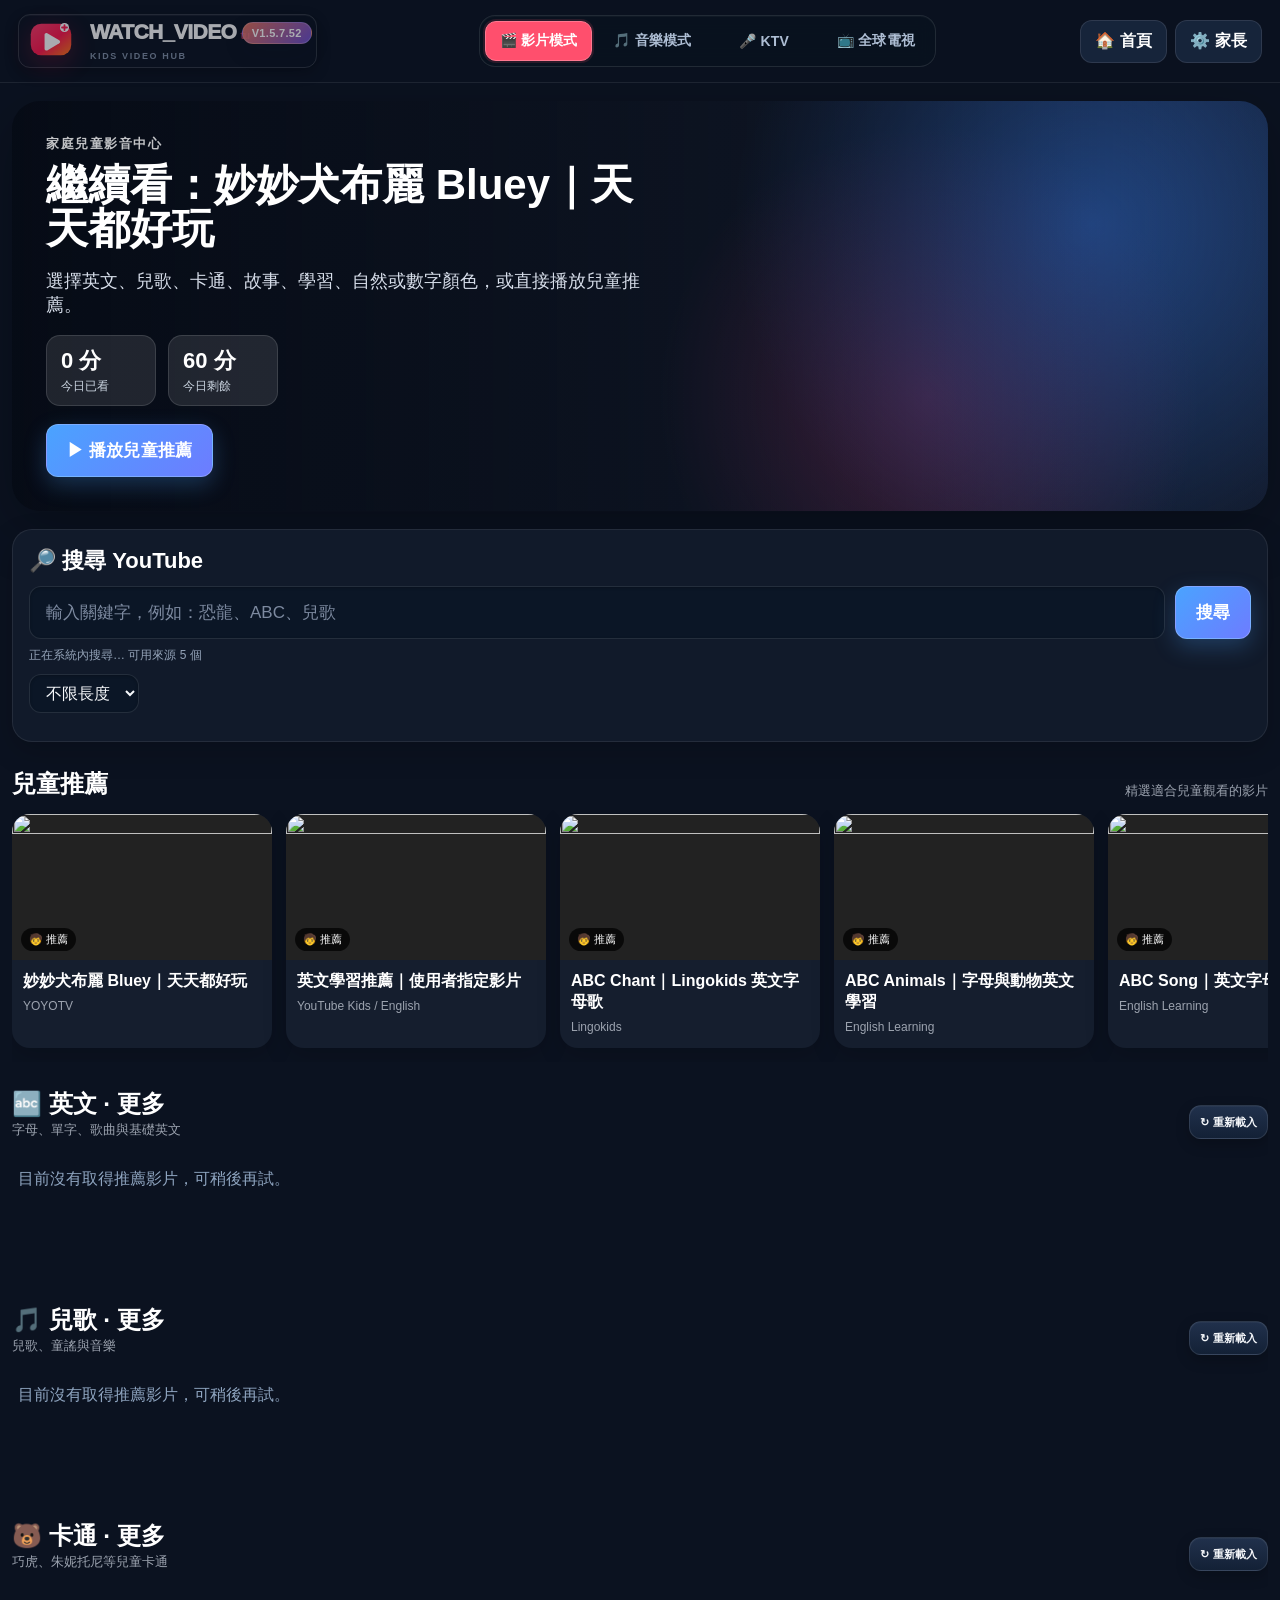
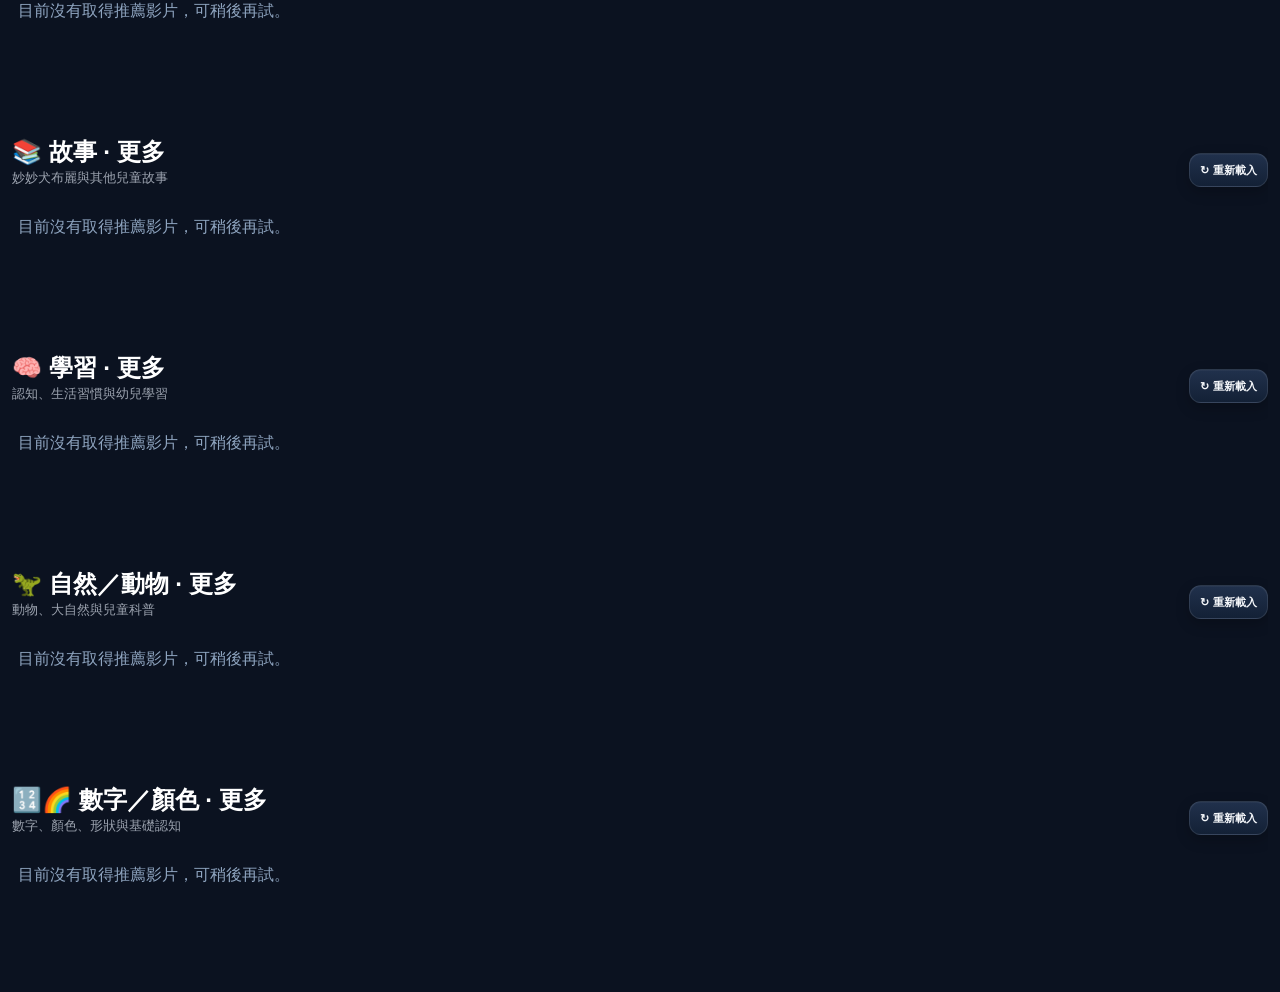
==== index.html @ 457b9311 "Add files via upload" ====
<!doctype html>
<html lang="zh-Hant">
<head>
<meta charset="utf-8">
<meta name="viewport" content="width=device-width,initial-scale=1,viewport-fit=cover">
<meta name="referrer" content="strict-origin-when-cross-origin">
<meta name="theme-color" content="#0b1220">
<title>WATCH_VIDEOtu V1.5.7.52</title>
<link rel="manifest" href="manifest.webmanifest">
<link rel="stylesheet" href="styles.css?v=15752">
  <link rel="stylesheet" href="responsive-v63.css?v=15752">
  <link rel="stylesheet" href="ui-v65.css?v=15752">

<link rel="icon" type="image/png" sizes="192x192" href="icons/icon-192.png?v=15652">
<link rel="icon" type="image/png" sizes="512x512" href="icons/icon-512.png?v=15652">
<link rel="apple-touch-icon" sizes="180x180" href="icons/apple-touch-icon-180.png?v=15652">
<meta name="apple-mobile-web-app-title" content="WATCH_VIDEOtu">

<link rel="stylesheet" href="ktv-simple.css?v=15752">
</head>
<body>
<header class="topbar">
  <button id="brandHomeBtn" class="brand brand-home brand-videotu" aria-label="回到 WATCH_VIDEOtu 首頁">
  <span class="brand-mark" aria-hidden="true">
    <svg viewBox="0 0 64 64" role="img">
      <defs><linearGradient id="wtg" x1="0" y1="0" x2="1" y2="1"><stop offset="0%" stop-color="#ff3b6b"/><stop offset="55%" stop-color="#ff174d"/><stop offset="100%" stop-color="#ff7a18"/></linearGradient></defs>
      <rect x="5" y="9" width="54" height="42" rx="14" fill="url(#wtg)"/>
      <path d="M27 21.5L43 30.9c1.5.9 1.5 3.2 0 4.1L27 44.5c-1.6.9-3.6-.2-3.6-2.1V23.6c0-1.9 2-3 3.6-2.1z" fill="#fff"/>
      <circle cx="50" cy="14" r="6" fill="#fff"/><path d="M50 10.7v6.6M46.7 14h6.6" stroke="#ff174d" stroke-width="2.4" stroke-linecap="round"/>
    </svg>
  </span>
  <span class="brand-copy"><strong>WATCH_VIDEO<span class="brand-tu">tu</span></strong><span class="brand-version" title="手機 TV 簡化版 V1.5.7.52">V1.5.7.52</span><small>Kids Video Hub</small></span>
</button>
<div class="mode-switch" id="modeSwitch">
  <button id="videoModeBtn" class="mode-btn active" type="button">🎬 影片模式</button>
  <button id="musicModeBtn" class="mode-btn" type="button">🎵 音樂模式</button>
<button id="ktvModeBtn" class="mode-btn" type="button">🎤 KTV</button>
<button id="tvModeBtn" class="mode-btn" type="button">📺 全球電視</button>
</div>

  <div class="top-actions">
    <button id="homeBtn" class="pill">🏠 首頁</button>
    <button id="parentBtn" class="pill">⚙️ 家長</button>
  </div>
</header>

<main>
  <section id="hero" class="hero">
    <div class="hero-copy">
      <div class="eyebrow video-only-search">家庭兒童影音中心</div>
      <h1 id="heroTitle">今天想看什麼？</h1>
      <p id="heroText">搜尋 YouTube 或從影片庫選一部影片開始。</p>
      <div class="hero-stats">
        <div><b id="dailyUsed">0</b><span>今日已看</span></div>
        <div><b id="dailyRemain">不限</b><span>今日剩餘</span></div>
      </div>
      <div class="hero-actions hero-actions-single">
        <button id="heroPlayBtn" class="primary">▶ 播放兒童推薦</button>
      </div>
    </div>
  </section>

  <section id="playerSection" class="player-shell hidden">
    <div class="watch-layout">
      <aside class="library-sidebar" aria-label="我的影片庫">
        <div class="sidebar-head">
          <div>
            <div class="sidebar-eyebrow">我的影片庫</div>
            <h2>快速選片</h2>
          </div>
        </div>
        <div class="sidebar-filters" id="sidebarFilters">
          <button data-sidefilter="favorites" class="side-filter active">★ 收藏</button>
          <button data-sidefilter="recent" class="side-filter">🕘 最近</button>
          <button data-sidefilter="recommended" class="side-filter">🧒 兒童推薦</button>
          <button data-sidefilter="英文" class="side-filter">🔤 英文</button>
          <button data-sidefilter="兒歌" class="side-filter">🎵 兒歌</button>
          <button data-sidefilter="卡通" class="side-filter">🐻 卡通</button>
          <button data-sidefilter="故事" class="side-filter">📚 故事</button>
          <button data-sidefilter="學習" class="side-filter">🧠 學習</button>
          <button data-sidefilter="自然／動物" class="side-filter">🦖 自然</button>
          <button data-sidefilter="數字／顏色" class="side-filter">🔢🌈 數字顏色</button>
        </div>
        <div id="sidebarVideoList" class="sidebar-video-list"></div>
      </aside>

      <div class="watch-center">
        <div class="player-top">
          <button id="backToHomeBtn" class="ghost big-kid-btn">← 回首頁</button>
          <div class="player-title-wrap">
            <div class="player-label">正在播放</div>
            <div id="nowPlaying" class="now-playing">尚未選擇影片</div>
          </div>
        </div>
        <div id="playerMiniSpacer" class="player-mini-spacer"></div>
        <div id="playerStage" class="player-stage"><div id="player"></div></div>
        <div class="controls kid-controls">
          <button id="prevBtn">⏮ 上一部觀看</button>
          <button id="playBtn">▶ / ⏸</button>
          <button id="nextBtn">下一部 ⏭</button>
          <button id="favBtn">☆ 最愛</button>
          <button id="fullBtn">⛶ 全螢幕</button><button id="loopBtn">🔁 循環：關</button>
        </div>
        <div class="player-info-row">
          <div id="watchStatus" class="watch-status"></div>
        </div>
      </div>

      <aside class="related-sidebar" aria-label="相關推薦影片">
        <div class="related-head side-related-head">
          <div>
            <h2>相關影片</h2>
            <span id="relatedStatus">依正在觀看的影片推薦</span>
          </div>
        </div>
        <div id="relatedGrid" class="related-grid"></div>
      </aside>
    </div>
  </section>
<button id="miniPlayerClose" class="mini-player-close" aria-label="關閉縮小播放器">×</button>

  <section id="homeSearch" class="home-search">
    <div class="search-box">
      <div class="search-title">🔎 搜尋 YouTube</div>
      <div class="search-line">
        <input id="homeSearchInput" placeholder="輸入關鍵字，例如：恐龍、ABC、兒歌" autocomplete="off">
        <button id="homeSearchBtn" class="primary search-go">搜尋</button>
      </div>
      <div id="searchNodeStatus" class="search-hint">直接在 WATCH_VIDEOtu 內搜尋，不需要官方 API Key。</div>
<div class="search-options">
  <select id="searchDuration" aria-label="影片長度">
    <option value="">不限長度</option>
    <option value="short">短片</option>
    <option value="medium">中等</option>
    <option value="long">長片</option>
  </select>
</div>
<div id="homeSearchResults" class="home-search-results"></div>
<button id="searchMoreBtn" class="ghost hidden" type="button">載入更多</button>
    </div>
  </section>

  <section id="kidsHome">
    
    <div id="dynamicRows"></div>
  </section>

  <section id="parentPanel" class="parent-panel hidden">
    <div class="parent-head">
      <div><div class="eyebrow dark">家長專區</div><h2>家庭模式設定</h2></div>
      <button id="closeParentBtn" class="secondary">關閉</button>
    </div>
    <div class="admin-grid">
      <div class="admin-card">
        <h3>兒童資料</h3>
        <label>目前兒童</label><select id="profileSelect"><option value="daughter">女兒</option><option value="son">兒子</option></select>
        <label>顯示名稱</label><input id="profileNameInput" placeholder="例如：姊姊">
        <label>頭像</label><div class="avatar-grid"><button data-avatar="👧">👧</button><button data-avatar="👦">👦</button><button data-avatar="🐰">🐰</button><button data-avatar="🐻">🐻</button><button data-avatar="🦁">🦁</button><button data-avatar="🐼">🐼</button></div>
        <button id="saveProfileBtn">儲存兒童資料</button>
      </div>
      <div class="admin-card">
        <h3>每日觀看總量</h3><select id="dailyLimit"><option value="0">不限</option><option value="30">30 分鐘</option><option value="45">45 分鐘</option><option value="60">60 分鐘</option><option value="90">90 分鐘</option><option value="120">120 分鐘</option></select><div class="hint">依兒童分開累積，跨影片計算。</div>
      </div>
      <div class="admin-card">
        <h3>睡前鎖定</h3><label>開始時間</label><input id="bedStart" type="time" value="21:00"><label>結束時間</label><input id="bedEnd" type="time" value="07:00"><label class="checkline"><input id="bedEnabled" type="checkbox"> 啟用睡前鎖定</label><button id="saveBedBtn">儲存睡前設定</button>
      </div>
      
      <div class="admin-card">
        <h3>播放設定</h3>
        <label class="checkline"><input id="loopCurrentEnabled" type="checkbox"> 循環播放目前影片</label>
        <div class="hint">未開啟循環時，影片播放結束會自動播放右側相關推薦的下一部。</div>
        <button id="savePlaybackBtn">儲存播放設定</button>
      </div>
<div class="admin-card"><h3>PIN 設定</h3><input id="pinInput" inputmode="numeric" maxlength="6" placeholder="4～6 位數 PIN"><button id="savePinBtn">儲存 PIN</button></div>
      <div class="admin-card">
        <h3>新增影片</h3><input id="urlInput" placeholder="貼上 YouTube 網址"><input id="titleInput" placeholder="影片名稱（可不填）"><input id="channelInput" placeholder="頻道名稱（選填）"><select id="categoryInput"><option>英文</option><option>兒歌</option><option>卡通</option><option>故事</option><option>學習</option><option>自然／動物</option><option>數字／顏色</option><option>其他</option></select><button id="addBtn">＋ 加入影片</button>
      </div>
      <div class="admin-card">
        <h3>允許頻道白名單</h3><textarea id="whitelistInput" rows="5" placeholder="每行一個頻道名稱"></textarea><label class="checkline"><input id="whitelistEnabled" type="checkbox"> 只顯示白名單頻道</label><button id="saveWhitelistBtn">儲存白名單</button>
      </div>
      <div class="admin-card">
        <h3>資料備份</h3><button id="exportBtn">匯出備份</button><label class="file-btn">匯入備份<input id="importInput" type="file" accept="application/json"></label>
      </div>
      <div class="admin-card wide-card">
        <h3>批次加入 YouTube 網址</h3><textarea id="batchInput" rows="5" placeholder="每行貼一個 YouTube 影片網址"></textarea><select id="batchCategory"><option>英文</option><option>兒歌</option><option>卡通</option><option>故事</option><option>學習</option><option>自然／動物</option><option>數字／顏色</option><option>其他</option></select><button id="batchAddBtn">＋ 批次加入</button><div id="batchStatus" class="hint"></div>
      </div>
    </div>
    <h3 class="manage-title">影片庫排序與編輯</h3>
    <div class="hint">可設定家長推薦與頻道名稱；iPad 建議使用 ↑ / ↓ 調整排序。</div>
    <div id="manageList" class="manage-list"></div>
</section>

<section id="musicMode" class="music-mode hidden">
  <div class="music-layout">
    <aside class="music-sidebar">
      <div class="music-sidebar-title">📻 電台大廳</div>
      <button class="music-nav active" data-musicnav="search">📻 電台大廳</button>
      <button class="music-nav" data-musicnav="favorites">★ 我的收藏</button>
      <button class="music-nav" data-musicnav="recent">🕘 最近播放</button>
      <div class="music-note">直接播放網路電台，不需要先下載音樂檔。</div>
    </aside>

    <section class="music-main">
      <div class="music-search-panel">
        <div>
          <div class="eyebrow">INTERNET RADIO</div>
          <h1>網路電台</h1>
          <p>直接瀏覽可播放的網路電台，依內容類型挑選後立即串流播放。</p>
        </div>
        
<div class="music-search-row">
  <input id="musicSearchInput" type="search" placeholder="搜尋電台名稱、國家或類型，例如：Jazz、Taiwan">
  <button id="musicSearchBtn" type="button">搜尋電台</button>
</div>
<div class="radio-category-bar" id="radioCategoryBar">
  <button class="radio-cat active" data-radio-cat="popular">🔥 熱門</button>
  <button class="radio-cat" data-radio-cat="mandarin">華語／中文</button>
  <button class="radio-cat" data-radio-cat="pop">流行</button>
  <button class="radio-cat" data-radio-cat="jazz">Jazz</button>
  <button class="radio-cat" data-radio-cat="classical">古典</button>
  <button class="radio-cat" data-radio-cat="lofi">Lo-fi</button>
  <button class="radio-cat" data-radio-cat="rock">搖滾</button>
  <button class="radio-cat" data-radio-cat="oldies">懷舊</button>
  <button class="radio-cat" data-radio-cat="news">新聞／談話</button>
</div>
<div class="music-status-row"><div id="musicSearchStatus" class="search-hint">正在載入目前可播放的熱門電台…</div><button id="musicRetryBtn" type="button">↻ 重新載入</button></div>

      </div>
<div id="musicResults" class="music-results"></div>
    </section>

    <aside class="music-now-panel">
      <div class="music-now-card">
        <img id="musicCover" class="music-cover" src="icons/icon-512.png" alt="">
        <div class="music-now-copy">
          <div class="music-now-label">正在播放</div>
          <h2 id="musicTitle">尚未選擇音樂</h2>
          <div id="musicMeta" class="music-meta">搜尋後點擊播放</div>
        </div>
        <audio id="musicAudio" preload="none"></audio>
        <div class="music-controls">
          <button id="musicPrevBtn" type="button">⏮</button>
          <button id="musicPlayBtn" type="button">▶</button>
          <button id="musicNextBtn" type="button">⏭</button>
          <button id="musicFavBtn" type="button">☆ 收藏</button>
          <button id="musicStopBtn" type="button">■ 停止</button>
        </div>
        <div class="music-volume">
          <span>音量</span>
          <input id="musicVolume" type="range" min="0" max="1" step="0.05" value="0.85">
        </div>
        <div class="music-bg-hint">手機／平板鎖屏後，若系統允許背景音訊，會繼續播放並顯示鎖屏控制。</div>
      </div>
    </aside>
  </div>
</section>

<section id="ktvMode" class="ktv-mode hidden">
    <button id="ktvQueueDrawerBtn" class="ktv-queue-drawer-btn" type="button" aria-controls="ktvQueuePanel" aria-expanded="false">
      📋 待唱 <span id="ktvQueueDrawerCount">0</span>
    </button>
    <div id="ktvQueueDrawerBackdrop" class="ktv-queue-drawer-backdrop hidden"></div>
  <div class="ktv-shell">
    <aside class="ktv-sidebar">
      <div class="ktv-brand">🎤 KTV 點歌台</div>
      <button class="ktv-nav active" data-ktvnav="hot">🔥 熱門歌曲</button>
      <button class="ktv-nav" data-ktvnav="singer">👤 歌手選單</button>
      <button class="ktv-nav" data-ktvnav="mandarin">華語</button>
      <button class="ktv-nav" data-ktvnav="jpkr">日韓</button>
      <button class="ktv-nav" data-ktvnav="western">歐美</button>
      <button class="ktv-nav" data-ktvnav="frequent">⭐ 我的常唱</button>
<button class="ktv-nav" data-ktvnav="queue">📋 已點歌曲 <span id="ktvQueueNavCount" class="ktv-queue-count">0</span></button>
    </aside>

    <section class="ktv-main">
      <div class="ktv-search-panel">
        <div class="ktv-search-title">
          <div>
            <div class="eyebrow">KARAOKE SONG BOOK</div>
            <h1>找歌、點歌、直接唱</h1>
          </div>
          <div class="ktv-now-mini">
            <span>目前播放</span>
            <b id="ktvNowMini">尚未開始</b>
          </div>
        </div>
        <div class="ktv-search-row">
          <input id="ktvSearchInput" type="search" placeholder="輸入歌名或歌手，例如：周杰倫 晴天">
          <button id="ktvSearchBtn" type="button">🔎 搜尋點歌</button>
        </div>
        <div class="ktv-search-types">
          <button class="ktv-search-type active" data-ktvtype="all">全部</button>
          <button class="ktv-search-type" data-ktvtype="song">依歌名</button>
          <button class="ktv-search-type" data-ktvtype="artist">依歌手</button>
        </div>
        <div class="ktv-auto-detect-hint">💡 輸入完整歌手名會自動辨識並補抓更多 KTV 歌曲</div>
        <div id="ktvSearchProgress" class="ktv-search-progress hidden" aria-live="polite">
          <div class="ktv-progress-head">
            <b id="ktvSearchProgressText">準備搜尋…</b>
            <span id="ktvSearchProgressPercent">0%</span>
          </div>
          <div class="ktv-progress-track">
            <div id="ktvSearchProgressBar" class="ktv-progress-bar"></div>
          </div>
          <div class="ktv-progress-steps">
            <span id="ktvProgressLocal" class="ktv-progress-step">① 本機歌庫</span>
            <span id="ktvProgressFast" class="ktv-progress-step">② 網路快搜</span>
            <span id="ktvProgressMore" class="ktv-progress-step">③ 補充搜尋</span>
            <span id="ktvProgressDone" class="ktv-progress-step">④ 整理完成</span>
          </div>
        </div><div id="ktvStatus" class="search-hint">可由熱門歌曲、歌手或搜尋開始點歌。</div><div id="ktvSongCategoryBar" class="ktv-song-category-bar"><button class="ktv-song-cat" data-song-cat="__all__">全部歌曲</button><button class="ktv-song-cat" data-song-cat="經典">經典</button><button class="ktv-song-cat" data-song-cat="情歌">情歌</button><button class="ktv-song-cat" data-song-cat="台語金曲">台語</button><button class="ktv-song-cat" data-song-cat="粵語">粵語</button><button class="ktv-song-cat" data-song-cat="對唱">對唱</button><button class="ktv-song-cat" data-song-cat="搖滾">搖滾</button><button class="ktv-song-cat" data-song-cat="2020s">新世代</button><button class="ktv-song-cat" data-song-cat="2000s">2000年代</button><button class="ktv-song-cat" data-song-cat="1990s">90年代</button><button class="ktv-song-cat" data-song-cat="快歌">快歌</button><button class="ktv-song-cat" data-song-cat="民謠">民謠</button></div>
      </div>

      

<div id="ktvPlayerPanel" class="ktv-player-panel hidden">
        <div class="ktv-player-head">
          <div>
            <span class="eyebrow">NOW SINGING</span>
            <h2 id="ktvPlayerTitle">尚未播放</h2>
            <div id="ktvPlayerArtist" class="ktv-player-artist"></div>
          </div>
          <button id="ktvClosePlayerBtn" type="button">✕ 關閉播放</button>
        </div>
        <div id="ktvPlayerStage" class="ktv-player-stage">
          <iframe id="ktvPlayerFrame" title="KTV 播放器" allow="autoplay; encrypted-media; picture-in-picture; web-share" referrerpolicy="strict-origin-when-cross-origin"></iframe>
          <div id="ktvCamFloat" class="ktv-cam-float hidden" aria-label="可拖曳的自拍鏡頭"><video id="ktvCamPreview" autoplay muted playsinline></video></div>
        </div>
        <div class="simple-actions" aria-label="KTV 錄製操作">
          <button type="button" id="simpleCamera" class="simple-action">📷 開啟鏡頭</button>
          <button type="button" id="simpleRecord" class="simple-action primary">🔴 開始錄影</button>
          <button type="button" id="simpleStop" class="simple-action danger" disabled>■ 停止</button>
        </div>
        <div class="simple-extras">
          <button type="button" id="ktvFullscreenBtn">⛶ 全螢幕</button>
          <button type="button" id="simpleOptionsBtn">⚙ 錄製選項</button>
          <button type="button" id="simpleLibraryBtn">📁 我的作品</button>
          
          <button type="button" id="ktvReplayBtn">↻ 重唱</button>
          <button type="button" id="ktvPlayerCutBtn">⏭ 下一首</button>
          <button type="button" id="ktvPlayerQueueBtn">📋 已點歌曲</button>
        </div>
        <p class="simple-status" id="simpleStatus" role="status" aria-live="polite">先選歌，再按「開啟鏡頭」或直接「開始錄影」。</p>
        <div id="simpleOptions" class="simple-panel" hidden>
          <div class="simple-panel-head"><strong>⚙ 簡易錄影設定</strong><label class="simple-camera-size-control">📷 鏡頭大小 <input id="simpleCameraSize" type="range" min="16" max="58" value="28" step="1" aria-label="調整自拍鏡頭大小"></label>
<button type="button" id="simpleOptionsClose" aria-label="關閉設定">✕</button></div>
          <label>錄製方式<select id="simpleRecordingType"><option value="video">影片＋人聲</option><option value="audio">純錄音（人聲）</option></select></label>
          <div id="simpleDeviceTip" class="simple-device-tip" role="status"></div>
          <label>錄製畫面<select id="simpleBackground"><option value="tab">KTV 歌曲畫面＋自拍鏡頭（電腦）</option><option value="camera">自拍鏡頭全畫面</option><option value="gradient">預設舞台背景＋自拍鏡頭</option><option value="photo">相簿照片＋自拍鏡頭</option></select></label>
          <div id="simplePresetWrap" class="simple-bg-group"><label>事先設定預設舞台<select id="simplePreset"><option value="night">深藍演唱會</option><option value="purple">紫色星光</option><option value="gold">暖金舞台</option><option value="green">綠色森林</option></select></label></div>
          <div id="simplePhotoWrap" class="simple-bg-group"><label>選擇手機／平板相簿照片<input id="simplePhoto" type="file" accept="image/*"></label><div class="simple-photo-actions"><img id="simplePhotoThumb" alt="已選擇的背景照片預覽" hidden><div><span id="simplePhotoState">尚未選擇背景照片</span><button id="simplePhotoClear" type="button">清除照片</button></div></div><p class="simple-note">照片會儲存在這個裝置的瀏覽器資料中，方便下次直接使用；清除網站資料後需要重新選擇。</p></div>
          <label>麥克風增益 <input id="simpleMicVolume" type="range" min="100" max="250" value="160" step="10"></label>
          <label><input type="checkbox" id="simpleMicBoost"> 🎤 麥克風增強（手機人聲太小時開啟，需試錄確認）</label>
          <label>收音測試 <progress id="simpleMicMeter" max="100" value="0" style="width:100%;height:16px"></progress><small id="simpleMicSignal">開始錄影後顯示麥克風收音</small></label>
          <p class="simple-note">電腦請分享目前 KTV 分頁並啟用分頁音訊；畫面會包含你看到的 KTV 和鏡頭。手機／平板使用鏡頭、預設舞台或相簿照片錄製，YouTube 畫面與原始伴奏不會直接錄入。</p>
        </div>
      </div>
<div id="ktvSingerPanel" class="ktv-singer-panel hidden">
        <div id="ktvSingerFilterBar" class="ktv-singer-filter-bar">
          <button class="ktv-singer-filter active" data-singer-filter="all">全部</button>
          <button class="ktv-singer-filter" data-singer-filter="male">男歌手</button>
          <button class="ktv-singer-filter" data-singer-filter="female">女歌手</button>
          <button class="ktv-singer-filter" data-singer-filter="group">團體</button>
          <button class="ktv-singer-filter" data-singer-filter="jpkr">日韓</button>
          <button class="ktv-singer-filter" data-singer-filter="western">歐美</button>
<button class="ktv-singer-filter" data-singer-filter="taiwan">台灣</button>
<button class="ktv-singer-filter" data-singer-filter="hongkong">香港</button>
<button class="ktv-singer-filter" data-singer-filter="mainland">中國大陸</button>
<button class="ktv-singer-filter" data-singer-filter="taiwanese">台語</button>
        </div>
        <div class="ktv-letter-groups">
  <div class="ktv-index-title">中文注音</div>
  <div class="ktv-letter-bar ktv-zhuyin-bar">
    <button class="ktv-letter active" data-letter="all">全部</button>
    <button class="ktv-letter" data-letter="zh">中文</button>
    <button class="ktv-letter" data-letter="ㄅ">ㄅ</button><button class="ktv-letter" data-letter="ㄆ">ㄆ</button><button class="ktv-letter" data-letter="ㄇ">ㄇ</button><button class="ktv-letter" data-letter="ㄈ">ㄈ</button><button class="ktv-letter" data-letter="ㄉ">ㄉ</button><button class="ktv-letter" data-letter="ㄊ">ㄊ</button><button class="ktv-letter" data-letter="ㄋ">ㄋ</button><button class="ktv-letter" data-letter="ㄌ">ㄌ</button><button class="ktv-letter" data-letter="ㄍ">ㄍ</button><button class="ktv-letter" data-letter="ㄎ">ㄎ</button><button class="ktv-letter" data-letter="ㄏ">ㄏ</button><button class="ktv-letter" data-letter="ㄐ">ㄐ</button><button class="ktv-letter" data-letter="ㄑ">ㄑ</button><button class="ktv-letter" data-letter="ㄒ">ㄒ</button><button class="ktv-letter" data-letter="ㄓ">ㄓ</button><button class="ktv-letter" data-letter="ㄔ">ㄔ</button><button class="ktv-letter" data-letter="ㄕ">ㄕ</button><button class="ktv-letter" data-letter="ㄖ">ㄖ</button><button class="ktv-letter" data-letter="ㄗ">ㄗ</button><button class="ktv-letter" data-letter="ㄘ">ㄘ</button><button class="ktv-letter" data-letter="ㄙ">ㄙ</button><button class="ktv-letter" data-letter="ㄧ">ㄧ</button><button class="ktv-letter" data-letter="ㄨ">ㄨ</button><button class="ktv-letter" data-letter="ㄩ">ㄩ</button><button class="ktv-letter" data-letter="ㄚ">ㄚ</button><button class="ktv-letter" data-letter="ㄛ">ㄛ</button><button class="ktv-letter" data-letter="ㄜ">ㄜ</button><button class="ktv-letter" data-letter="ㄝ">ㄝ</button><button class="ktv-letter" data-letter="ㄞ">ㄞ</button><button class="ktv-letter" data-letter="ㄟ">ㄟ</button><button class="ktv-letter" data-letter="ㄠ">ㄠ</button><button class="ktv-letter" data-letter="ㄡ">ㄡ</button><button class="ktv-letter" data-letter="ㄢ">ㄢ</button><button class="ktv-letter" data-letter="ㄣ">ㄣ</button><button class="ktv-letter" data-letter="ㄤ">ㄤ</button><button class="ktv-letter" data-letter="ㄥ">ㄥ</button><button class="ktv-letter" data-letter="ㄦ">ㄦ</button>
  </div>
  <div class="ktv-index-title">英文／外文</div>
  <div class="ktv-letter-bar ktv-alpha-bar"><button class="ktv-letter" data-letter="A">A</button><button class="ktv-letter" data-letter="B">B</button><button class="ktv-letter" data-letter="C">C</button><button class="ktv-letter" data-letter="D">D</button><button class="ktv-letter" data-letter="E">E</button><button class="ktv-letter" data-letter="F">F</button><button class="ktv-letter" data-letter="G">G</button><button class="ktv-letter" data-letter="H">H</button><button class="ktv-letter" data-letter="I">I</button><button class="ktv-letter" data-letter="J">J</button><button class="ktv-letter" data-letter="K">K</button><button class="ktv-letter" data-letter="L">L</button><button class="ktv-letter" data-letter="M">M</button><button class="ktv-letter" data-letter="N">N</button><button class="ktv-letter" data-letter="O">O</button><button class="ktv-letter" data-letter="P">P</button><button class="ktv-letter" data-letter="Q">Q</button><button class="ktv-letter" data-letter="R">R</button><button class="ktv-letter" data-letter="S">S</button><button class="ktv-letter" data-letter="T">T</button><button class="ktv-letter" data-letter="U">U</button><button class="ktv-letter" data-letter="V">V</button><button class="ktv-letter" data-letter="W">W</button><button class="ktv-letter" data-letter="X">X</button><button class="ktv-letter" data-letter="Y">Y</button><button class="ktv-letter" data-letter="Z">Z</button></div>
</div>
        
        <div class="ktv-section-head"><h2>歌手選單</h2><span>點選歌手後顯示可搜尋歌曲</span></div>
        <div id="ktvSingerGrid" class="ktv-singer-grid"></div>
      </div>

      <div id="ktvSongPanel">
        <div class="ktv-section-head"><h2 id="ktvListTitle">熱門歌曲</h2><span id="ktvListSub">快速點歌</span></div>
        <div id="ktvSongGrid" class="ktv-song-grid"></div>
      </div>
    </section>

    <aside id="ktvQueuePanel" class="ktv-queue-panel">
      <button id="ktvQueueDrawerClose" class="ktv-queue-drawer-close" type="button" aria-label="關閉待唱清單">✕</button>
      <div class="ktv-queue-head">
        <div><span>已點歌曲</span><b id="ktvQueueTitle">待唱清單</b></div>
        <button id="ktvClearQueueBtn" type="button">清空</button>
      </div>
      <div id="ktvQueue" class="ktv-queue"></div>
      <div class="ktv-queue-controls">
        <button id="ktvStartBtn" type="button">▶ 開始唱</button>
        <button id="ktvCutBtn" type="button">⏭ 切歌</button>
      </div>
    </aside>
  </div>
</section>



<section id="tvMode" class="tv-mode hidden">
  <div class="tv-embed-shell">
    <aside id="tvEmbedSidebar" class="tv-embed-sidebar">
      <div class="tv-brand-line"><div class="tv-brand">📺 全球電視</div><button id="tvSidebarToggleBtn" class="tv-sidebar-toggle" type="button" aria-label="收合國家欄">✕</button></div>
      <button class="tv-nav active" data-tvnav="countries">🌍 國家／地區</button>
      <button class="tv-nav" data-tvnav="favorites">★ 我的最愛</button>
      <button class="tv-nav" data-tvnav="recent">🕘 最近觀看</button>
      <div class="tv-country-search">
        <input id="tvCountrySearch" type="search" placeholder="搜尋國家">
      </div>
      <div id="tvCountryList" class="tv-country-list"></div>
    </aside>

    <section id="tvEmbedMain" class="tv-embed-main">
      <div id="tvDrawerBackdrop" class="tv-drawer-backdrop hidden"></div>
      <div class="tv-embed-toolbar">
        <div>
          <div class="eyebrow">LIVE TV WEB</div>
          <h1 id="tvPageTitle">全球電視</h1>
          <p id="tvPageSub">直接在 WATCH_VIDEOtu 內開啟 Famelack 電視頁面。</p>
        </div>
        <div class="tv-embed-actions">
          <button id="tvFavBtn" class="tv-action-btn" type="button" title="收藏目前地區">
            <span class="tv-action-icon">☆</span><span class="tv-action-label">收藏</span>
          </button>
          <button id="tvPauseBtn" class="tv-action-btn" type="button" title="播放／暫停控制">
            <span class="tv-action-icon">⏯</span><span class="tv-action-label">播放控制</span>
          </button>
          <button id="tvFullscreenBtn" class="tv-action-btn tv-action-primary" type="button" title="進入全螢幕">
            <span class="tv-action-icon">⛶</span><span class="tv-action-label">全螢幕</span>
          </button>
          <button id="tvReloadBtn" class="tv-action-btn" type="button" title="重新整理電視頁面">
            <span class="tv-action-icon">↻</span><span class="tv-action-label">重整</span>
          </button>
        </div>
      </div>

      <div id="tvMobileHint" class="tv-mobile-hint">選擇地區後，請直接在下方電視頁面內點選頻道。</div><div id="tvStatus" class="search-hint">正在載入電視頁面…</div>

      <div id="tvMobileQuickRail" class="tv-mobile-quick-rail" aria-label="手機地區快速選單"></div>
      <div id="tvEmbedWrap" class="tv-embed-wrap">
        <div id="tvControlHint" class="tv-control-hint hidden" role="status" aria-live="polite">
          <div class="tv-control-hint-card">
            <b>播放／暫停</b>
            <span>請使用電視畫面內的 ▶ / ⏸ 控制；外層按鈕不會再關閉頻道。</span>
          </div>
        </div><button id="tvMiniCloseBtn" class="tv-mini-close hidden" type="button">✕</button>
        <iframe id="tvWebFrame"
          title="Famelack 全球電視"
          allow="autoplay; encrypted-media; picture-in-picture; fullscreen"
          allowfullscreen
          referrerpolicy="strict-origin-when-cross-origin" scrolling="yes"></iframe>
        <div id="tvEmbedBlocked" class="tv-embed-blocked hidden">
          <h3>這個網站可能禁止被其他網站嵌入</h3>
          <p>如果這裡長時間空白，代表瀏覽器受到網站的 iframe 安全限制。</p>
          <button id="tvOpenSourceBtn" type="button">在新分頁開啟此電視頁</button>
        </div>
      </div>
    </section>
  </div>
  <button id="tvFullscreenExitBtn" class="tv-fullscreen-exit" type="button" aria-label="退出全螢幕">✕</button>
</section>


</main>

<div id="simpleReview" class="simple-modal" hidden role="dialog" aria-modal="true" aria-label="錄製完成">
 <div class="simple-modal-inner"><header><strong>🎞️ 錄製完成</strong><button type="button" id="simpleReviewClose">✕ 關閉</button></header>
 <video id="simplePlayback" controls playsinline></video><button type="button" id="simpleLyricsOpen" class="simple-lyrics-open" hidden>📖 查看歌詞</button><div id="simpleLyricsPanel" class="simple-lyrics-panel" hidden><div class="simple-lyrics-head"><strong>📖 歌詞對照</strong><button type="button" id="simpleLyricsClose">✕ 關閉</button></div><p class="simple-lyrics-note">歌詞僅供觀看，手指上下滑動；不會加入錄製影片。</p><div class="simple-lyrics-lookup"><button type="button" id="simpleLyricsSearch">🔎 搜尋這首歌的歌詞</button><button type="button" id="simpleLyricsEdit">✎ 貼上歌詞</button></div><div id="simpleLyricsText" class="simple-lyrics-scroll" tabindex="0" aria-label="上下捲動完整歌詞">尚未取得歌詞，請按「搜尋這首歌的歌詞」。</div><textarea id="simpleLyricsInput" rows="8" placeholder="貼上自行提供的歌詞，一行一句" hidden></textarea><button type="button" id="simpleLyricsApply" hidden>套用歌詞</button><p id="simpleLyricsStatus" role="status"></p></div><div class="simple-review-actions"><button id="simpleRetry">↻ 重唱</button><button id="simpleSave">💾 儲存作品</button><button id="simpleShare">📱 儲存至相簿／檔案</button></div><p id="simpleReviewHint"></p></div></div>
<div id="simpleLibrary" class="simple-modal" hidden role="dialog" aria-modal="true" aria-label="我的作品"><div class="simple-modal-inner"><header><strong>📁 我的作品</strong><button id="simpleLibraryClose">✕ 關閉</button></header><video id="simpleLibraryPlayer" controls playsinline hidden></video><div id="simpleLibraryList"></div></div></div>
<div id="modal" class="modal hidden">
  <div class="modal-card"><h3>輸入家長 PIN</h3><input id="modalInput" inputmode="numeric" maxlength="6"><div class="modal-actions"><button id="modalCancel">取消</button><button id="modalOk">確定</button></div></div>
</div>
<script defer src="ktv_singers.js?v=15752"></script>
<script defer src="ktv_songs.js?v=15752"></script>
<script defer src="app.js?v=15752"></script>

<script defer src="ktv-simple.js?v=15752"></script>
<script defer src="ktv-review-lyrics.js?v=15752"></script>

<div id="ktvToast" class="ktv-toast hidden" role="status" aria-live="polite"></div>
</body>
</html>
---- styles.css ----
:root{
  font-family:-apple-system,BlinkMacSystemFont,"Segoe UI","Noto Sans TC",sans-serif;
  background:#0b1220;color:#fff
}
*{box-sizing:border-box}
body{margin:0;background:linear-gradient(180deg,#0b1220 0,#111827 55%,#0b1220 100%);min-height:100vh}
button,input,select,textarea{font:inherit}
button{cursor:pointer}
.hidden{display:none!important}

.topbar{
 position:sticky;top:0;z-index:40;display:flex;justify-content:space-between;align-items:center;
 padding:14px 18px;background:rgba(11,18,32,.92);backdrop-filter:blur(14px);
 border-bottom:1px solid rgba(255,255,255,.08)
}
.brand{font-size:26px;font-weight:900;letter-spacing:.2px}
.brand span{font-size:12px;opacity:.65}
.top-actions{display:flex;gap:8px}
.pill,.secondary,.ghost{
 border:0;border-radius:999px;padding:10px 14px;background:#1f2937;color:#fff;font-weight:800
}
main{max-width:1280px;margin:auto;padding:18px}

.hero{
 min-height:250px;border-radius:28px;padding:34px;display:flex;align-items:flex-end;
 background:
 linear-gradient(90deg,rgba(5,10,20,.92),rgba(5,10,20,.3)),
 radial-gradient(circle at 85% 35%,rgba(59,130,246,.8),transparent 32%),
 radial-gradient(circle at 70% 70%,rgba(236,72,153,.55),transparent 28%),
 #182235;
 box-shadow:0 16px 60px rgba(0,0,0,.25)
}
.hero-copy{max-width:620px}
.eyebrow{font-size:13px;text-transform:uppercase;letter-spacing:1.5px;opacity:.75;font-weight:800}
.eyebrow.dark{color:#64748b}
.hero h1{font-size:42px;line-height:1.05;margin:10px 0}
.hero p{font-size:18px;color:#d7deea}
.hero-actions{display:flex;gap:10px;margin-top:18px}
.primary{border:0;border-radius:14px;padding:14px 20px;background:#fff;color:#101827;font-weight:900;font-size:17px}

.category-strip{display:flex;gap:10px;overflow:auto;padding:20px 2px 4px;scrollbar-width:none}
.category-strip::-webkit-scrollbar{display:none}
.category-chip{
 white-space:nowrap;border:1px solid rgba(255,255,255,.1);background:#172033;color:#fff;
 border-radius:999px;padding:11px 16px;font-weight:800
}
.category-chip.active{background:#fff;color:#111827}

.media-row{margin-top:26px}
.row-head{display:flex;justify-content:space-between;align-items:end;margin-bottom:10px}
.row-head h2{margin:0;font-size:24px}
.row-head span{font-size:13px;color:#9ca3af}
.carousel{display:flex;gap:14px;overflow-x:auto;padding:4px 2px 14px;scroll-snap-type:x proximity}
.carousel::-webkit-scrollbar{height:8px}.carousel::-webkit-scrollbar-thumb{background:#263247;border-radius:10px}
.video-card{flex:0 0 260px;scroll-snap-align:start;background:#151e2e;border-radius:18px;overflow:hidden;
 box-shadow:0 8px 24px rgba(0,0,0,.16);transition:transform .15s ease}
.video-card:active{transform:scale(.985)}
.thumb-wrap{position:relative}
.video-card img{display:block;width:100%;aspect-ratio:16/9;object-fit:cover;background:#222}
.badge{position:absolute;left:9px;bottom:9px;background:rgba(0,0,0,.72);padding:4px 8px;border-radius:999px;font-size:11px}
.video-card .body{padding:11px}
.video-card h3{margin:0;font-size:16px;line-height:1.3;display:-webkit-box;-webkit-line-clamp:2;-webkit-box-orient:vertical;overflow:hidden}
.card-meta{margin-top:7px;color:#9ca3af;font-size:12px}

.player-shell{margin-top:10px;background:#05080d;border-radius:24px;padding:12px}
.player-top{display:flex;align-items:center;gap:12px;padding:2px 2px 10px}
.now-playing{font-weight:800;font-size:17px;overflow:hidden;text-overflow:ellipsis;white-space:nowrap}
#player{width:100%;aspect-ratio:16/9;min-height:280px}
.controls{display:flex;gap:8px;flex-wrap:wrap;padding-top:10px}
.controls button{border:0;border-radius:12px;padding:12px 14px;background:#182235;color:#fff;font-weight:800}

.parent-panel{margin-top:20px;background:#f8fafc;color:#172033;border-radius:24px;padding:20px}
.parent-head{display:flex;justify-content:space-between;align-items:start}
.parent-head h2{margin:4px 0 14px}
.admin-grid{display:grid;grid-template-columns:repeat(4,1fr);gap:12px}
.admin-card{background:#fff;padding:14px;border-radius:16px;box-shadow:0 4px 14px rgba(15,23,42,.07)}
.admin-card h3{margin-top:0}
.admin-card input,.admin-card select,.admin-card textarea{
 width:100%;padding:10px;margin:5px 0;border:1px solid #d8e0ea;border-radius:10px;background:#fff
}
.admin-card button,.file-btn{border:0;border-radius:10px;padding:11px 13px;background:#e8eef7;color:#111827;font-weight:800;display:inline-block}
.file-btn input{display:none}
.wide-card{grid-column:span 2}
.inline{display:flex;gap:8px}.inline input{flex:1}
.hint,.status-text{font-size:12px;color:#64748b;margin-top:6px}
.search-results{display:grid;grid-template-columns:repeat(2,1fr);gap:8px;margin-top:8px}
.search-item{display:grid;grid-template-columns:95px 1fr;gap:8px;background:#f8fafc;padding:8px;border-radius:10px;align-items:center}
.search-item img{width:95px;border-radius:8px}.search-item h4{margin:0 0 6px;font-size:14px}
.manage-title{margin-top:22px}
.manage-list{display:flex;flex-direction:column;gap:8px;margin-top:10px}
.manage-row{display:grid;grid-template-columns:40px 90px 1fr 140px auto;gap:8px;align-items:center;background:#fff;padding:8px;border-radius:12px}
.manage-row img{width:90px;border-radius:8px}
.manage-row input,.manage-row select{padding:8px;border:1px solid #ccd6e0;border-radius:8px;width:100%}
.row-buttons{display:flex;gap:4px;flex-wrap:wrap}.row-buttons button{border:0;border-radius:8px;padding:8px}
.drag{font-size:22px;text-align:center}

.modal{position:fixed;inset:0;background:rgba(0,0,0,.6);display:flex;align-items:center;justify-content:center;z-index:60}
.modal-card{background:#fff;color:#111827;padding:20px;border-radius:18px;min-width:300px}
.modal-card input{width:100%;padding:12px;margin:10px 0;border:1px solid #ccd6e0;border-radius:10px}
.modal-actions{display:flex;justify-content:flex-end;gap:8px}
.modal-actions button{border:0;border-radius:10px;padding:10px 14px}
.api-ok{color:#137333;font-weight:700}.api-err{color:#b3261e;font-weight:700}

@media(max-width:900px){
 .admin-grid{grid-template-columns:1fr 1fr}
 .manage-row{grid-template-columns:34px 70px 1fr}.manage-row img{width:70px}.manage-row select,.row-buttons{grid-column:3}
 .video-card{flex-basis:230px}
}
@media(max-width:650px){
 .topbar{padding:10px 12px}.brand{font-size:22px}
 .top-actions{gap:5px}.pill{padding:8px 10px;font-size:13px}
 main{padding:12px}
 .hero{min-height:210px;padding:24px}.hero h1{font-size:33px}
 .video-card{flex-basis:78vw}
 .admin-grid{grid-template-columns:1fr}.wide-card{grid-column:1}
 .search-results{grid-template-columns:1fr}
 .inline{flex-direction:column}
}
@media(orientation:landscape) and (max-height:800px){
 .topbar{padding:8px 14px}
 main{padding:10px}
 .hero{min-height:170px;padding:22px}.hero h1{font-size:34px;margin:6px 0}
 .hero p{margin:5px 0}
 .video-card{flex-basis:240px}
 #player{min-height:340px}
}

.hero-stats{display:flex;gap:12px;margin-top:16px}
.hero-stats>div{background:rgba(255,255,255,.1);border:1px solid rgba(255,255,255,.12);border-radius:14px;padding:10px 14px;min-width:110px}
.hero-stats b{display:block;font-size:22px}.hero-stats span{font-size:12px;color:#cbd5e1}
.big-kid-btn{font-size:17px;padding:12px 16px}
.kid-controls button{font-size:17px;min-height:50px}
.watch-status{padding:10px 4px 2px;color:#cbd5e1;font-size:14px}
.avatar-grid{display:grid;grid-template-columns:repeat(6,1fr);gap:6px;margin:8px 0}
.avatar-grid button{font-size:24px;padding:8px;background:#eef3f8;border:2px solid transparent}
.avatar-grid button.active{border-color:#3b82f6;background:#dbeafe}
.checkline{display:flex;gap:8px;align-items:center;margin:8px 0}.checkline input{width:auto!important;margin:0!important}
.manage-row.v15{grid-template-columns:36px 80px 1fr 120px 120px 90px auto}
.recommend-toggle{display:flex;align-items:center;gap:5px;font-size:12px}
@media(max-width:900px){
 .manage-row.v15{grid-template-columns:34px 65px 1fr}
 .manage-row.v15 .extra-field,.manage-row.v15 .row-buttons{grid-column:3}
 .avatar-grid{grid-template-columns:repeat(3,1fr)}
}

/* V1.5.1 visual hotfix */
html,body{background:#0b1220!important;color:#fff!important}
body{min-height:100vh!important}
.topbar{background:rgba(11,18,32,.96)!important;color:#fff!important}
.brand,.topbar button{color:#fff!important}
main{max-width:1280px!important;margin:0 auto!important;padding:18px!important}
.hero{display:flex!important;background:
 linear-gradient(90deg,rgba(5,10,20,.94),rgba(5,10,20,.32)),
 radial-gradient(circle at 86% 30%,rgba(59,130,246,.75),transparent 32%),
 radial-gradient(circle at 73% 72%,rgba(236,72,153,.48),transparent 28%),
 #172033!important;color:#fff!important}
.hero h1{color:#fff!important}
.category-chip,.pill,.secondary,.ghost{appearance:none;-webkit-appearance:none}
.category-chip{background:#172033!important;color:#fff!important;border:1px solid rgba(255,255,255,.12)!important}
.category-chip.active{background:#fff!important;color:#111827!important}
.video-card{background:#151e2e!important;color:#fff!important}

.home-search{margin:18px 0 8px}
.search-box{
 background:#111a2a;border:1px solid rgba(255,255,255,.08);border-radius:20px;
 padding:16px;box-shadow:0 10px 28px rgba(0,0,0,.18)
}
.search-title{font-size:22px;font-weight:900;margin-bottom:10px}
.search-tabs{display:flex;gap:8px;margin-bottom:10px}
.search-tab{
 border:0;border-radius:999px;padding:9px 14px;background:#243044;color:#cbd5e1;font-weight:800
}
.search-tab.active{background:#fff;color:#111827}
.search-line{display:flex;gap:10px}
.search-line input{
 flex:1;min-width:0;padding:14px 16px;border-radius:14px;border:1px solid #334155;
 background:#0c1422;color:#fff;font-size:17px;outline:none
}
.search-line input::placeholder{color:#7d8aa0}
.search-go{white-space:nowrap}
.search-hint{font-size:12px;color:#94a3b8;margin-top:8px}
.home-search-results{
 display:grid;grid-template-columns:repeat(4,minmax(0,1fr));gap:12px;margin-top:14px
}
.home-result{
 background:#172033;border-radius:14px;overflow:hidden;cursor:pointer;border:1px solid rgba(255,255,255,.06)
}
.home-result img{width:100%;aspect-ratio:16/9;object-fit:cover;display:block}
.home-result-body{padding:10px}
.home-result h3{font-size:14px;line-height:1.35;margin:0 0 6px}
.home-result .meta{font-size:11px;color:#94a3b8}
.home-result button{
 width:100%;border:0;border-radius:9px;padding:9px;margin-top:8px;background:#fff;color:#111827;font-weight:800
}
@media(max-width:900px){.home-search-results{grid-template-columns:repeat(2,minmax(0,1fr))}}
@media(max-width:600px){
 main{padding:12px!important}
 .home-search-results{grid-template-columns:1fr}
 .search-line{flex-direction:column}
 .search-go{width:100%}
}

/* V1.5.2 usability / iPad stability */
.quick-add{
 margin-top:14px;padding-top:14px;border-top:1px solid rgba(255,255,255,.08)
}
.quick-add-title{font-weight:900;font-size:16px;margin-bottom:8px}
.quick-add-line{display:grid;grid-template-columns:1fr 130px 90px;gap:8px}
.quick-add-line input,.quick-add-line select{
 min-width:0;padding:12px 14px;border-radius:12px;border:1px solid #334155;
 background:#0c1422;color:#fff
}
.quick-add-line button{
 border:0;border-radius:12px;background:#fff;color:#111827;font-weight:900;padding:12px
}
.top-actions button,.category-chip,.kid-controls button,.hero-actions button{
 -webkit-tap-highlight-color:transparent;touch-action:manipulation
}
#player iframe{display:block!important;width:100%!important;height:100%!important;min-height:360px}
.home-result,.video-card{user-select:none;-webkit-user-select:none}
.parent-panel button,.parent-panel input,.parent-panel select,.parent-panel textarea{
 font-size:16px
}
@media(max-width:700px){
 .quick-add-line{grid-template-columns:1fr}
 .quick-add-line button{width:100%}
}
@media(orientation:landscape) and (min-width:700px) and (max-width:1200px){
 .topbar{padding:8px 12px!important}
 .brand{font-size:22px!important}
 .hero{min-height:150px!important;padding:18px 22px!important}
 .hero h1{font-size:30px!important}
 .hero-stats>div{padding:8px 12px}
 .home-search{margin:10px 0 4px}
 .search-box{padding:12px}
 .category-strip{padding-top:12px}
 .video-card{flex-basis:220px!important}
 #player{min-height:420px!important}
 .kid-controls button{min-height:54px!important;font-size:18px!important}
}

/* V1.5.3 child YouTube search */
.home-search-results{grid-template-columns:repeat(5,minmax(0,1fr))}
.home-result{transition:transform .12s ease,box-shadow .12s ease}
.home-result:hover{transform:translateY(-2px);box-shadow:0 10px 24px rgba(0,0,0,.22)}
.home-result .play-now{
 width:100%;border:0;border-radius:10px;padding:10px;margin-top:8px;
 background:#fff;color:#111827;font-weight:900;font-size:14px
}
.home-result .parent-add{
 width:100%;border:0;border-radius:10px;padding:9px;margin-top:6px;
 background:#273449;color:#fff;font-weight:800;font-size:12px
}
.search-hint strong{color:#fff}
@media(max-width:1100px){.home-search-results{grid-template-columns:repeat(4,minmax(0,1fr))}}
@media(max-width:900px){.home-search-results{grid-template-columns:repeat(3,minmax(0,1fr))}}
@media(max-width:650px){.home-search-results{grid-template-columns:repeat(2,minmax(0,1fr))}}

/* V1.5.4 NO-API */
.return-box{margin-top:16px;padding-top:16px;border-top:1px solid rgba(255,255,255,.08)}
.quick-add-line{grid-template-columns:1fr 120px 120px 110px}
.quick-add-line button{min-height:46px}
@media(max-width:900px){.quick-add-line{grid-template-columns:1fr 1fr}}
@media(max-width:620px){.quick-add-line{grid-template-columns:1fr}}

.quick-preview{margin-top:12px;display:grid;grid-template-columns:180px 1fr;gap:12px;background:#0d1625;border:1px solid rgba(255,255,255,.08);border-radius:14px;padding:10px;align-items:center}
.quick-preview img{width:180px;aspect-ratio:16/9;object-fit:cover;border-radius:10px;background:#111}
.quick-preview-title{font-size:17px;font-weight:900;line-height:1.35}
.quick-preview-channel{font-size:13px;color:#94a3b8;margin-top:5px}
.ok{color:#86efac;font-weight:800}.warn{color:#facc15;font-weight:700}
@media(max-width:650px){.quick-preview{grid-template-columns:120px 1fr}.quick-preview img{width:120px}}

/* V1.5.6 internal search */
.search-options{display:flex;gap:8px;align-items:center;margin-top:10px}.search-options select{background:#0c1422;color:#fff;border:1px solid #334155;border-radius:10px;padding:9px 12px}.home-search-results{display:grid;grid-template-columns:repeat(5,minmax(0,1fr));gap:12px;margin-top:14px}.search-result-card{background:#151e2e;border-radius:16px;overflow:hidden;border:1px solid rgba(255,255,255,.07);box-shadow:0 8px 18px rgba(0,0,0,.18)}.search-thumb{position:relative;cursor:pointer}.search-thumb img{width:100%;aspect-ratio:16/9;object-fit:cover;display:block;background:#222}.search-duration{position:absolute;right:7px;bottom:7px;background:rgba(0,0,0,.76);padding:3px 6px;border-radius:6px;font-size:11px;font-weight:800}.search-result-body{padding:10px}.search-result-title{font-size:14px;font-weight:900;line-height:1.35;min-height:38px;display:-webkit-box;-webkit-line-clamp:2;-webkit-box-orient:vertical;overflow:hidden}.search-result-channel{font-size:12px;color:#94a3b8;margin-top:5px;white-space:nowrap;overflow:hidden;text-overflow:ellipsis}.search-result-actions{display:grid;grid-template-columns:1fr 1fr;gap:6px;margin-top:9px}.search-result-actions button{border:0;border-radius:9px;padding:9px 6px;font-size:12px;font-weight:900}.search-result-actions .play{background:#fff;color:#111827}.search-result-actions .add{background:#273449;color:#fff}.search-loading{grid-column:1/-1;padding:22px;text-align:center;color:#cbd5e1}@media(max-width:1100px){.home-search-results{grid-template-columns:repeat(4,minmax(0,1fr))}}@media(max-width:900px){.home-search-results{grid-template-columns:repeat(3,minmax(0,1fr))}}@media(max-width:650px){.home-search-results{grid-template-columns:repeat(2,minmax(0,1fr));}.search-options{flex-wrap:wrap}}

/* V1.5.6.2 fullscreen + related videos */
body.ft-no-scroll{overflow:hidden!important;touch-action:none}
.player-shell.immersive-fullscreen{
 position:fixed!important;inset:0!important;z-index:99999!important;margin:0!important;
 width:100vw!important;height:100vh!important;max-width:none!important;border-radius:0!important;
 padding:env(safe-area-inset-top,0) env(safe-area-inset-right,0) env(safe-area-inset-bottom,0) env(safe-area-inset-left,0)!important;
 background:#000!important;display:flex!important;flex-direction:column!important;overflow:hidden!important
}
.player-shell.immersive-fullscreen .player-top{flex:0 0 auto;padding:8px 10px!important;background:#05080d}
.player-shell.immersive-fullscreen #player{flex:1 1 auto!important;width:100%!important;height:auto!important;min-height:0!important;aspect-ratio:auto!important;background:#000}
.player-shell.immersive-fullscreen #player iframe{width:100%!important;height:100%!important;min-height:0!important;display:block!important}
.player-shell.immersive-fullscreen .controls{flex:0 0 auto;padding:8px 10px!important;background:#05080d;justify-content:center}
.player-shell.immersive-fullscreen .kid-controls button{min-height:46px!important;font-size:16px!important}
.player-shell.immersive-fullscreen .watch-status,
.player-shell.immersive-fullscreen .related-section{display:none!important}

.related-section{margin-top:18px;padding-top:16px;border-top:1px solid rgba(255,255,255,.08)}
.related-head{display:flex;justify-content:space-between;align-items:end;gap:12px;margin-bottom:10px}
.related-head h2{margin:0;font-size:22px}
.related-head span{font-size:12px;color:#94a3b8}
.related-grid{display:grid;grid-template-columns:repeat(4,minmax(0,1fr));gap:12px}
.related-card{background:#151e2e;border:1px solid rgba(255,255,255,.07);border-radius:15px;overflow:hidden;cursor:pointer}
.related-thumb{position:relative}
.related-thumb img{display:block;width:100%;aspect-ratio:16/9;object-fit:cover;background:#222}
.related-duration{position:absolute;right:7px;bottom:7px;background:rgba(0,0,0,.76);padding:3px 6px;border-radius:6px;font-size:11px;font-weight:800}
.related-body{padding:10px}
.related-title{font-size:14px;font-weight:900;line-height:1.35;display:-webkit-box;-webkit-line-clamp:2;-webkit-box-orient:vertical;overflow:hidden}
.related-channel{font-size:12px;color:#94a3b8;margin-top:5px;white-space:nowrap;overflow:hidden;text-overflow:ellipsis}
@media(max-width:900px){.related-grid{grid-template-columns:repeat(3,minmax(0,1fr))}}
@media(max-width:650px){.related-grid{grid-template-columns:repeat(2,minmax(0,1fr))}}
@media(orientation:landscape) and (max-height:850px){
 .player-shell.immersive-fullscreen .player-top{padding:5px 8px!important}
 .player-shell.immersive-fullscreen .controls{padding:5px 8px!important}
 .player-shell.immersive-fullscreen .kid-controls button{min-height:40px!important;padding:8px 12px!important}
}

/* V1.5.6.4 brand + playback stability */
.brand-home{appearance:none;-webkit-appearance:none;border:0;background:transparent!important;padding:0!important;display:flex;align-items:center;gap:7px;color:#fff!important;cursor:pointer}
.brand-play{display:inline-flex;align-items:center;justify-content:center;width:30px;height:30px;border-radius:9px;background:#fff;color:#111827;font-size:15px;font-weight:900;box-shadow:0 4px 12px rgba(0,0,0,.18)}
.brand-name{font-size:24px;font-weight:950;letter-spacing:-.5px;line-height:1}.brand-tu{font-weight:800;opacity:.72}.brand-ver{font-size:10px;opacity:.6;margin-left:2px}
.player-shell.player-booting #player{display:flex!important;align-items:center;justify-content:center;background:#000!important}
.player-shell.player-booting #player:before{content:'正在開啟影片…';color:#cbd5e1;font-size:17px;font-weight:800}
#player{background:#000!important;overflow:hidden}
#player iframe{border:0!important;background:#000!important}
@media(max-width:650px){.brand-play{width:26px;height:26px}.brand-name{font-size:20px}.brand-ver{display:none}}

/* V1.5.6.5 player-page polish */
.brand-home{
 border:0;background:transparent;color:#fff;padding:0;
 font-weight:900;font-size:24px;cursor:pointer;text-align:left
}
.brand-home span{font-size:11px;opacity:.65;margin-left:4px}
.player-shell{
 max-width:1180px;margin:8px auto 0;background:#060a10;
 border:1px solid rgba(255,255,255,.06);border-radius:24px;padding:14px;
 box-shadow:0 14px 48px rgba(0,0,0,.28)
}
.player-top{
 display:flex;gap:12px;align-items:center;padding:2px 2px 12px
}
.player-title-wrap{min-width:0;flex:1}
.player-label{font-size:11px;color:#7f8ca2;font-weight:800;letter-spacing:.08em;text-transform:uppercase}
.now-playing{
 margin-top:3px;font-size:18px;font-weight:900;
 white-space:nowrap;overflow:hidden;text-overflow:ellipsis
}
.player-stage{
 width:100%;background:#000;border-radius:16px;overflow:hidden;
 display:flex;align-items:center;justify-content:center
}
.player-stage #player{
 width:100%!important;
 aspect-ratio:16/9;
 min-height:0!important;
 background:#000
}
.player-stage iframe{
 width:100%!important;height:100%!important;display:block!important;border:0!important
}
.kid-controls{
 display:grid;grid-template-columns:repeat(5,minmax(0,1fr));
 gap:8px;padding-top:10px
}
.kid-controls button{
 min-height:50px;border-radius:12px;font-size:16px
}
.player-info-row{
 display:flex;justify-content:space-between;gap:12px;
 padding:10px 2px 2px;color:#94a3b8;font-size:13px
}
.related-section{
 margin-top:12px;padding-top:14px;border-top:1px solid rgba(255,255,255,.08)
}
.related-head{
 display:flex;align-items:end;justify-content:space-between;gap:10px;margin-bottom:10px
}
.related-head h2{margin:0;font-size:22px}
.related-head span{font-size:12px;color:#7f8ca2}
.related-grid{
 display:grid;grid-template-columns:repeat(4,minmax(0,1fr));gap:12px
}
.related-card{
 background:#111a2a;border:1px solid rgba(255,255,255,.07);
 border-radius:14px;overflow:hidden;cursor:pointer
}
.related-thumb{position:relative}
.related-thumb img{
 width:100%;aspect-ratio:16/9;object-fit:cover;display:block;background:#111
}
.related-duration{
 position:absolute;right:7px;bottom:7px;background:rgba(0,0,0,.78);
 color:#fff;border-radius:6px;padding:3px 6px;font-size:11px;font-weight:900
}
.related-body{padding:9px}
.related-title{
 font-size:14px;font-weight:900;line-height:1.3;
 display:-webkit-box;-webkit-line-clamp:2;-webkit-box-orient:vertical;overflow:hidden
}
.related-channel{margin-top:5px;color:#94a3b8;font-size:11px;white-space:nowrap;overflow:hidden;text-overflow:ellipsis}
.related-status{margin-left:auto;text-align:right}

.immersive-fullscreen{
 position:fixed!important;inset:0!important;z-index:99999!important;
 max-width:none!important;margin:0!important;border-radius:0!important;
 padding:8px!important;background:#000!important;
 display:flex!important;flex-direction:column!important
}
.immersive-fullscreen .player-top{flex:0 0 auto}
.immersive-fullscreen .player-stage{flex:1 1 auto;min-height:0;border-radius:0}
.immersive-fullscreen .player-stage #player{height:100%!important;aspect-ratio:auto!important}
.immersive-fullscreen .kid-controls{flex:0 0 auto;padding-bottom:max(8px,env(safe-area-inset-bottom))}
.immersive-fullscreen .player-info-row,
.immersive-fullscreen .related-section{display:none!important}

@media(max-width:900px){
 .related-grid{grid-template-columns:repeat(3,minmax(0,1fr))}
}
@media(max-width:650px){
 .kid-controls{grid-template-columns:repeat(3,minmax(0,1fr))}
 .kid-controls #fullBtn,.kid-controls #favBtn{grid-column:auto}
 .related-grid{grid-template-columns:repeat(2,minmax(0,1fr))}
 .player-top{align-items:flex-start}
 .now-playing{white-space:normal;display:-webkit-box;-webkit-line-clamp:2;-webkit-box-orient:vertical}
}
@media(orientation:landscape) and (max-height:820px){
 .player-shell{padding:8px}
 .player-top{padding-bottom:6px}
 .player-stage #player{max-height:calc(100vh - 180px)}
 .kid-controls button{min-height:46px}
 .related-section{margin-top:8px}
}

/* V1.5.6.6 stability overrides */
#player,#ytDirectFrame{width:100%;height:100%;min-height:0;background:#000}
.player-stage{aspect-ratio:16/9;min-height:0}
.player-stage #player{height:100%!important;min-height:0!important;aspect-ratio:auto!important}
.player-stage #player iframe,.player-stage #ytDirectFrame{width:100%!important;height:100%!important;min-height:0!important;border:0!important;display:block!important}
.player-shell.player-booting .player-stage{position:relative}
.player-shell.player-booting #player:before{position:absolute;inset:0;display:flex;align-items:center;justify-content:center;content:'正在開啟影片…';color:#cbd5e1;font-size:17px;font-weight:800;z-index:1;pointer-events:none}
.immersive-fullscreen .player-stage{aspect-ratio:auto!important;flex:1 1 auto!important;height:auto!important;min-height:0!important}
.immersive-fullscreen .player-stage #player,.immersive-fullscreen .player-stage #ytDirectFrame{height:100%!important;max-height:none!important}
@media(orientation:landscape) and (max-height:820px){.player-stage #player{max-height:none!important}}

/* V1.5.6.8 brand + auto category */
.brand-videotu{display:inline-flex!important;align-items:center;gap:11px;border:0;background:transparent!important;padding:2px 4px!important;color:#fff;cursor:pointer}
.brand-videotu .brand-mark{width:48px;height:48px;display:inline-flex;flex:0 0 48px;filter:drop-shadow(0 7px 14px rgba(255,23,77,.28));transition:.18s}
.brand-videotu .brand-mark svg{display:block;width:100%;height:100%}
.brand-videotu:hover .brand-mark{transform:translateY(-1px) scale(1.035)}
.brand-copy{display:flex;flex-direction:column;align-items:flex-start;line-height:1.02}
.brand-copy strong{font-size:21px;letter-spacing:-.55px;font-weight:950;white-space:nowrap}
.brand-copy strong span{color:#ff496f}
.brand-copy small{margin-top:5px;font-size:9px;letter-spacing:.18em;text-transform:uppercase;color:#8190a7;font-weight:800}
.auto-category-preview{display:inline-flex;align-items:center;gap:8px;margin-top:8px;padding:8px 10px;border-radius:10px;background:#111b2a;border:1px solid rgba(255,255,255,.08);font-size:12px;color:#cbd5e1}
.auto-category-preview .cat-pill{display:inline-flex;padding:4px 8px;border-radius:999px;background:#263449;color:#fff;font-weight:900}
.auto-category-preview .confidence{color:#8ba0bb;font-size:11px}
.card-auto-cat{display:inline-flex;align-items:center;margin-top:6px;padding:3px 7px;border-radius:999px;background:#202c40;color:#d7e2f2;font-size:10px;font-weight:800}
@media(max-width:650px){.brand-videotu .brand-mark{width:42px;height:42px;flex-basis:42px}.brand-copy strong{font-size:18px}.brand-copy small{display:none}}

/* V1.5.6.9 auto category rows + floating mini player */
.category-row-label{
 display:inline-flex;align-items:center;gap:7px;padding:4px 9px;border-radius:999px;
 background:#172236;color:#d9e6f8;font-size:11px;font-weight:900
}
.player-stage{
 position:relative;
}
.player-mini-spacer{display:none}
.player-shell.mini-active .player-stage{
 position:fixed!important;
 right:18px!important;
 bottom:18px!important;
 width:min(420px,38vw)!important;
 max-width:420px!important;
 z-index:9998!important;
 border-radius:14px!important;
 box-shadow:0 18px 48px rgba(0,0,0,.55)!important;
 border:1px solid rgba(255,255,255,.16)!important;
 background:#000!important;
 overflow:hidden!important;
}
.player-shell.mini-active .player-stage #player{
 width:100%!important;
 aspect-ratio:16/9!important;
 height:auto!important;
}
.player-shell.mini-active .player-stage iframe{
 width:100%!important;height:100%!important
}
.player-shell.mini-active .player-mini-spacer{
 display:block;
 width:100%;
 aspect-ratio:16/9;
 background:#05080d;
 border-radius:16px;
 border:1px dashed rgba(255,255,255,.08);
}
.mini-player-close{
 display:none;
 position:fixed;
 right:24px;
 bottom:calc(18px + min(420px,38vw)*9/16 - 12px);
 z-index:10000;
 width:30px;height:30px;border-radius:50%;
 border:0;background:rgba(15,23,42,.94);color:#fff;
 font-size:18px;line-height:30px;text-align:center;
 box-shadow:0 6px 16px rgba(0,0,0,.35);
 cursor:pointer
}
.player-shell.mini-active + .mini-player-close{display:block}
body.ft-no-scroll .mini-player-close{display:none!important}
.immersive-fullscreen .player-stage{
 position:relative!important;right:auto!important;bottom:auto!important;
 width:100%!important;max-width:none!important;box-shadow:none!important;border:0!important
}

@media(max-width:760px){
 .player-shell.mini-active .player-stage{
  right:8px!important;
  bottom:8px!important;
  width:calc(100vw - 16px)!important;
  max-width:none!important;
 }
 .mini-player-close{
  right:14px;
  bottom:calc(8px + (100vw - 16px)*9/16 - 12px);
 }
}
@media(orientation:landscape) and (max-height:650px){
 .player-shell.mini-active .player-stage{
  width:min(360px,42vw)!important;
 }
}

/* V1.5.6.10 search stability */
#homeSearchBtn:disabled{opacity:.55;cursor:wait}
.search-loading{min-height:64px;display:flex;align-items:center;justify-content:center}

/* V1.5.6.11 multi-provider search */
.search-progress-note{font-size:12px;color:#8ea0b8}
#homeSearchBtn:disabled{pointer-events:none}

/* V1.5.6.12 legacy iPad search mode */
.search-result-card{contain:layout style}
@supports not (contain:layout){
 .search-result-card{contain:none}
}
@media(max-width:1100px){
 .search-result-card{transform:translateZ(0)}
}

/* V1.5.6.13 startup hardening */
button{-webkit-tap-highlight-color:transparent;touch-action:manipulation}

/* V1.5.6.14 startup runtime fix */

/* V1.5.6.15 Apps Script search proxy */
.proxy-setting-group{
 margin-top:18px;padding:16px;border-radius:16px;
 background:rgba(255,255,255,.035);border:1px solid rgba(255,255,255,.08)
}
.proxy-setting-group h3{margin:0 0 8px}
.proxy-setting-group .form-row{display:flex;gap:8px;flex-wrap:wrap;align-items:center}
#searchProxyUrlInput{
 flex:1 1 420px;min-width:220px;padding:11px 12px;border-radius:10px;
 border:1px solid rgba(255,255,255,.12);background:#0d1624;color:#fff
}
#searchProxyStatus.ok{color:#6ee7a8}
#searchProxyStatus.err{color:#ff8f9d}

/* V1.5.6.16 Simple Stable */

.return-box{
 margin-top:14px;
 border:1px solid rgba(255,255,255,.08);
 border-radius:18px;
 padding:16px;
 background:rgba(255,255,255,.035)
}
#homeSearchBtn{white-space:nowrap}

/* V1.5.6.18 internal search restored */
.home-search-results{display:grid;gap:12px;margin-top:12px}
.search-result-card{
 display:grid;grid-template-columns:170px 1fr;gap:12px;
 padding:10px;border-radius:14px;background:#101a2a;border:1px solid rgba(255,255,255,.07)
}
.search-thumb{position:relative;cursor:pointer}
.search-thumb img{display:block;width:100%;aspect-ratio:16/9;object-fit:cover;border-radius:10px;background:#000}
.search-duration{position:absolute;right:6px;bottom:6px;padding:2px 5px;border-radius:5px;background:rgba(0,0,0,.78);font-size:11px}
.search-result-title{font-weight:900;line-height:1.3}
.search-result-channel{font-size:12px;color:#8fa0b7;margin:6px 0 10px}
.search-result-actions{display:flex;gap:8px;flex-wrap:wrap}
@media(max-width:650px){
 .search-result-card{grid-template-columns:128px 1fr}
}

/* V1.5.6.19 version badge + PWA brand */
.brand-copy{
 position:relative;
 padding-right:62px;
}
.brand-version{
 position:absolute;
 right:0;
 top:1px;
 display:inline-flex;
 align-items:center;
 justify-content:center;
 min-width:54px;
 height:22px;
 padding:0 7px;
 border-radius:999px;
 background:rgba(255,255,255,.10);
 border:1px solid rgba(255,255,255,.12);
 color:#dce7f7;
 font-size:10px;
 font-weight:900;
 letter-spacing:.02em;
 white-space:nowrap;
}
@media(max-width:650px){
 .brand-copy{padding-right:58px}
 .brand-version{font-size:9px;min-width:50px;height:20px}
}

/* V1.5.6.20 dynamic Invidious instance registry */

/* V1.5.6.21 three-column watch layout */
#playerSection{max-width:none!important;width:100%!important}
.watch-layout{
 display:grid;
 grid-template-columns:minmax(210px,250px) minmax(0,1fr) minmax(280px,340px);
 gap:16px;
 align-items:start;
}
.library-sidebar,.related-sidebar{
 background:#0d1625;
 border:1px solid rgba(255,255,255,.08);
 border-radius:18px;
 min-width:0;
 max-height:calc(100vh - 92px);
 overflow:auto;
 position:sticky;
 top:78px;
}
.library-sidebar{padding:14px}
.sidebar-head{display:flex;align-items:center;justify-content:space-between;margin-bottom:10px}
.sidebar-eyebrow{font-size:10px;color:#8294ad;font-weight:900;letter-spacing:.14em;text-transform:uppercase}
.sidebar-head h2{margin:3px 0 0;font-size:20px}
.sidebar-filters{display:grid;grid-template-columns:1fr 1fr;gap:7px;margin-bottom:12px}
.side-filter{
 border:1px solid rgba(255,255,255,.07);
 border-radius:10px;background:#152136;color:#cbd7e8;
 padding:9px 7px;font-size:12px;font-weight:900;text-align:left
}
.side-filter.active{background:#fff;color:#101827;border-color:#fff}
.sidebar-video-list{display:flex;flex-direction:column;gap:7px}
.sidebar-video-item{
 width:100%;display:grid;grid-template-columns:86px minmax(0,1fr);gap:8px;
 align-items:center;border:0;border-radius:11px;background:#121d2f;color:#fff;
 padding:7px;text-align:left;cursor:pointer
}
.sidebar-video-item:hover,.sidebar-video-item.playing{background:#1d2b43}
.sidebar-video-item.playing{box-shadow:inset 3px 0 0 #ff3b6b}
.sidebar-video-item img{width:86px;aspect-ratio:16/9;object-fit:cover;border-radius:7px;background:#000}
.sidebar-video-copy{min-width:0;display:block}
.sidebar-video-copy b{
 display:-webkit-box;-webkit-line-clamp:2;-webkit-box-orient:vertical;overflow:hidden;
 font-size:11px;line-height:1.25
}
.sidebar-video-copy small{display:block;margin-top:4px;color:#8496ae;font-size:9px;white-space:nowrap;overflow:hidden;text-overflow:ellipsis}
.sidebar-empty{padding:18px 8px;color:#8091a8;font-size:12px;text-align:center}

.watch-center{min-width:0}
.watch-center .player-stage{width:100%}
.watch-center #player{width:100%!important;aspect-ratio:16/9;min-height:0!important}
.watch-center #player iframe{min-height:0!important}
.watch-center .player-top{margin-bottom:10px}
.watch-center .kid-controls{margin-top:10px}

.related-sidebar{padding:12px}
.side-related-head{margin:0 0 10px!important;display:block!important}
.side-related-head h2{font-size:20px;margin:0 0 3px}
.side-related-head span{font-size:11px;color:#8496ae}
.related-sidebar .related-grid{display:flex!important;flex-direction:column;gap:9px}
.related-sidebar .related-card{
 width:100%;display:grid;grid-template-columns:138px minmax(0,1fr);gap:9px;
 padding:6px;border-radius:11px;background:#121d2f;border:0;color:#fff;text-align:left
}
.related-sidebar .related-thumb{min-width:0}
.related-sidebar .related-thumb img{border-radius:8px}
.related-sidebar .related-body{padding:2px 2px 2px 0}
.related-sidebar .related-title{font-size:12px;-webkit-line-clamp:3}
.related-sidebar .related-channel{font-size:10px}
.related-sidebar .related-duration{right:4px;bottom:4px;font-size:9px}

/* Search cards: controls always below thumbnail, never clipped */
.home-search-results{
 grid-template-columns:repeat(5,minmax(0,1fr))!important;
 align-items:stretch
}
.search-result-card{
 display:block!important;
 min-width:0;
 padding:8px!important;
 overflow:hidden;
}
.search-result-actions{
 display:grid!important;
 grid-template-columns:1fr 1fr!important;
 gap:6px!important;
 margin:7px 0 0!important
}
.search-result-actions button{
 min-width:0;
 width:100%;
 padding:9px 4px!important;
 font-size:11px!important;
 white-space:nowrap
}
.search-result-body{padding:8px 2px 4px!important}
.search-result-title{min-height:34px;font-size:12px!important}
.search-result-channel{font-size:10px!important;margin:4px 0 0!important}

/* no duplicated lower category strip */
#categoryStrip{display:none!important}

@media(max-width:1350px){
 .watch-layout{grid-template-columns:210px minmax(0,1fr) 290px;gap:10px}
 .related-sidebar .related-card{grid-template-columns:112px minmax(0,1fr)}
 .sidebar-video-item{grid-template-columns:72px minmax(0,1fr)}
 .sidebar-video-item img{width:72px}
 .home-search-results{grid-template-columns:repeat(4,minmax(0,1fr))!important}
}
@media(max-width:1050px){
 .watch-layout{grid-template-columns:190px minmax(0,1fr) 250px;gap:8px}
 .library-sidebar,.related-sidebar{padding:9px}
 .sidebar-filters{grid-template-columns:1fr}
 .related-sidebar .related-card{grid-template-columns:96px minmax(0,1fr)}
 .related-sidebar .related-title{font-size:11px}
}
@media(max-width:850px){
 .watch-layout{display:block}
 .library-sidebar,.related-sidebar{position:relative;top:auto;max-height:none;margin-bottom:12px}
 .sidebar-filters{display:flex;overflow-x:auto;grid-template-columns:none;padding-bottom:4px}
 .side-filter{flex:0 0 auto;white-space:nowrap}
 .sidebar-video-list{display:grid;grid-template-columns:repeat(2,minmax(0,1fr));max-height:260px;overflow:auto}
 .related-sidebar{margin-top:14px}
 .related-sidebar .related-grid{display:grid!important;grid-template-columns:repeat(2,minmax(0,1fr))!important}
 .related-sidebar .related-card{grid-template-columns:120px minmax(0,1fr)}
 .home-search-results{grid-template-columns:repeat(2,minmax(0,1fr))!important}
}
@media(max-width:560px){
 .sidebar-video-list{grid-template-columns:1fr}
 .related-sidebar .related-grid{grid-template-columns:1fr!important}
 .home-search-results{grid-template-columns:1fr!important}
}

/* V1.5.6.22 viewport-fit player layout */

/* When player is open, let the watch area escape the normal centered content width. */
body:has(#playerSection:not(.hidden)) main,
body:has(#playerSection:not(.hidden)) .main,
body:has(#playerSection:not(.hidden)) .app-main,
body:has(#playerSection:not(.hidden)) .container,
body:has(#playerSection:not(.hidden)) .content{
 max-width:none!important;
 width:100%!important;
}

/* Player page uses almost the full viewport width. */
#playerSection{
 width:calc(100vw - 24px)!important;
 max-width:none!important;
 margin-left:calc(50% - 50vw + 12px)!important;
 margin-right:12px!important;
 padding:0!important;
}

/* The 3 columns stretch to the viewport. */
.watch-layout{
 width:100%!important;
 min-height:calc(100vh - 84px);
 grid-template-columns:
   clamp(230px,15vw,300px)
   minmax(0,1fr)
   clamp(300px,21vw,410px)!important;
 gap:12px!important;
}

/* Left/right columns fill usable screen height. */
.library-sidebar,
.related-sidebar{
 height:calc(100vh - 96px)!important;
 max-height:calc(100vh - 96px)!important;
 top:76px!important;
}

/* Center column grows with the available screen width. */
.watch-center{
 min-width:0!important;
 width:100%!important;
}

/* Larger player, still 16:9. */
.watch-center .player-stage{
 width:100%!important;
 max-width:none!important;
 border-radius:16px!important;
 overflow:hidden!important;
 background:#000!important;
}
.watch-center #player{
 width:100%!important;
 height:auto!important;
 aspect-ratio:16/9!important;
 min-height:0!important;
}
.watch-center #player iframe,
.watch-center #ytDirectFrame{
 width:100%!important;
 height:100%!important;
 aspect-ratio:16/9!important;
}

/* Give top/header rows less vertical waste. */
.player-top{
 margin-bottom:8px!important;
}
.player-title-wrap .now-playing{
 font-size:18px!important;
}
.watch-center .kid-controls{
 display:grid!important;
 grid-template-columns:repeat(5,minmax(0,1fr))!important;
 gap:8px!important;
}
.watch-center .kid-controls button{
 min-width:0!important;
 width:100%!important;
}

/* Left library larger and denser. */
.library-sidebar{
 padding:12px!important;
}
.sidebar-video-list{
 max-height:calc(100vh - 285px)!important;
 overflow:auto!important;
}
.sidebar-video-item{
 grid-template-columns:96px minmax(0,1fr)!important;
}
.sidebar-video-item img{
 width:96px!important;
}

/* Right related panel uses the full height and larger cards. */
.related-sidebar{
 padding:12px!important;
}
.related-sidebar .related-grid{
 max-height:calc(100vh - 150px)!important;
 overflow:auto!important;
 padding-right:2px!important;
}
.related-sidebar .related-card{
 grid-template-columns:145px minmax(0,1fr)!important;
}
.related-sidebar .related-title{
 font-size:12px!important;
 line-height:1.3!important;
}

/* Keep floating mini player sensible with the larger layout. */
.player-shell.mini-active .player-stage{
 width:min(430px,36vw)!important;
 right:14px!important;
 bottom:14px!important;
}

/* 1366-ish notebook / iPad landscape */
@media(max-width:1450px){
 #playerSection{
  width:calc(100vw - 16px)!important;
  margin-left:calc(50% - 50vw + 8px)!important;
  margin-right:8px!important;
 }
 .watch-layout{
  grid-template-columns:220px minmax(0,1fr) 300px!important;
  gap:9px!important;
 }
 .library-sidebar,.related-sidebar{
  height:calc(100vh - 88px)!important;
  max-height:calc(100vh - 88px)!important;
 }
 .sidebar-video-item{
  grid-template-columns:78px minmax(0,1fr)!important;
 }
 .sidebar-video-item img{width:78px!important}
 .related-sidebar .related-card{
  grid-template-columns:112px minmax(0,1fr)!important;
 }
}

/* Tablet portrait: keep player big, put side panels around it without tiny columns. */
@media(max-width:1000px){
 #playerSection{
  width:calc(100vw - 12px)!important;
  margin-left:calc(50% - 50vw + 6px)!important;
  margin-right:6px!important;
 }
 .watch-layout{
  display:grid!important;
  grid-template-columns:1fr!important;
  gap:10px!important;
 }
 .watch-center{order:1}
 .library-sidebar{order:2}
 .related-sidebar{order:3}
 .library-sidebar,.related-sidebar{
  position:relative!important;
  top:auto!important;
  width:100%!important;
  height:auto!important;
  max-height:none!important;
 }
 .sidebar-video-list{
  display:grid!important;
  grid-template-columns:repeat(2,minmax(0,1fr))!important;
  max-height:320px!important;
 }
 .related-sidebar .related-grid{
  display:grid!important;
  grid-template-columns:repeat(2,minmax(0,1fr))!important;
  max-height:none!important;
 }
}

/* Phone */
@media(max-width:600px){
 #playerSection{
  width:100vw!important;
  margin-left:calc(50% - 50vw)!important;
  margin-right:0!important;
 }
 .watch-center .kid-controls{
  grid-template-columns:repeat(3,minmax(0,1fr))!important;
 }
 .sidebar-video-list,
 .related-sidebar .related-grid{
  grid-template-columns:1fr!important;
 }
}

/* V1.5.6.23: playback-only layout. The older .hero display:flex!important
   rule was overriding generic .hidden; give explicit selectors precedence. */
#hero.hidden,body.watch-mode #hero{display:none!important;visibility:hidden!important;}
body.watch-mode #kidsHome{display:none!important;}
body.watch-mode #playerSection{display:block!important;margin-top:0!important;}
body.watch-mode main{padding-top:8px!important;}
@media(max-width:600px){body.watch-mode main{padding-top:4px!important;}}

/* V1.5.6.24 sidebar quick-select: one item per row */
.sidebar-filters{
 display:flex!important;
 flex-direction:column!important;
 gap:7px!important;
 width:100%!important;
}
.side-filter{
 width:100%!important;
 display:flex!important;
 align-items:center!important;
 justify-content:flex-start!important;
 min-height:40px!important;
 padding:9px 11px!important;
 text-align:left!important;
 white-space:nowrap!important;
}
@media(max-width:1000px){
 .sidebar-filters{
  display:flex!important;
  flex-direction:column!important;
  overflow:visible!important;
  padding-bottom:0!important;
 }
 .side-filter{
  flex:0 0 auto!important;
  width:100%!important;
 }
}

/* V1.5.6.25 favorite/category + compact player */
.search-category-slot{margin-top:6px}
.search-category-picker{
 display:grid;grid-template-columns:auto minmax(0,1fr) auto;gap:6px;align-items:center;
 padding:7px;border-radius:9px;background:#0b1422;border:1px solid rgba(255,255,255,.08)
}
.search-category-picker span{font-size:10px;color:#8fa0b7;font-weight:900}
.search-category-picker select{min-width:0;padding:7px;border-radius:7px;background:#121d2f;color:#fff;border:1px solid rgba(255,255,255,.1);font-size:11px}
.search-category-picker button{padding:7px 8px!important;font-size:10px!important}
.category-saved{padding:6px 8px;border-radius:8px;background:#14243a;color:#8fe4b4;font-size:10px;font-weight:800}

/* Non-fullscreen player intentionally a little smaller */
.watch-center .player-stage{
 width:min(100%,860px)!important;
 margin-left:auto!important;
 margin-right:auto!important;
}
.watch-center .player-top,
.watch-center .kid-controls,
.watch-center .player-info-row{
 width:min(100%,860px)!important;
 margin-left:auto!important;
 margin-right:auto!important;
}
.immersive-fullscreen .watch-center .player-stage,
.immersive-fullscreen .watch-center #player{
 width:100%!important;
 max-width:none!important;
}
@media(max-width:1350px){
 .watch-center .player-stage,
 .watch-center .player-top,
 .watch-center .kid-controls,
 .watch-center .player-info-row{width:min(100%,760px)!important}
}
@media(max-width:1000px){
 .watch-center .player-stage,
 .watch-center .player-top,
 .watch-center .kid-controls,
 .watch-center .player-info-row{width:100%!important}
}

/* V1.5.6.26 loop control on player */
.watch-center .kid-controls{
 grid-template-columns:repeat(6,minmax(0,1fr))!important;
}
#loopBtn.active{
 background:#fff!important;
 color:#101827!important;
 border-color:#fff!important;
}
@media(max-width:1100px){
 .watch-center .kid-controls{
  grid-template-columns:repeat(3,minmax(0,1fr))!important;
 }
}
@media(max-width:600px){
 .watch-center .kid-controls{
  grid-template-columns:repeat(2,minmax(0,1fr))!important;
 }
}

/* V1.5.6.27 favorite sync + responsive player + sidebar edit */
.watch-center .player-stage,
.watch-center .player-top,
.watch-center .kid-controls,
.watch-center .player-info-row{
 width:100%!important;max-width:none!important;margin-left:0!important;margin-right:0!important;
}
.watch-center .player-stage{aspect-ratio:16/9!important}
.watch-center #player,.watch-center #player iframe,.watch-center #ytDirectFrame{
 width:100%!important;height:100%!important;max-height:calc(100vh - 210px)!important;object-fit:contain!important;
}
@media(min-width:1400px){
 .watch-layout{grid-template-columns:clamp(230px,14vw,280px) minmax(700px,1fr) clamp(300px,20vw,380px)!important}
}
@media(max-width:1200px){
 .watch-layout{grid-template-columns:210px minmax(0,1fr) 280px!important}
}
@media(max-width:1000px){
 .watch-layout{grid-template-columns:1fr!important}.watch-center{order:1}.library-sidebar{order:2}.related-sidebar{order:3}
}
.search-result-actions .add.active,#favBtn.active{background:#fff!important;color:#111827!important;border-color:#fff!important}
.sidebar-video-row{position:relative;display:grid;grid-template-columns:minmax(0,1fr) 30px;gap:5px;align-items:center;border-radius:11px;background:#121d2f}
.sidebar-video-row.playing{box-shadow:inset 3px 0 0 #ff3b6b}
.sidebar-video-main{width:100%;display:grid;grid-template-columns:86px minmax(0,1fr);gap:8px;align-items:center;border:0;background:transparent;color:#fff;padding:7px;text-align:left;cursor:pointer}
.sidebar-video-main img{width:86px;aspect-ratio:16/9;object-fit:cover;border-radius:7px}
.sidebar-edit-btn{width:28px;height:32px;border:0;border-radius:8px;background:#1a2940;color:#fff;font-size:18px;padding:0}
.sidebar-edit-menu{position:absolute;right:4px;top:36px;z-index:20;min-width:130px;padding:6px;border-radius:10px;background:#0b1320;border:1px solid rgba(255,255,255,.12);box-shadow:0 8px 22px rgba(0,0,0,.35)}
.sidebar-edit-menu button{width:100%;text-align:left;margin:2px 0;padding:8px;border-radius:8px;font-size:11px}
.sidebar-edit-menu.hidden{display:none!important}

/* V1.5.6.28 true fullscreen video + keep bottom toolbar */
html.watch-fullscreen-root,
body.watch-fullscreen{
 overflow:hidden!important;
 width:100%!important;
 height:100%!important;
 background:#000!important;
}

body.watch-fullscreen header,
body.watch-fullscreen .topbar,
body.watch-fullscreen .app-header,
body.watch-fullscreen #hero,
body.watch-fullscreen #kidsHome,
body.watch-fullscreen #parentPanel{
 display:none!important;
}

body.watch-fullscreen #playerSection{
 position:fixed!important;
 inset:0!important;
 z-index:99999!important;
 width:100vw!important;
 height:100vh!important;
 margin:0!important;
 padding:0!important;
 background:#000!important;
 border-radius:0!important;
}

body.watch-fullscreen .watch-layout{
 display:block!important;
 width:100vw!important;
 height:100vh!important;
 min-height:0!important;
 background:#000!important;
}

body.watch-fullscreen .library-sidebar,
body.watch-fullscreen .related-sidebar,
body.watch-fullscreen .player-top,
body.watch-fullscreen .player-info-row{
 display:none!important;
}

body.watch-fullscreen .watch-center{
 width:100vw!important;
 height:100vh!important;
 display:grid!important;
 grid-template-rows:minmax(0,1fr) auto!important;
 gap:0!important;
 background:#000!important;
}

body.watch-fullscreen .player-mini-spacer{
 display:none!important;
}

body.watch-fullscreen .player-stage{
 position:relative!important;
 inset:auto!important;
 width:100vw!important;
 height:calc(100vh - 70px)!important;
 max-width:none!important;
 max-height:none!important;
 margin:0!important;
 border-radius:0!important;
 background:#000!important;
 box-shadow:none!important;
 border:0!important;
 overflow:hidden!important;
}

body.watch-fullscreen #player,
body.watch-fullscreen #player iframe,
body.watch-fullscreen #ytDirectFrame{
 width:100vw!important;
 height:100%!important;
 max-width:none!important;
 max-height:none!important;
 aspect-ratio:auto!important;
 object-fit:contain!important;
 background:#000!important;
}

body.watch-fullscreen .kid-controls{
 position:relative!important;
 width:100vw!important;
 min-height:70px!important;
 margin:0!important;
 padding:8px 12px!important;
 display:grid!important;
 grid-template-columns:repeat(6,minmax(0,1fr))!important;
 gap:8px!important;
 background:#05080d!important;
 border-top:1px solid rgba(255,255,255,.08)!important;
 z-index:100001!important;
}

body.watch-fullscreen .kid-controls button{
 min-height:50px!important;
 margin:0!important;
 border-radius:10px!important;
}

body.watch-fullscreen .mini-player-close{
 display:none!important;
}

/* iPad/phone fullscreen toolbar wraps if needed */
@media(max-width:900px){
 body.watch-fullscreen .player-stage{
  height:calc(100vh - 122px)!important;
 }
 body.watch-fullscreen .kid-controls{
  min-height:122px!important;
  grid-template-columns:repeat(3,minmax(0,1fr))!important;
 }
}
@media(max-width:520px){
 body.watch-fullscreen .player-stage{
  height:calc(100vh - 184px)!important;
 }
 body.watch-fullscreen .kid-controls{
  min-height:184px!important;
  grid-template-columns:repeat(2,minmax(0,1fr))!important;
 }
}

/* V1.5.6.29 video + music mode */
.mode-switch{
 display:inline-flex;gap:4px;margin-left:14px;padding:4px;border-radius:12px;
 background:#111b2b;border:1px solid rgba(255,255,255,.08)
}
.mode-btn{
 border:0;border-radius:9px;padding:8px 12px;background:transparent;color:#9dafc7;
 font-size:12px;font-weight:900
}
.mode-btn.active{background:#fff;color:#111827}

.music-mode{width:100%;padding:12px}
.music-mode.hidden{display:none!important}
.music-layout{
 display:grid;grid-template-columns:220px minmax(0,1fr) 330px;gap:14px;align-items:start
}
.music-sidebar,.music-now-panel,.music-search-panel{
 background:#0d1625;border:1px solid rgba(255,255,255,.08);border-radius:18px
}
.music-sidebar{
 padding:14px;position:sticky;top:76px;min-height:calc(100vh - 100px)
}
.music-sidebar-title{font-size:18px;font-weight:950;margin-bottom:12px}
.music-nav{
 width:100%;text-align:left;margin:0 0 7px;padding:11px;border-radius:10px;
 border:1px solid rgba(255,255,255,.07);background:#152136;color:#d7e2f2;font-weight:900
}
.music-nav.active{background:#fff;color:#111827}
.music-note{margin-top:14px;color:#7f91aa;font-size:11px;line-height:1.5}
.music-main{min-width:0}
.music-search-panel{padding:18px;margin-bottom:12px}
.music-search-panel h1{margin:4px 0 4px;font-size:28px}
.music-search-panel p{margin:0;color:#8ea0b8}
.music-search-row{display:flex;gap:8px;margin-top:14px}
.music-search-row input{
 flex:1;min-width:0;padding:12px 13px;border-radius:11px;
 background:#0a1320;color:#fff;border:1px solid rgba(255,255,255,.1);font-size:16px
}
.music-results{display:grid;grid-template-columns:repeat(2,minmax(0,1fr));gap:9px}
.music-card{
 display:grid;grid-template-columns:58px minmax(0,1fr) 34px;gap:10px;align-items:center;
 width:100%;padding:9px;border-radius:13px;background:#111d2f;color:#fff;
 border:1px solid rgba(255,255,255,.07);text-align:left
}
.music-card img{width:58px;height:58px;object-fit:cover;border-radius:10px;background:#09111d}
.music-card-copy{min-width:0}
.music-card-copy b{display:block;white-space:nowrap;overflow:hidden;text-overflow:ellipsis;font-size:13px}
.music-card-copy small{display:block;margin-top:5px;color:#8294ad;font-size:10px;white-space:nowrap;overflow:hidden;text-overflow:ellipsis}
.music-card-play{font-size:18px}
.music-empty{padding:30px;text-align:center;color:#8294ad;background:#0d1625;border-radius:14px}
.music-now-panel{position:sticky;top:76px;padding:14px}
.music-now-card{text-align:center}
.music-cover{width:100%;aspect-ratio:1/1;object-fit:cover;border-radius:18px;background:#08101c}
.music-now-label{margin-top:13px;color:#7e91aa;font-size:10px;font-weight:900;letter-spacing:.12em}
.music-now-copy h2{font-size:18px;line-height:1.3;margin:5px 0}
.music-meta{color:#8da0b9;font-size:10px;line-height:1.5}
.music-controls{display:grid;grid-template-columns:repeat(5,minmax(0,1fr));gap:6px;margin-top:14px}
.music-controls button{min-width:0;padding:10px 4px}
.music-controls #musicFavBtn.active{background:#fff;color:#111827}
.music-volume{display:grid;grid-template-columns:auto 1fr;gap:8px;align-items:center;margin-top:12px;color:#91a3bb;font-size:11px}
.music-bg-hint{margin-top:12px;padding:9px;border-radius:9px;background:#111d2f;color:#7f91aa;font-size:10px;line-height:1.5}

@media(max-width:1100px){
 .music-layout{grid-template-columns:180px minmax(0,1fr) 270px}
 .music-results{grid-template-columns:1fr}
}
@media(max-width:850px){
 .mode-switch{margin-left:6px}
 .music-layout{display:block}
 .music-sidebar,.music-now-panel{position:relative;top:auto;min-height:0;margin-bottom:12px}
 .music-sidebar{display:flex;gap:6px;overflow-x:auto}
 .music-sidebar-title,.music-note{display:none}
 .music-nav{width:auto;flex:0 0 auto;margin:0}
 .music-now-panel{margin-top:12px}
 .music-now-card{display:grid;grid-template-columns:120px 1fr;gap:12px;text-align:left;align-items:center}
 .music-cover{width:120px}
 .music-controls,.music-volume,.music-bg-hint{grid-column:1/-1}
 .music-results{grid-template-columns:1fr}
}
@media(max-width:520px){
 .mode-switch{display:flex;width:100%;margin:8px 0 0}
 .mode-btn{flex:1}
 .music-mode{padding:6px}
 .music-search-row{display:grid}
 .music-now-card{grid-template-columns:88px 1fr}
 .music-cover{width:88px}
 .music-controls{grid-template-columns:repeat(3,minmax(0,1fr))}
}

/* V1.5.6.30 music playlists */
.music-card-actions{display:flex;align-items:center;gap:4px}
.music-add-playlist{
 width:28px;height:28px;border-radius:8px;border:0;background:#1b2a42;color:#fff;
 padding:0;font-size:16px
}
.music-playlist-panel{
 margin-bottom:12px;padding:14px;border-radius:16px;background:#0d1625;border:1px solid rgba(255,255,255,.08)
}
.music-playlist-panel.hidden{display:none!important}
.playlist-head{display:flex;justify-content:space-between;align-items:center;gap:10px;margin-bottom:12px}
.playlist-head h2{margin:3px 0 0}
.playlist-list{display:grid;gap:10px}
.playlist-card{border-radius:13px;background:#111d2f;border:1px solid rgba(255,255,255,.07);padding:10px}
.playlist-card-head{display:flex;justify-content:space-between;gap:10px;align-items:center}
.playlist-card-head b{display:block}
.playlist-card-head small{display:block;color:#8192aa;margin-top:3px}
.playlist-card-actions{display:flex;gap:5px}
.playlist-card-actions button{padding:7px 8px}
.playlist-items{display:grid;gap:5px;margin-top:8px}
.playlist-item{display:grid;grid-template-columns:minmax(0,1fr) 30px;gap:5px}
.playlist-item-main{display:flex;justify-content:space-between;gap:8px;background:#0c1523;color:#fff;border:0;border-radius:9px;padding:8px;text-align:left}
.playlist-item-main span{overflow:hidden;text-overflow:ellipsis;white-space:nowrap}
.playlist-item-main small{color:#8091a8}
.playlist-item-remove{border:0;border-radius:8px;background:#2b1b24;color:#ff9cab}
.playlist-modal-list{display:grid;gap:7px;max-height:55vh;overflow:auto}
.playlist-pick{width:100%;text-align:left;padding:10px;border-radius:9px;background:#152136;color:#fff;border:1px solid rgba(255,255,255,.08)}
@media(max-width:650px){
 .playlist-card-head{align-items:flex-start;flex-direction:column}
 .playlist-card-actions{width:100%}
 .playlist-card-actions button{flex:1}
}

/* V1.5.6.31 music-mode cleanup + stronger top mode switch */
body.music-mode-active .video-only-search{
 display:none!important;
}
body.music-mode-active #homeSearchResults,
body.music-mode-active #searchMoreBtn,
body.music-mode-active .return-box{
 display:none!important;
}

/* If the YouTube search area is inside a broader home/search block, suppress known video-only pieces */
body.music-mode-active .home-search-panel,
body.music-mode-active .home-search-box{
 display:none!important;
}

.mode-switch{
 display:inline-flex!important;
 align-items:center!important;
 gap:6px!important;
 padding:5px!important;
 margin-left:18px!important;
 background:#0a1422!important;
 border:1px solid rgba(255,255,255,.18)!important;
 border-radius:14px!important;
 box-shadow:0 5px 18px rgba(0,0,0,.22)!important;
}
.mode-btn{
 min-width:104px!important;
 min-height:40px!important;
 padding:9px 14px!important;
 border-radius:10px!important;
 font-size:14px!important;
 font-weight:950!important;
 letter-spacing:.01em!important;
 color:#d7e3f4!important;
 background:#172338!important;
 border:1px solid transparent!important;
 opacity:1!important;
}
#videoModeBtn.active{
 background:#ff4f6d!important;
 color:#fff!important;
 border-color:#ff7890!important;
 box-shadow:0 0 0 2px rgba(255,79,109,.14)!important;
}
#musicModeBtn.active{
 background:#7b61ff!important;
 color:#fff!important;
 border-color:#9b88ff!important;
 box-shadow:0 0 0 2px rgba(123,97,255,.15)!important;
}
.mode-btn:not(.active){
 color:#aebed4!important;
}
@media(max-width:700px){
 .mode-switch{margin-left:6px!important}
 .mode-btn{min-width:88px!important;font-size:13px!important;padding:8px 10px!important}
}

/* V1.5.6.32 radio hall */
.radio-category-bar{
 display:flex;
 flex-wrap:wrap;
 gap:7px;
 margin-top:12px;
}
.radio-cat{
 border:1px solid rgba(255,255,255,.10);
 background:#142138;
 color:#cbd7e8;
 border-radius:999px;
 padding:8px 12px;
 font-size:11px;
 font-weight:900;
}
.radio-cat.active{
 background:#fff;
 color:#111827;
 border-color:#fff;
}
.music-station-desc{
 display:block;
 margin-top:5px;
 color:#9caec5!important;
 white-space:normal!important;
 line-height:1.35!important;
 min-height:27px;
}
.music-card{
 min-height:82px;
}
@media(max-width:520px){
 .radio-category-bar{
  flex-wrap:nowrap;
  overflow-x:auto;
  padding-bottom:4px;
 }
 .radio-cat{flex:0 0 auto}
}

/* V1.5.6.33 simplified radio mode */
.music-playlist-panel,
.playlist-modal-card,
.playlist-modal-list,
.playlist-pick,
.music-add-playlist,
.playlist-list,
.playlist-card,
.playlist-card-head,
.playlist-items,
.playlist-item{
 display:none!important;
}
.music-card-actions{display:block!important}

/* V1.5.6.34 KTV mode */
body.ktv-mode-active{background:#060a12}
.ktv-mode{width:100%;padding:12px}
.ktv-mode.hidden{display:none!important}
.ktv-shell{display:grid;grid-template-columns:210px minmax(0,1fr) 330px;gap:14px;align-items:start}
.ktv-sidebar,.ktv-search-panel,.ktv-queue-panel,.ktv-singer-panel{
 background:#0e1727;border:1px solid rgba(255,255,255,.08);border-radius:18px
}
.ktv-sidebar{position:sticky;top:76px;padding:14px;min-height:calc(100vh - 100px)}
.ktv-brand{font-size:20px;font-weight:950;margin-bottom:14px;color:#fff}
.ktv-nav{width:100%;text-align:left;margin:0 0 7px;padding:11px 12px;border-radius:11px;border:1px solid rgba(255,255,255,.08);background:#162238;color:#dce7f6;font-weight:900}
.ktv-nav.active{background:linear-gradient(135deg,#ff3f68,#ff7b47);color:#fff;border-color:transparent}
.ktv-main{min-width:0}
.ktv-search-panel{padding:18px;margin-bottom:12px}
.ktv-search-title{display:flex;justify-content:space-between;gap:12px;align-items:flex-start}
.ktv-search-title h1{margin:3px 0;font-size:28px}
.ktv-now-mini{text-align:right;max-width:260px}
.ktv-now-mini span{display:block;color:#8395ad;font-size:10px}.ktv-now-mini b{font-size:12px}
.ktv-search-row{display:flex;gap:8px;margin-top:14px}
.ktv-search-row input{flex:1;min-width:0;padding:13px;border-radius:11px;background:#091321;color:#fff;border:1px solid rgba(255,255,255,.1);font-size:16px}
.ktv-search-row button{background:#ff4b69;color:white;border:0}
.ktv-search-types{display:flex;gap:7px;margin-top:10px}
.ktv-search-type{padding:7px 12px;border-radius:999px;background:#18253b;color:#aebfd4;border:1px solid rgba(255,255,255,.08);font-size:11px}
.ktv-search-type.active{background:#fff;color:#111827}
.ktv-section-head{display:flex;justify-content:space-between;align-items:center;margin:10px 2px}
.ktv-section-head h2{margin:0}.ktv-section-head span{font-size:11px;color:#8395ad}
.ktv-song-grid{display:grid;grid-template-columns:repeat(2,minmax(0,1fr));gap:8px}
.ktv-song-card{display:grid;grid-template-columns:34px minmax(0,1fr) auto;gap:9px;align-items:center;background:#111d2f;border:1px solid rgba(255,255,255,.07);border-radius:13px;padding:10px}
.ktv-song-num{width:30px;height:30px;border-radius:9px;background:#22314a;display:grid;place-items:center;font-weight:950;color:#9eb2cc}
.ktv-song-copy{min-width:0}.ktv-song-copy b,.ktv-song-copy small{display:block;white-space:nowrap;overflow:hidden;text-overflow:ellipsis}.ktv-song-copy small{margin-top:4px;color:#8799b1;font-size:10px}
.ktv-song-actions{display:flex;gap:5px}.ktv-song-actions button{padding:7px 8px;font-size:10px}.ktv-order{background:#ff4b69!important;color:#fff!important}
.ktv-singer-panel{padding:14px}.ktv-singer-grid{display:grid;grid-template-columns:repeat(4,minmax(0,1fr));gap:8px}
.ktv-singer{display:grid;grid-template-columns:38px 1fr;grid-template-rows:auto auto;gap:0 8px;align-items:center;text-align:left;padding:10px;border-radius:12px;background:#152238;color:#fff;border:1px solid rgba(255,255,255,.07)}
.ktv-singer-avatar{grid-row:1/3;width:38px;height:38px;border-radius:50%;display:grid;place-items:center;background:linear-gradient(135deg,#ff456c,#8a5cff);font-weight:950}.ktv-singer small{color:#8496ad;font-size:9px}
.ktv-queue-panel{position:sticky;top:76px;padding:13px;min-height:calc(100vh - 100px)}
.ktv-queue-head{display:flex;justify-content:space-between;align-items:center;margin-bottom:10px}.ktv-queue-head span{display:block;color:#8193ac;font-size:10px}.ktv-queue-head b{font-size:17px}
.ktv-queue{display:grid;gap:6px;max-height:calc(100vh - 220px);overflow:auto}
.ktv-queue-item{display:grid;grid-template-columns:25px minmax(0,1fr) 28px 28px;gap:5px;align-items:center;padding:7px;border-radius:10px;background:#111d2f}
.ktv-q-num{font-weight:950;color:#ff7892}.ktv-q-copy{min-width:0}.ktv-q-copy b,.ktv-q-copy small{display:block;white-space:nowrap;overflow:hidden;text-overflow:ellipsis}.ktv-q-copy small{color:#8395ad;font-size:9px}
.ktv-q-priority,.ktv-q-delete{padding:0;width:28px;height:28px;border-radius:8px}.ktv-q-delete{background:#351923;color:#ff9cac}
.ktv-queue-controls{display:grid;grid-template-columns:1fr 1fr;gap:7px;margin-top:10px}.ktv-queue-controls button{padding:11px}.ktv-queue-controls #ktvStartBtn{background:#ff4b69;color:#fff}
.ktv-queue-empty,.ktv-empty{padding:24px;text-align:center;color:#8294ad;background:#0b1422;border-radius:12px}
#ktvModeBtn.active{background:#ff4b69!important;color:#fff!important;border-color:#ff8296!important}

@media(max-width:1200px){
 .ktv-shell{grid-template-columns:180px minmax(0,1fr) 270px}
 .ktv-song-grid{grid-template-columns:1fr}
 .ktv-singer-grid{grid-template-columns:repeat(3,minmax(0,1fr))}
}
@media(max-width:850px){
 .ktv-shell{display:block}
 .ktv-sidebar,.ktv-queue-panel{position:relative;top:auto;min-height:0;margin-bottom:12px}
 .ktv-sidebar{display:flex;gap:6px;overflow-x:auto}
 .ktv-brand{display:none}.ktv-nav{flex:0 0 auto;width:auto;margin:0}
 .ktv-queue-panel{margin-top:12px}
 .ktv-singer-grid{grid-template-columns:repeat(2,minmax(0,1fr))}
}
@media(max-width:520px){
 .ktv-mode{padding:6px}
 .ktv-search-title{display:block}.ktv-now-mini{text-align:left;margin-top:8px}
 .ktv-search-row{display:grid}
 .ktv-singer-grid{grid-template-columns:1fr}
 .ktv-song-card{grid-template-columns:30px minmax(0,1fr)}
 .ktv-song-actions{grid-column:1/-1}.ktv-song-actions button{flex:1}
}

/* V1.5.6.35 singer filters + frequent songs */
.ktv-singer-filter-bar,
.ktv-singer-letter-bar{
 display:flex;
 gap:6px;
 flex-wrap:wrap;
 margin-bottom:10px;
}
.ktv-singer-filter,
.ktv-letter{
 border:1px solid rgba(255,255,255,.08);
 background:#17253b;
 color:#b9c8da;
 border-radius:999px;
 padding:7px 10px;
 font-size:10px;
 font-weight:900;
}
.ktv-singer-filter.active,
.ktv-letter.active{
 background:#fff;
 color:#111827;
 border-color:#fff;
}
.ktv-singer-letter-bar{
 max-height:72px;
 overflow:auto;
 padding-bottom:3px;
}
@media(max-width:700px){
 .ktv-singer-filter-bar,
 .ktv-singer-letter-bar{
  flex-wrap:nowrap;
  overflow-x:auto;
  max-height:none;
 }
 .ktv-singer-filter,
 .ktv-letter{flex:0 0 auto}
}

/* V1.5.6.36 full-width layouts + in-page KTV player */

/* Let all three main modes use the browser width */
main{
 max-width:none!important;
 width:100%!important;
 padding-left:12px!important;
 padding-right:12px!important;
}
#homeSearch,
#kidsHome,
#playerSection,
.music-mode,
.ktv-mode{
 width:100%!important;
 max-width:none!important;
 margin-left:0!important;
 margin-right:0!important;
}
#homeSearch .search-box{
 width:100%!important;
 max-width:none!important;
}
.music-layout,
.ktv-shell,
.watch-layout{
 width:100%!important;
 max-width:none!important;
}

/* Wider desktop allocation */
@media(min-width:1300px){
 .music-layout{
  grid-template-columns:240px minmax(0,1fr) 360px!important;
 }
 .ktv-shell{
  grid-template-columns:240px minmax(0,1fr) 360px!important;
 }
 .watch-layout{
  grid-template-columns:250px minmax(0,1fr) 360px!important;
 }
}

/* KTV player remains inside KTV page */
.ktv-player-panel{
 margin:0 0 14px;
 padding:14px;
 border-radius:18px;
 background:#070d17;
 border:1px solid rgba(255,255,255,.09);
}
.ktv-player-panel.hidden{display:none!important}
.ktv-player-head{
 display:flex;
 justify-content:space-between;
 gap:12px;
 align-items:flex-start;
 margin-bottom:10px;
}
.ktv-player-head h2{
 margin:3px 0 0;
 font-size:21px;
}
.ktv-player-artist{
 margin-top:4px;
 color:#8fa1b8;
 font-size:11px;
}
.ktv-player-stage{
 width:100%;
 aspect-ratio:16/9;
 background:#000;
 border-radius:14px;
 overflow:hidden;
}
.ktv-player-stage iframe{
 display:block;
 width:100%;
 height:100%;
 border:0;
 background:#000;
}
.ktv-player-tools{
 display:grid;
 grid-template-columns:repeat(3,minmax(0,1fr));
 gap:8px;
 margin-top:10px;
}
.ktv-player-tools button{
 min-height:42px;
}
#ktvPlayerCutBtn{
 background:#ff4b69;
 color:#fff;
}
@media(max-width:850px){
 main{
  padding-left:6px!important;
  padding-right:6px!important;
 }
 .ktv-player-tools{
  grid-template-columns:1fr;
 }
}

/* V1.5.6.37 mode-specific search visibility + bright version badge + global TV */

/* Music/KTV/TV do not need the YouTube search area at all */
body.music-mode-active #homeSearch,
body.ktv-mode-active #homeSearch,
body.tv-mode-active #homeSearch{
 display:none!important;
}

/* brighter version badge */
.brand-version{
 display:inline-flex!important;
 align-items:center!important;
 margin-left:6px!important;
 padding:3px 7px!important;
 border-radius:999px!important;
 background:linear-gradient(135deg,#ff3f68,#ff8a3d)!important;
 color:#fff!important;
 font-size:10px!important;
 font-weight:950!important;
 letter-spacing:.03em!important;
 box-shadow:0 0 0 1px rgba(255,255,255,.16),0 4px 12px rgba(255,63,104,.28)!important;
 opacity:1!important;
}

/* TV mode */
#tvModeBtn.active{
 background:#18a0fb!important;
 color:#fff!important;
 border-color:#5fc2ff!important;
}
.tv-mode{width:100%;max-width:none;padding:12px}
.tv-mode.hidden{display:none!important}
.tv-shell{
 display:grid;
 grid-template-columns:240px minmax(0,1fr);
 gap:14px;
 width:100%;
}
.tv-sidebar,.tv-toolbar,.tv-player-panel{
 background:#0e1727;
 border:1px solid rgba(255,255,255,.08);
 border-radius:18px;
}
.tv-sidebar{
 position:sticky;
 top:76px;
 min-height:calc(100vh - 100px);
 padding:14px;
}
.tv-brand{font-size:20px;font-weight:950;margin-bottom:12px}
.tv-nav{
 width:100%;text-align:left;margin:0 0 7px;padding:11px;border-radius:10px;
 background:#17243a;color:#dce7f5;border:1px solid rgba(255,255,255,.07);font-weight:900
}
.tv-nav.active{background:#fff;color:#111827}
.tv-country-search{margin:12px 0 8px}
.tv-country-search input,.tv-toolbar-actions input{
 width:100%;padding:10px 11px;border-radius:10px;background:#091321;color:#fff;border:1px solid rgba(255,255,255,.1)
}
.tv-country-list{display:grid;gap:5px;max-height:calc(100vh - 300px);overflow:auto}
.tv-country{
 display:grid;grid-template-columns:28px 1fr;gap:7px;align-items:center;
 width:100%;padding:8px;border-radius:9px;background:#111d2f;color:#fff;border:1px solid rgba(255,255,255,.06);text-align:left
}
.tv-country.active{outline:2px solid #18a0fb;background:#152a43}
.tv-main{min-width:0}
.tv-toolbar{
 display:flex;justify-content:space-between;align-items:flex-start;gap:14px;padding:16px;margin-bottom:12px
}
.tv-toolbar h1{margin:3px 0}.tv-toolbar p{margin:0;color:#8fa1b8}
.tv-toolbar-actions{display:flex;gap:7px;min-width:340px}.tv-toolbar-actions input{flex:1}
.tv-player-panel{padding:14px;margin:12px 0}
.tv-player-head{display:flex;justify-content:space-between;gap:12px;align-items:flex-start;margin-bottom:10px}
.tv-player-head h2{margin:3px 0}.tv-player-meta{color:#8fa1b8;font-size:11px}
.tv-player-actions{display:flex;gap:7px}
#tvFavBtn.active{background:#fff;color:#111827}
.tv-player-stage{width:100%;aspect-ratio:16/9;background:#000;border-radius:14px;overflow:hidden}
.tv-player-stage video,.tv-player-stage iframe{display:block;width:100%;height:100%;border:0;background:#000}
.tv-player-stage .hidden{display:none!important}
.tv-list-head{display:flex;justify-content:space-between;align-items:center;margin:12px 2px}
.tv-list-head h2{margin:0}.tv-list-head span{color:#8395ad;font-size:11px}
.tv-channel-grid{display:grid;grid-template-columns:repeat(4,minmax(0,1fr));gap:9px}
.tv-channel-card{
 display:grid;grid-template-columns:56px minmax(0,1fr) auto;gap:9px;align-items:center;
 padding:9px;border-radius:13px;background:#111d2f;color:#fff;border:1px solid rgba(255,255,255,.07);text-align:left
}
.tv-channel-card img{width:56px;height:56px;object-fit:contain;border-radius:9px;background:#09111d}
.tv-channel-copy{min-width:0}.tv-channel-copy b,.tv-channel-copy small{display:block;white-space:nowrap;overflow:hidden;text-overflow:ellipsis}
.tv-channel-copy small{margin-top:4px;color:#8395ad;font-size:10px}
.tv-live-badge{padding:4px 6px;border-radius:6px;background:#e93453;color:#fff;font-size:9px;font-weight:950}
.tv-empty{grid-column:1/-1;padding:28px;text-align:center;color:#8192aa;background:#0d1625;border-radius:13px}

@media(max-width:1400px){
 .tv-channel-grid{grid-template-columns:repeat(3,minmax(0,1fr))}
}
@media(max-width:1050px){
 .tv-shell{grid-template-columns:190px minmax(0,1fr)}
 .tv-channel-grid{grid-template-columns:repeat(2,minmax(0,1fr))}
}
@media(max-width:800px){
 .tv-shell{display:block}
 .tv-sidebar{position:relative;top:auto;min-height:0;margin-bottom:10px}
 .tv-country-list{display:flex;overflow-x:auto;max-height:none}
 .tv-country{flex:0 0 130px}
 .tv-toolbar{display:block}
 .tv-toolbar-actions{min-width:0;margin-top:10px}
}
@media(max-width:520px){
 .tv-mode{padding:6px}
 .tv-channel-grid{grid-template-columns:1fr}
 .tv-toolbar-actions{display:grid}
 .tv-player-head{display:block}
 .tv-player-actions{margin-top:8px}
}

/* V1.5.6.38 embedded Famelack TV + KTV auto-next */

.tv-embed-shell{
 display:grid;
 grid-template-columns:240px minmax(0,1fr);
 gap:14px;
 width:100%;
}
.tv-embed-sidebar{
 position:sticky;
 top:76px;
 min-height:calc(100vh - 100px);
 padding:14px;
 background:#0e1727;
 border:1px solid rgba(255,255,255,.08);
 border-radius:18px;
}
.tv-embed-main{min-width:0}
.tv-embed-toolbar{
 display:flex;
 justify-content:space-between;
 align-items:flex-start;
 gap:14px;
 padding:16px;
 margin-bottom:12px;
 background:#0e1727;
 border:1px solid rgba(255,255,255,.08);
 border-radius:18px;
}
.tv-embed-toolbar h1{margin:3px 0}
.tv-embed-toolbar p{margin:0;color:#8fa1b8}
.tv-embed-actions{display:flex;gap:7px}
.tv-embed-wrap{
 position:relative;
 width:100%;
 height:calc(100vh - 190px);
 min-height:560px;
 border-radius:16px;
 overflow:hidden;
 background:#000;
 border:1px solid rgba(255,255,255,.08);
}
#tvWebFrame{
 display:block;
 width:100%;
 height:100%;
 border:0;
 background:#000;
}
.tv-embed-blocked{
 position:absolute;
 inset:auto 16px 16px 16px;
 padding:14px;
 border-radius:12px;
 background:rgba(10,18,30,.95);
 border:1px solid rgba(255,255,255,.12);
 color:#fff;
}
.tv-embed-blocked.hidden{display:none!important}
.tv-embed-blocked h3{margin:0 0 6px}
.tv-embed-blocked p{margin:0 0 9px;color:#9fb0c5;font-size:11px}

/* fullscreen keeps app controls available */
body.tv-fullscreen{
 overflow:hidden!important;
 background:#000!important;
}
body.tv-fullscreen header,
body.tv-fullscreen .tv-embed-sidebar,
body.tv-fullscreen .tv-embed-toolbar,
body.tv-fullscreen #tvStatus{
 display:none!important;
}
body.tv-fullscreen #tvMode{
 position:fixed!important;
 inset:0!important;
 z-index:99999!important;
 padding:0!important;
 background:#000!important;
}
body.tv-fullscreen .tv-embed-shell,
body.tv-fullscreen .tv-embed-main{
 display:block!important;
 width:100vw!important;
 height:100vh!important;
}
body.tv-fullscreen .tv-embed-wrap{
 width:100vw!important;
 height:100vh!important;
 min-height:0!important;
 border:0!important;
 border-radius:0!important;
}
body.tv-fullscreen #tvWebFrame{
 width:100vw!important;
 height:100vh!important;
}
body.tv-fullscreen::after{
 content:'✕';
 position:fixed;
 right:14px;
 top:12px;
 z-index:100001;
 width:42px;
 height:42px;
 border-radius:50%;
 display:grid;
 place-items:center;
 background:rgba(0,0,0,.68);
 color:#fff;
 font-size:20px;
 pointer-events:none;
}

@media(max-width:800px){
 .tv-embed-shell{display:block}
 .tv-embed-sidebar{position:relative;top:auto;min-height:0;margin-bottom:10px}
 .tv-embed-toolbar{display:block}
 .tv-embed-actions{margin-top:10px;flex-wrap:wrap}
 .tv-embed-wrap{height:72vh;min-height:420px}
}

/* V1.5.6.40 larger TV viewport + pause control */
.tv-embed-shell{
 grid-template-columns:190px minmax(0,1fr)!important;
 gap:10px!important;
}
.tv-embed-sidebar{
 padding:10px!important;
}
.tv-brand{
 font-size:17px!important;
 margin-bottom:8px!important;
}
.tv-nav{
 padding:8px 9px!important;
 margin-bottom:5px!important;
}
.tv-country-search{margin:8px 0 6px!important}
.tv-country-list{max-height:calc(100vh - 245px)!important}
.tv-country{
 padding:6px 7px!important;
 grid-template-columns:24px 1fr!important;
 gap:5px!important;
}
.tv-embed-toolbar{
 padding:10px 12px!important;
 margin-bottom:8px!important;
 align-items:center!important;
}
.tv-embed-toolbar h1{
 font-size:21px!important;
 margin:1px 0!important;
}
.tv-embed-toolbar p{
 font-size:10px!important;
}
.tv-embed-actions{
 gap:5px!important;
}
.tv-embed-actions button{
 padding:8px 10px!important;
}
.tv-embed-wrap{
 height:calc(100vh - 125px)!important;
 min-height:650px!important;
 border-radius:12px!important;
}
#tvPauseBtn.active{
 background:#f5c84c!important;
 color:#111827!important;
 border-color:#f5c84c!important;
}

@media(min-width:1500px){
 .tv-embed-shell{
  grid-template-columns:175px minmax(0,1fr)!important;
 }
 .tv-embed-wrap{
  height:calc(100vh - 112px)!important;
 }
}
@media(max-width:900px){
 .tv-embed-shell{display:block!important}
 .tv-embed-sidebar{position:relative!important;top:auto!important;min-height:0!important;margin-bottom:8px!important}
 .tv-country-list{
  display:flex!important;overflow-x:auto!important;max-height:none!important
 }
 .tv-country{flex:0 0 120px!important}
 .tv-embed-wrap{
  height:75vh!important;
  min-height:460px!important;
 }
}

/* V1.5.6.41 responsive QA */
.tv-brand-line{display:flex!important;align-items:center!important;justify-content:space-between!important;gap:8px!important;margin-bottom:8px!important}
.tv-sidebar-toggle{width:34px!important;height:34px!important;min-width:34px!important;padding:0!important;border-radius:9px!important;background:#17243a!important;color:#fff!important;border:1px solid rgba(255,255,255,.08)!important;font-size:16px!important}
body.tv-sidebar-collapsed .tv-embed-shell{grid-template-columns:48px minmax(0,1fr)!important}
body.tv-sidebar-collapsed .tv-embed-sidebar{padding:7px 5px!important}
body.tv-sidebar-collapsed .tv-brand,
body.tv-sidebar-collapsed .tv-nav,
body.tv-sidebar-collapsed .tv-country-search,
body.tv-sidebar-collapsed .tv-country-list{display:none!important}
body.tv-sidebar-collapsed .tv-sidebar-toggle{display:block!important;width:38px!important;height:38px!important;margin:0 auto!important}

@media(max-width:1180px){
 .tv-embed-shell{grid-template-columns:145px minmax(0,1fr)!important;gap:7px!important}
 .tv-embed-sidebar{padding:8px!important}
 .tv-embed-toolbar{padding:7px 9px!important;margin-bottom:5px!important}
 .tv-embed-toolbar .eyebrow,.tv-embed-toolbar p{display:none!important}
 .tv-embed-toolbar h1{font-size:17px!important;margin:0!important}
 .tv-embed-actions{gap:4px!important;flex-wrap:wrap!important}
 .tv-embed-actions button{padding:6px 8px!important;font-size:10px!important}
 .tv-embed-wrap{height:calc(100vh - 82px)!important;min-height:610px!important}
}
@media(max-width:820px){
 .tv-embed-shell{display:block!important;position:relative!important}
 .tv-embed-sidebar{position:fixed!important;left:6px!important;top:68px!important;bottom:6px!important;width:210px!important;z-index:1200!important;transition:transform .18s ease!important;box-shadow:0 12px 30px rgba(0,0,0,.45)!important}
 body.tv-sidebar-collapsed .tv-embed-sidebar{transform:translateX(-162px)!important;width:210px!important;padding:7px!important}
 body.tv-sidebar-collapsed .tv-sidebar-toggle{position:absolute!important;right:4px!important;top:4px!important}
 .tv-embed-main{width:100%!important}
 .tv-embed-toolbar{padding:6px 7px!important}
 .tv-embed-wrap{height:calc(100vh - 72px)!important;min-height:490px!important;border-radius:9px!important}
}
@media(max-width:700px){
 .mode-switch{overflow-x:auto!important;max-width:calc(100vw - 20px)!important;scrollbar-width:none!important}
 .mode-switch::-webkit-scrollbar{display:none!important}
 .mode-btn{flex:0 0 auto!important;min-width:92px!important}
}
@media(max-width:820px){
 .ktv-song-grid,.music-results{grid-template-columns:1fr!important}
 .ktv-main,.music-main{min-width:0!important}
}

/* V1.5.6.42 expanded KTV singer database */
.ktv-singer-filter-bar{max-height:92px;overflow:auto;padding-bottom:3px}
.ktv-singer small{white-space:nowrap;overflow:hidden;text-overflow:ellipsis}
@media(max-width:820px){
 .ktv-singer-filter-bar{max-height:none;flex-wrap:nowrap;overflow-x:auto}
}

/* V1.5.6.43 KTV song database */
.ktv-song-category-bar{display:flex;gap:6px;flex-wrap:wrap;margin-top:10px}
.ktv-song-cat{padding:7px 11px;border-radius:999px;border:1px solid rgba(255,255,255,.08);background:#18253b;color:#c7d5e7;font-size:10px;font-weight:900}
.ktv-song-cat:hover,.ktv-song-cat:focus{background:#fff;color:#111827}
@media(max-width:700px){.ktv-song-category-bar{flex-wrap:nowrap;overflow-x:auto;padding-bottom:3px}.ktv-song-cat{flex:0 0 auto}}

/* V1.5.6.44 larger KTV song DB */
.ktv-singer small{font-size:9px!important}
.ktv-song-category-bar{row-gap:7px!important}
@media(max-width:820px){
 .ktv-song-category-bar{scroll-snap-type:x proximity}
 .ktv-song-cat{scroll-snap-align:start}
}

/* V1.5.6.45 KTV full singer supplementation */
.ktv-source-badge{
 display:inline-flex;
 align-items:center;
 margin-left:6px;
 padding:2px 6px;
 border-radius:999px;
 font-size:8px;
 font-weight:950;
 vertical-align:middle;
}
.ktv-source-badge.local{
 background:rgba(39,200,120,.18);
 color:#69e7a6;
 border:1px solid rgba(105,231,166,.28);
}
.ktv-source-badge.online{
 background:rgba(74,150,255,.18);
 color:#8cc0ff;
 border:1px solid rgba(140,192,255,.28);
}
.ktv-refresh-singer{
 white-space:nowrap;
}
@media(max-width:700px){
 .ktv-refresh-singer{
  min-width:110px;
 }
}

/* V1.5.6.46 singer full supplementation */
.ktv-source-badge.online{box-shadow:0 0 0 1px rgba(140,192,255,.06) inset}

/* V1.5.6.47 singer auto-detect */
.ktv-auto-detect-hint{
 margin-top:7px;
 color:#8fa7c2;
 font-size:9px;
}

/* V1.5.6.48 KTV experience optimization */
.ktv-song-row,
.ktv-queue-row{
 min-height:58px!important;
}
.ktv-song-row button,
.ktv-queue-row button,
.ktv-player-tools button{
 min-height:38px!important;
 font-weight:900!important;
}
.ktv-queue-top{
 background:#263753!important;
 color:#fff!important;
}
#ktvReplayBtn{
 background:#263753!important;
 color:#fff!important;
}
@media(max-width:1180px){
 .ktv-shell{
  grid-template-columns:190px minmax(0,1fr) 310px!important;
 }
 .ktv-song-row{
  font-size:14px!important;
  padding:12px!important;
 }
 .ktv-song-row b{
  font-size:15px!important;
 }
 .ktv-song-row small{
  font-size:11px!important;
 }
 .ktv-song-row button,
 .ktv-queue-row button{
  min-height:42px!important;
  padding:8px 11px!important;
  font-size:11px!important;
 }
}
@media(max-width:820px){
 .ktv-shell{
  display:block!important;
 }
 .ktv-left,
 .ktv-queue-panel{
  position:relative!important;
  width:100%!important;
  max-width:none!important;
 }
 .ktv-queue-panel{
  margin-top:10px!important;
 }
 .ktv-song-row{
  min-height:64px!important;
 }
 .ktv-search-type,
 .ktv-song-cat{
  min-height:36px!important;
  font-size:11px!important;
 }
}

/* V1.5.6.49 KTV Zhuyin singer index */
.ktv-letter-groups{display:grid;gap:7px;margin-top:8px}
.ktv-index-title{font-size:9px;font-weight:950;color:#8da2bb;letter-spacing:.06em}
.ktv-letter-bar{display:flex;gap:5px;flex-wrap:wrap}
.ktv-letter{
 min-width:31px!important;
 min-height:31px!important;
 padding:5px 7px!important;
 border-radius:9px!important;
 font-weight:950!important;
}
.ktv-zhuyin-bar .ktv-letter{font-size:13px!important}
.ktv-alpha-bar .ktv-letter{font-size:10px!important}
@media(max-width:820px){
 .ktv-letter-bar{flex-wrap:nowrap;overflow-x:auto;padding-bottom:4px;scrollbar-width:none;-webkit-overflow-scrolling:touch}
 .ktv-letter-bar::-webkit-scrollbar{display:none}
 .ktv-letter{flex:0 0 auto;min-width:38px!important;min-height:38px!important}
}
---- responsive-v63.css ----
/* ==========================================================
   WATCH_VIDEOtu V1.5.6.63
   AUTHORITATIVE RESPONSIVE LAYER
   Desktop / Tablet / Phone Portrait / Phone Landscape
   ========================================================== */

:root{
 --app-gap:12px;
 --safe-top:env(safe-area-inset-top,0px);
 --safe-right:env(safe-area-inset-right,0px);
 --safe-bottom:env(safe-area-inset-bottom,0px);
 --safe-left:env(safe-area-inset-left,0px);
}

html,body{
 width:100%;
 max-width:100%;
 overflow-x:hidden;
}

*,*::before,*::after{box-sizing:border-box}

img,video,iframe{max-width:100%}

/* ---------- shared header ---------- */
.topbar{
 width:100%;
 max-width:100%;
}

.mode-switch{
 min-width:0;
 max-width:100%;
}

.mode-btn{
 min-width:0;
}

/* ---------- DESKTOP >= 1181 ---------- */
@media(min-width:1181px){
 main{width:100%;max-width:none;padding:12px}
 .watch-layout{grid-template-columns:220px minmax(0,1fr) 320px;gap:12px}
 .music-layout{grid-template-columns:220px minmax(0,1fr) 320px;gap:12px}
 .ktv-shell{grid-template-columns:220px minmax(0,1fr) 320px;gap:12px}
 .tv-embed-shell{display:grid;grid-template-columns:220px minmax(0,1fr);gap:12px}
}

/* ---------- TABLET 701–1180 ---------- */
@media(min-width:701px) and (max-width:1180px){
 main{width:100%;max-width:none;padding:10px}
 .watch-layout{grid-template-columns:180px minmax(0,1fr) 260px;gap:10px}
 .music-layout{grid-template-columns:180px minmax(0,1fr) 260px;gap:10px}
 .ktv-shell{grid-template-columns:180px minmax(0,1fr) 260px;gap:10px}
 .tv-embed-shell{grid-template-columns:180px minmax(0,1fr);gap:10px}
 .topbar{gap:8px}
 .mode-btn{padding:8px 10px}
}

/* ---------- PHONE COMMON <= 700 ---------- */
@media(max-width:700px){
 body{
  width:100%;
  max-width:100%;
  overflow-x:hidden;
  -webkit-text-size-adjust:100%;
 }

 main{
  width:100%;
  max-width:100%;
  padding:8px;
 }

 .topbar{
  display:grid!important;
  grid-template-columns:minmax(0,1fr) auto!important;
  grid-template-areas:"brand actions" "modes modes"!important;
  gap:6px!important;
  padding:
   calc(6px + var(--safe-top))
   max(8px,var(--safe-right))
   7px
   max(8px,var(--safe-left))!important;
 }

 .brand-videotu{grid-area:brand!important;min-width:0!important}
 .top-actions{grid-area:actions!important;display:flex!important;gap:4px!important}
 .mode-switch{
  grid-area:modes!important;
  display:grid!important;
  grid-template-columns:1fr 1fr!important;
  gap:5px!important;
  width:100%!important;
  max-width:100%!important;
  overflow:visible!important;
  padding:4px!important;
 }

 .mode-btn{
  width:100%!important;
  min-width:0!important;
  min-height:42px!important;
  margin:0!important;
  padding:8px 6px!important;
  font-size:11px!important;
  line-height:1.15!important;
  white-space:normal!important;
 }

 .top-actions .pill{
  min-width:0!important;
  padding:7px 8px!important;
  font-size:10px!important;
  white-space:nowrap!important;
 }

 input,select,textarea{font-size:16px!important}
 button{touch-action:manipulation}
}

/* ==========================================================
   VIDEO MODE
   ========================================================== */
@media(max-width:700px){
 body.watch-mode .watch-layout{
  display:flex!important;
  flex-direction:column!important;
  gap:8px!important;
  width:100%!important;
  min-width:0!important;
 }

 body.watch-mode .watch-center{order:1!important;min-width:0!important;width:100%!important}
 body.watch-mode .library-sidebar{order:2!important;width:100%!important;max-width:100%!important;position:relative!important;top:auto!important}
 body.watch-mode .related-sidebar{order:3!important;width:100%!important;max-width:100%!important;position:relative!important;top:auto!important}

 body.watch-mode .sidebar-filters{
  display:flex!important;
  flex-wrap:nowrap!important;
  gap:5px!important;
  overflow-x:auto!important;
  -webkit-overflow-scrolling:touch!important;
 }

 body.watch-mode .side-filter{flex:0 0 auto!important;min-width:86px!important}

 body.watch-mode .kid-controls,
 body.watch-mode .controls{
  display:grid!important;
  grid-template-columns:repeat(3,minmax(0,1fr))!important;
  gap:5px!important;
  width:100%!important;
 }

 body.watch-mode .kid-controls button,
 body.watch-mode .controls button{
  min-width:0!important;
  min-height:44px!important;
  padding:8px 4px!important;
  font-size:11px!important;
 }
}

/* FULLSCREEN = independent from normal phone layout */
body.watch-mode.watch-fullscreen{
 position:fixed!important;
 inset:0!important;
 width:100vw!important;
 height:100dvh!important;
 overflow:hidden!important;
 background:#000!important;
}

body.watch-mode.watch-fullscreen #playerSection{
 position:fixed!important;
 inset:0!important;
 width:100vw!important;
 height:100dvh!important;
 margin:0!important;
 padding:0!important;
 z-index:100000!important;
 background:#000!important;
}

body.watch-mode.watch-fullscreen #playerSection .watch-layout{
 display:block!important;
 width:100%!important;
 height:100%!important;
 margin:0!important;
 padding:0!important;
}

body.watch-mode.watch-fullscreen #playerSection .watch-center{
 display:grid!important;
 grid-template-columns:1fr!important;
 grid-template-rows:minmax(0,1fr) auto!important;
 width:100%!important;
 height:100%!important;
 gap:0!important;
}

body.watch-mode.watch-fullscreen #playerStage{
 grid-row:1!important;
 position:relative!important;
 inset:auto!important;
 width:100%!important;
 height:100%!important;
 min-height:0!important;
 margin:0!important;
 padding:0!important;
 background:#000!important;
 overflow:hidden!important;
}

body.watch-mode.watch-fullscreen #playerStage iframe,
body.watch-mode.watch-fullscreen #player,
body.watch-mode.watch-fullscreen #ytDirectFrame{
 position:absolute!important;
 inset:0!important;
 width:100%!important;
 height:100%!important;
 border:0!important;
}

body.watch-mode.watch-fullscreen .library-sidebar,
body.watch-mode.watch-fullscreen .related-sidebar,
body.watch-mode.watch-fullscreen .player-top{
 display:none!important;
}

body.watch-mode.watch-fullscreen .kid-controls{
 grid-row:2!important;
 position:relative!important;
 display:grid!important;
 width:100%!important;
 margin:0!important;
 background:#07101f!important;
 border-top:1px solid rgba(255,255,255,.12)!important;
 z-index:100002!important;
}

@media(max-width:700px){
 body.watch-mode.watch-fullscreen .kid-controls{
  grid-template-columns:repeat(3,minmax(0,1fr))!important;
  grid-auto-rows:48px!important;
  gap:5px!important;
  padding:
   6px
   max(6px,var(--safe-right))
   calc(6px + var(--safe-bottom))
   max(6px,var(--safe-left))!important;
 }

 body.watch-mode.watch-fullscreen .kid-controls button{
  min-height:48px!important;
  max-height:48px!important;
  min-width:0!important;
  font-size:10px!important;
  padding:4px 3px!important;
 }
}

@media(max-height:520px) and (orientation:landscape){
 body.watch-mode.watch-fullscreen .kid-controls{
  grid-template-columns:repeat(6,minmax(0,1fr))!important;
  grid-auto-rows:46px!important;
 }
}

/* ==========================================================
   MUSIC / RADIO
   ========================================================== */
@media(max-width:700px){
 .music-layout{
  display:flex!important;
  flex-direction:column!important;
  gap:8px!important;
  width:100%!important;
 }

 .music-sidebar{
  order:1!important;
  display:flex!important;
  flex-wrap:nowrap!important;
  gap:5px!important;
  overflow-x:auto!important;
  -webkit-overflow-scrolling:touch!important;
  width:100%!important;
 }

 .music-now-panel{order:2!important;width:100%!important}
 .music-main{order:3!important;width:100%!important;min-width:0!important}

 .music-search-row{
  display:grid!important;
  grid-template-columns:1fr!important;
  gap:7px!important;
 }

 .music-search-row input,
 .music-search-row button{
  width:100%!important;
  min-width:0!important;
 }

 .radio-category-bar{
  display:flex!important;
  flex-wrap:nowrap!important;
  gap:6px!important;
  overflow-x:auto!important;
  -webkit-overflow-scrolling:touch!important;
 }

 .radio-cat{flex:0 0 auto!important}

 .music-status-row{
  display:grid!important;
  grid-template-columns:1fr!important;
  gap:7px!important;
 }

 #musicRetryBtn{width:100%!important}

 .music-results{
  display:grid!important;
  grid-template-columns:1fr!important;
  gap:8px!important;
 }

 .music-card{
  width:100%!important;
  min-width:0!important;
  grid-template-columns:56px minmax(0,1fr) 34px!important;
  gap:9px!important;
 }
}

/* ==========================================================
   KTV
   ========================================================== */
@media(max-width:700px){
 .ktv-shell{
  display:flex!important;
  flex-direction:column!important;
  gap:8px!important;
  width:100%!important;
 }

 .ktv-sidebar{
  order:1!important;
  display:flex!important;
  flex-wrap:nowrap!important;
  gap:5px!important;
  overflow-x:auto!important;
  overflow-y:hidden!important;
  width:100%!important;
  position:relative!important;
  top:auto!important;
 }

 .ktv-main{order:2!important;width:100%!important;min-width:0!important}
 .ktv-queue-panel{order:3!important;width:100%!important;position:relative!important;top:auto!important}

 .ktv-nav{flex:0 0 auto!important;min-width:92px!important}

 .ktv-search-row{
  display:grid!important;
  grid-template-columns:1fr!important;
  gap:6px!important;
 }

 .ktv-search-row input,
 .ktv-search-row button{
  width:100%!important;
  min-width:0!important;
 }

 .ktv-search-types,
 .ktv-song-category-bar,
 .ktv-singer-filter-bar,
 .ktv-letter-bar{
  display:flex!important;
  flex-wrap:nowrap!important;
  overflow-x:auto!important;
  gap:5px!important;
  -webkit-overflow-scrolling:touch!important;
 }

 .ktv-song-grid{
  display:grid!important;
  grid-template-columns:1fr!important;
  gap:8px!important;
 }

 .ktv-song-card{
  display:grid!important;
  grid-template-columns:38px minmax(0,1fr)!important;
  grid-template-rows:auto auto!important;
  gap:8px!important;
  width:100%!important;
  min-width:0!important;
 }

 .ktv-song-actions{
  grid-column:1/-1!important;
  display:grid!important;
  grid-template-columns:1fr 1fr!important;
  gap:6px!important;
 }

 .ktv-song-actions button{width:100%!important;min-width:0!important;min-height:44px!important}

 .ktv-player-tools{
  display:grid!important;
  grid-template-columns:1fr!important;
  gap:6px!important;
 }

 .ktv-player-tools button{width:100%!important;min-height:44px!important}
}

/* ==========================================================
   GLOBAL TV
   ========================================================== */
@media(max-width:820px){
 body.tv-mode-active{
  overflow-x:hidden!important;
 }

 .tv-mode,
 .tv-embed-shell,
 .tv-embed-main,
 .tv-embed-toolbar,
 .tv-embed-wrap,
 .tv-mobile-quick-rail{
  width:100%!important;
  max-width:100%!important;
  min-width:0!important;
 }
}

/* portrait = normal page flow, TV + quick choices */
@media(max-width:820px) and (orientation:portrait){
 .tv-embed-sidebar,
 .tv-drawer-backdrop,
 .tv-mobile-drawer-btn{
  display:none!important;
 }

 .tv-embed-main{
  display:flex!important;
  flex-direction:column!important;
  gap:7px!important;
 }

 .tv-embed-toolbar{order:1!important}
 .tv-mobile-quick-rail{
  order:2!important;
  display:grid!important;
  grid-template-columns:1fr 1fr!important;
  gap:7px!important;
 }

 .tv-embed-wrap{
  order:3!important;
  position:relative!important;
  height:72svh!important;
  min-height:580px!important;
  aspect-ratio:auto!important;
  overflow:hidden!important;
  background:#000!important;
 }

 #tvWebFrame{
  display:block!important;
  width:100%!important;
  height:100%!important;
  pointer-events:auto!important;
 }
}

/* landscape = TV left + selector right */
@media(max-width:920px) and (orientation:landscape){
 .tv-embed-sidebar,
 .tv-drawer-backdrop,
 .tv-mobile-drawer-btn{
  display:none!important;
 }

 .tv-embed-main{
  display:grid!important;
  grid-template-columns:minmax(0,1fr) min(31vw,270px)!important;
  grid-template-areas:"toolbar toolbar" "screen rail"!important;
  gap:7px!important;
 }

 .tv-embed-toolbar{grid-area:toolbar!important}
 .tv-embed-wrap{
  grid-area:screen!important;
  height:calc(100dvh - 126px)!important;
  min-height:260px!important;
  overflow:hidden!important;
 }

 .tv-mobile-quick-rail{
  grid-area:rail!important;
  display:flex!important;
  flex-direction:column!important;
  gap:6px!important;
  height:calc(100dvh - 126px)!important;
  overflow-y:auto!important;
 }

 .tv-quick-country{flex:0 0 auto!important;min-height:40px!important}
}

/* ==========================================================
   PARENT / SETTINGS
   ========================================================== */
@media(max-width:700px){
 .parent-panel{width:100%!important;padding:10px!important}
 .admin-grid{grid-template-columns:1fr!important}
 .manage-row,
 .manage-row.v15{
  display:grid!important;
  grid-template-columns:56px minmax(0,1fr)!important;
  gap:6px!important;
 }
 .manage-row img{width:56px!important}
 .manage-row input,
 .manage-row select,
 .manage-row .extra-field,
 .manage-row .row-buttons{grid-column:2!important}
}


/* ==========================================================
   V1.5.6.66 — PHONE / TABLET STABILITY PATCH
   ========================================================== */

/* Quick TV region rail must NEVER appear on desktop. */
.tv-mobile-quick-rail{display:none!important}

/* ---------- iPad / small tablet portrait: 701–900 ---------- */
@media(min-width:701px) and (max-width:900px) and (orientation:portrait){
 .topbar{
  display:grid!important;
  grid-template-columns:minmax(0,1fr) auto!important;
  grid-template-areas:
   "brand actions"
   "modes modes"!important;
  gap:7px!important;
  padding:
   calc(8px + var(--safe-top))
   max(10px,var(--safe-right))
   8px
   max(10px,var(--safe-left))!important;
 }

 .brand-videotu{grid-area:brand!important;min-width:0!important}
 .top-actions{grid-area:actions!important}
 .mode-switch{
  grid-area:modes!important;
  display:grid!important;
  grid-template-columns:repeat(4,minmax(0,1fr))!important;
  width:100%!important;
  max-width:100%!important;
  gap:5px!important;
 }
 .mode-btn{
  width:100%!important;
  min-width:0!important;
  padding:8px 5px!important;
  font-size:11px!important;
 }

 /* VIDEO: content first; sidebars below instead of squeezed 3-column. */
 body.watch-mode .watch-layout{
  display:flex!important;
  flex-direction:column!important;
  gap:9px!important;
 }
 body.watch-mode .watch-center{order:1!important;width:100%!important;min-width:0!important}
 body.watch-mode .library-sidebar{
  order:2!important;
  width:100%!important;
  max-width:100%!important;
  position:relative!important;
  top:auto!important;
 }
 body.watch-mode .related-sidebar{
  order:3!important;
  width:100%!important;
  max-width:100%!important;
  position:relative!important;
  top:auto!important;
 }
 body.watch-mode .sidebar-filters{
  display:flex!important;
  flex-wrap:nowrap!important;
  overflow-x:auto!important;
  gap:6px!important;
  -webkit-overflow-scrolling:touch!important;
 }
 body.watch-mode .side-filter{flex:0 0 auto!important;min-width:92px!important}

 /* MUSIC: horizontal nav, now-playing, then station content. */
 .music-layout{
  display:flex!important;
  flex-direction:column!important;
  gap:9px!important;
 }
 .music-sidebar{
  order:1!important;
  display:flex!important;
  flex-wrap:nowrap!important;
  gap:6px!important;
  overflow-x:auto!important;
  width:100%!important;
 }
 .music-now-panel{order:2!important;width:100%!important}
 .music-main{order:3!important;width:100%!important;min-width:0!important}
 .music-nav{flex:0 0 auto!important;min-width:112px!important}

 /* KTV: horizontal nav + main + queue, avoids 180/center/260 squeeze. */
 .ktv-shell{
  display:flex!important;
  flex-direction:column!important;
  gap:9px!important;
 }
 .ktv-sidebar{
  order:1!important;
  display:flex!important;
  flex-wrap:nowrap!important;
  overflow-x:auto!important;
  gap:6px!important;
  width:100%!important;
  position:relative!important;
  top:auto!important;
 }
 .ktv-main{order:2!important;width:100%!important;min-width:0!important}
 .ktv-queue-panel{
  order:3!important;
  width:100%!important;
  max-width:100%!important;
  position:relative!important;
  top:auto!important;
 }
 .ktv-nav{flex:0 0 auto!important;min-width:112px!important}
 .ktv-song-grid{grid-template-columns:1fr 1fr!important}
}

/* ---------- TV PORTRAIT phone + small tablet ---------- */
@media(max-width:900px) and (orientation:portrait){
 body.tv-mode-active{overflow-y:auto!important}

 .tv-embed-shell{
  display:block!important;
  width:100%!important;
 }

 .tv-embed-sidebar{
  display:none!important;
 }

 .tv-embed-main{
  display:flex!important;
  flex-direction:column!important;
  gap:8px!important;
  width:100%!important;
 }

 .tv-embed-toolbar{order:1!important}
 .tv-embed-wrap{
  order:2!important;
  width:100%!important;
  height:68svh!important;
  min-height:480px!important;
 }
 .tv-mobile-quick-rail{
  order:3!important;
  display:grid!important;
  grid-template-columns:repeat(2,minmax(0,1fr))!important;
  gap:7px!important;
  width:100%!important;
  max-width:100%!important;
  margin:0 0 12px!important;
 }
 .tv-quick-country{
  display:flex!important;
  align-items:center!important;
  gap:7px!important;
  min-width:0!important;
  min-height:44px!important;
  padding:9px!important;
 }
}

/* ---------- TV LANDSCAPE phone + tablet ---------- */
@media(max-width:1180px) and (orientation:landscape){
 body.tv-mode-active .tv-embed-sidebar{
  display:none!important;
 }

 body.tv-mode-active .tv-embed-main{
  display:grid!important;
  grid-template-columns:minmax(0,1fr) min(29vw,280px)!important;
  grid-template-areas:
   "toolbar toolbar"
   "screen rail"!important;
  gap:8px!important;
 }

 body.tv-mode-active .tv-embed-toolbar{grid-area:toolbar!important}
 body.tv-mode-active .tv-embed-wrap{
  grid-area:screen!important;
  height:calc(100dvh - 130px)!important;
  min-height:300px!important;
 }

 body.tv-mode-active .tv-mobile-quick-rail{
  grid-area:rail!important;
  display:flex!important;
  flex-direction:column!important;
  gap:6px!important;
  width:100%!important;
  height:calc(100dvh - 130px)!important;
  overflow-y:auto!important;
  padding-right:2px!important;
  -webkit-overflow-scrolling:touch!important;
 }

 body.tv-mode-active .tv-quick-country{
  flex:0 0 auto!important;
  width:100%!important;
  min-height:40px!important;
  text-align:left!important;
 }
}

/* Avoid phone/tablet quick rail rules affecting desktop. */
@media(min-width:1181px){
 .tv-mobile-quick-rail{display:none!important}
}

/* Fullscreen remains highest-priority and independent. */
body.watch-mode.watch-fullscreen .library-sidebar,
body.watch-mode.watch-fullscreen .related-sidebar{
 display:none!important;
}
body.watch-mode.watch-fullscreen #playerSection .watch-center{
 display:grid!important;
 grid-template-rows:minmax(0,1fr) auto!important;
 height:100%!important;
}

/* ==========================================================
   V1.5.6.73 — MOBILE / TABLET KTV QUEUE DRAWER
   ========================================================== */
.ktv-queue-drawer-btn,
.ktv-queue-drawer-backdrop,
.ktv-queue-drawer-close{
 display:none;
}

@media(max-width:900px){
 .ktv-shell{
  position:relative!important;
 }

 /* queue no longer occupies the bottom of the KTV page */
 .ktv-queue-panel{
  position:fixed!important;
  top:max(10px,env(safe-area-inset-top,0px))!important;
  right:0!important;
  bottom:max(10px,env(safe-area-inset-bottom,0px))!important;
  left:auto!important;
  width:min(88vw,390px)!important;
  max-width:390px!important;
  height:auto!important;
  max-height:calc(100dvh - 20px - env(safe-area-inset-top,0px) - env(safe-area-inset-bottom,0px))!important;
  margin:0!important;
  padding:16px 12px 14px!important;
  overflow-y:auto!important;
  transform:translateX(105%)!important;
  transition:transform .22s ease!important;
  z-index:100050!important;
  box-shadow:-16px 0 36px rgba(0,0,0,.38)!important;
  border-radius:16px 0 0 16px!important;
  visibility:hidden!important;
  pointer-events:none!important;
 }

 .ktv-queue-panel.drawer-open{
  transform:translateX(0)!important;
  visibility:visible!important;
  pointer-events:auto!important;
 }

 .ktv-queue-drawer-btn{
  display:flex!important;
  position:fixed!important;
  right:max(8px,env(safe-area-inset-right,0px))!important;
  top:44%!important;
  transform:translateY(-50%)!important;
  z-index:100040!important;
  min-width:74px!important;
  min-height:46px!important;
  padding:8px 10px!important;
  align-items:center!important;
  justify-content:center!important;
  gap:5px!important;
  border-radius:14px 0 0 14px!important;
  background:linear-gradient(135deg,#438ff0,#6677ee)!important;
  color:#fff!important;
  box-shadow:-7px 8px 22px rgba(0,0,0,.28)!important;
  font-weight:900!important;
 }

 .ktv-queue-drawer-btn #ktvQueueDrawerCount{
  display:inline-flex;
  min-width:22px;
  height:22px;
  padding:0 6px;
  border-radius:999px;
  align-items:center;
  justify-content:center;
  background:#ff4f70;
  color:#fff;
  font-size:11px;
 }

 .ktv-queue-drawer-backdrop{
  display:block!important;
  position:fixed!important;
  inset:0!important;
  z-index:100045!important;
  background:rgba(2,7,14,.58)!important;
  backdrop-filter:blur(2px);
 }

 .ktv-queue-drawer-backdrop.hidden{
  display:none!important;
 }

 .ktv-queue-drawer-close{
  display:flex!important;
  position:sticky!important;
  top:0!important;
  margin-left:auto!important;
  margin-bottom:6px!important;
  width:42px!important;
  height:42px!important;
  min-height:42px!important;
  padding:0!important;
  align-items:center!important;
  justify-content:center!important;
  border-radius:12px!important;
  z-index:2!important;
 }

 body.ktv-queue-drawer-open{
  overflow:hidden!important;
 }

 /* keep main KTV content full width */
 .ktv-main{
  width:100%!important;
  max-width:100%!important;
 }
}

@media(max-width:480px){
 .ktv-queue-panel{
  width:min(92vw,360px)!important;
 }
 .ktv-queue-drawer-btn{
  min-width:66px!important;
  font-size:11px!important;
  padding:7px 8px!important;
 }
}

@media(min-width:901px){
 .ktv-queue-drawer-btn,
 .ktv-queue-drawer-backdrop,
 .ktv-queue-drawer-close{
  display:none!important;
 }
 .ktv-queue-panel{
  transform:none!important;
  visibility:visible!important;
  pointer-events:auto!important;
 }
}

/* ==========================================================
   V1.5.6.74 — TV ORIENTATION ROTATION STABILITY
   ========================================================== */

/* Never allow status/hint text to collapse to vertical characters. */
body.tv-mode-active .tv-mobile-hint,
body.tv-mode-active #tvStatus,
body.tv-mode-active .tv-embed-toolbar,
body.tv-mode-active .tv-embed-toolbar *{
 writing-mode:horizontal-tb!important;
 text-orientation:mixed!important;
 word-break:normal!important;
 overflow-wrap:break-word!important;
 min-width:0!important;
}

/* Portrait: TV first, quick regions below. */
@media(max-width:900px) and (orientation:portrait){
 body.tv-mode-active #tvEmbedMain{
  display:flex!important;
  flex-direction:column!important;
  width:100%!important;
  max-width:100%!important;
  min-width:0!important;
  gap:8px!important;
 }

 body.tv-mode-active #tvEmbedWrap{
  order:2!important;
  width:100%!important;
  max-width:100%!important;
  height:62svh!important;
  min-height:420px!important;
  position:relative!important;
  inset:auto!important;
  margin:0!important;
 }

 body.tv-mode-active #tvMobileQuickRail{
  order:3!important;
  display:grid!important;
  grid-template-columns:repeat(2,minmax(0,1fr))!important;
  width:100%!important;
  height:auto!important;
  max-height:none!important;
  overflow:visible!important;
 }

 body.tv-mode-active .tv-mobile-hint,
 body.tv-mode-active #tvStatus{
  width:100%!important;
  max-width:100%!important;
  white-space:normal!important;
 }
}

/* Landscape phone/tablet: TV left, quick region list right. */
@media(max-width:1180px) and (orientation:landscape){
 body.tv-mode-active #tvEmbedMain{
  display:grid!important;
  grid-template-columns:minmax(0,1fr) minmax(180px,min(30vw,280px))!important;
  grid-template-areas:
   "toolbar toolbar"
   "hint hint"
   "screen rail"!important;
  width:100%!important;
  max-width:100%!important;
  min-width:0!important;
  height:auto!important;
  gap:8px!important;
  align-items:start!important;
 }

 body.tv-mode-active .tv-embed-toolbar{
  grid-area:toolbar!important;
  width:100%!important;
 }

 body.tv-mode-active .tv-mobile-hint,
 body.tv-mode-active #tvStatus{
  grid-area:hint!important;
  width:100%!important;
  display:block!important;
  white-space:normal!important;
  margin:0!important;
 }

 body.tv-mode-active #tvEmbedWrap{
  grid-area:screen!important;
  width:100%!important;
  max-width:100%!important;
  height:calc(100dvh - 170px)!important;
  min-height:280px!important;
  position:relative!important;
  inset:auto!important;
  margin:0!important;
  overflow:hidden!important;
 }

 body.tv-mode-active #tvMobileQuickRail{
  grid-area:rail!important;
  display:flex!important;
  flex-direction:column!important;
  gap:6px!important;
  width:100%!important;
  max-width:280px!important;
  height:calc(100dvh - 170px)!important;
  max-height:calc(100dvh - 170px)!important;
  overflow-y:auto!important;
  overflow-x:hidden!important;
  padding:0 2px 0 0!important;
  margin:0!important;
  -webkit-overflow-scrolling:touch!important;
 }

 body.tv-mode-active .tv-quick-country{
  width:100%!important;
  min-width:0!important;
  min-height:40px!important;
  flex:0 0 auto!important;
  white-space:nowrap!important;
 }

 body.tv-mode-active .tv-quick-country b{
  overflow:hidden!important;
  text-overflow:ellipsis!important;
  white-space:nowrap!important;
 }

 body.tv-mode-active .tv-embed-sidebar,
 body.tv-mode-active .tv-mobile-drawer-btn,
 body.tv-mode-active .tv-drawer-backdrop{
  display:none!important;
 }
}

/* Extra protection for iPad landscape. */
@media(min-width:701px) and (max-width:1180px) and (orientation:landscape){
 body.tv-mode-active main{
  padding:8px!important;
 }
 body.tv-mode-active #tvEmbedMain{
  grid-template-columns:minmax(0,1fr) 230px!important;
 }
 body.tv-mode-active #tvMobileQuickRail{
  max-width:230px!important;
 }
}

/* Rotation state classes reinforce orientation after iOS intermediate viewport frames. */
body.tv-mode-active.tv-landscape #tvEmbedMain{
 min-width:0!important;
}
body.tv-mode-active.tv-portrait #tvEmbedMain{
 min-width:0!important;
}


/* ==========================================================
   V1.5.6.75 — MOBILE HEADER + TV REGION DRAWER REWORK
   ========================================================== */

.brand-copy{gap:4px!important}
.brand-copy .brand-tu{color:#ff496f!important}
.brand-copy .brand-version{
 display:inline-flex!important;
 align-items:center!important;
 justify-content:center!important;
 padding:4px 9px!important;
 border-radius:999px!important;
 line-height:1!important;
 font-size:11px!important;
 font-weight:900!important;
 background:linear-gradient(135deg,rgba(255,123,97,.88),rgba(132,94,247,.82))!important;
 box-shadow:0 8px 24px rgba(15,23,42,.18)!important;
}
.top-actions #profileBtn{display:none!important}

@media(max-width:700px){
 .topbar{
  display:grid!important;
  grid-template-columns:minmax(0,1fr) auto!important;
  grid-template-areas:
   "brand actions"
   "modes modes"!important;
  gap:10px 8px!important;
  align-items:start!important;
 }
 .brand-videotu{
  min-width:0!important;
  width:100%!important;
 }
 .brand-videotu .brand-copy{
  display:grid!important;
  grid-template-columns:minmax(0,1fr) auto!important;
  grid-template-areas:
   "title version"
   "tag tag"!important;
  align-items:center!important;
  column-gap:6px!important;
  row-gap:3px!important;
  min-width:0!important;
 }
 .brand-videotu .brand-copy strong{
  grid-area:title!important;
  min-width:0!important;
  white-space:nowrap!important;
  font-size:clamp(18px,6.2vw,31px)!important;
  letter-spacing:-.04em!important;
 }
 .brand-videotu .brand-copy small{
  grid-area:tag!important;
  display:block!important;
  margin-top:0!important;
  font-size:8px!important;
  letter-spacing:.12em!important;
 }
 .brand-videotu .brand-version{
  grid-area:version!important;
  justify-self:start!important;
  margin-left:0!important;
  font-size:10px!important;
  padding:4px 7px!important;
 }
 .top-actions{
  grid-area:actions!important;
  display:flex!important;
  align-items:center!important;
  justify-content:flex-end!important;
  gap:6px!important;
  min-width:0!important;
 }
 .top-actions .pill{
  min-height:38px!important;
  padding:8px 11px!important;
  font-size:13px!important;
 }
 .mode-switch{
  grid-area:modes!important;
  margin-top:0!important;
 }
}

/* --- TV mobile UX: keep screen/channel content primary, region chooser as drawer --- */
@media(max-width:900px){
 body.tv-mode-active #tvMobileQuickRail{
  display:none!important;
 }

 body.tv-mode-active #tvEmbedMain{
  display:flex!important;
  flex-direction:column!important;
  gap:10px!important;
  width:100%!important;
  min-width:0!important;
 }

 body.tv-mode-active .tv-embed-toolbar{
  display:flex!important;
  flex-direction:column!important;
  gap:10px!important;
 }

 body.tv-mode-active .tv-embed-actions{
  display:grid!important;
  grid-template-columns:repeat(4,minmax(0,1fr))!important;
  gap:8px!important;
  width:100%!important;
 }

 body.tv-mode-active .tv-embed-actions button{
  min-width:0!important;
 }

 body.tv-mode-active #tvMobileDrawerBtn{
  display:inline-flex!important;
  align-items:center!important;
  justify-content:center!important;
  align-self:flex-start!important;
  min-height:40px!important;
  padding:10px 14px!important;
  margin:0 0 6px 0!important;
  border-radius:14px!important;
  background:linear-gradient(135deg,#7aa2ff,#8f84ff)!important;
  color:#fff!important;
  box-shadow:0 10px 24px rgba(18,33,64,.28)!important;
 }

 body.tv-mode-active #tvMobileHint{
  display:block!important;
  margin:0!important;
  padding:4px 0 0!important;
  white-space:normal!important;
  color:#bfd0e7!important;
 }

 body.tv-mode-active #tvStatus{
  display:block!important;
  margin:0!important;
  white-space:normal!important;
 }

 body.tv-mode-active #tvEmbedWrap{
  width:100%!important;
  max-width:100%!important;
  height:72svh!important;
  min-height:420px!important;
  position:relative!important;
  inset:auto!important;
 }

 body.tv-mode-active .tv-embed-sidebar{
  position:fixed!important;
  left:12px!important;
  top:calc(env(safe-area-inset-top,0px) + 66px)!important;
  bottom:12px!important;
  width:min(86vw,340px)!important;
  max-width:340px!important;
  min-height:0!important;
  margin:0!important;
  z-index:80!important;
  overflow:auto!important;
  -webkit-overflow-scrolling:touch!important;
  transform:translateX(calc(-100% - 28px))!important;
  opacity:0!important;
  pointer-events:none!important;
  transition:transform .22s ease,opacity .22s ease!important;
  box-shadow:0 20px 60px rgba(2,6,23,.45)!important;
 }

 body.tv-mode-active:not(.tv-sidebar-collapsed) .tv-embed-sidebar{
  transform:translateX(0)!important;
  opacity:1!important;
  pointer-events:auto!important;
 }

 body.tv-mode-active .tv-drawer-backdrop{
  position:fixed!important;
  inset:0!important;
  background:rgba(2,6,23,.58)!important;
  backdrop-filter:blur(4px)!important;
  z-index:70!important;
 }

 body.tv-mode-active.tv-sidebar-collapsed .tv-drawer-backdrop,
 body.tv-mode-active .tv-drawer-backdrop.hidden{
  display:none!important;
 }

 body.tv-mode-active .tv-country-search{
  position:sticky!important;
  top:0!important;
  z-index:2!important;
  background:#0e1727!important;
  padding-top:6px!important;
 }

 body.tv-mode-active .tv-country-list{
  max-height:none!important;
 }

 body.tv-mode-active #tvEmbedSidebar .tv-nav{
  min-height:44px!important;
 }

 body.tv-mode-active .tv-sidebar-toggle{
  display:none!important;
 }
}

@media(max-width:900px) and (orientation:landscape){
 body.tv-mode-active #tvEmbedWrap{
  height:calc(100dvh - 178px)!important;
  min-height:260px!important;
 }
}


/* ==========================================================
   V1.5.6.76 — TV MODERN CONTROLS + SAFE FULLSCREEN
   ========================================================== */
.tv-embed-actions .tv-action-btn{
 display:inline-flex!important;
 align-items:center!important;
 justify-content:center!important;
 gap:7px!important;
 min-height:42px!important;
 padding:9px 12px!important;
 border-radius:14px!important;
 border:1px solid rgba(255,255,255,.11)!important;
 background:linear-gradient(180deg,rgba(31,48,76,.98),rgba(20,34,56,.98))!important;
 color:#eaf3ff!important;
 box-shadow:0 8px 22px rgba(0,0,0,.16)!important;
 transition:transform .16s ease,background .16s ease,border-color .16s ease!important;
}
.tv-embed-actions .tv-action-btn:active{
 transform:scale(.97)!important;
}
.tv-embed-actions .tv-action-primary{
 background:linear-gradient(135deg,#4b9cff,#6877f4)!important;
 border-color:rgba(142,190,255,.72)!important;
 color:#fff!important;
}
.tv-embed-actions .tv-action-icon{
 display:inline-flex!important;
 align-items:center!important;
 justify-content:center!important;
 width:22px!important;
 height:22px!important;
 font-size:18px!important;
 line-height:1!important;
}
.tv-embed-actions .tv-action-label{
 font-size:12px!important;
 font-weight:900!important;
 white-space:nowrap!important;
}
#tvFavBtn.active{
 background:linear-gradient(135deg,#f8c34f,#f59b3c)!important;
 color:#17120a!important;
 border-color:rgba(255,226,151,.76)!important;
}

/* mobile region = small floating circle */
@media(max-width:900px){
 body.tv-mode-active #tvMobileDrawerBtn{
  position:fixed!important;
  right:max(12px,env(safe-area-inset-right,0px))!important;
  bottom:max(18px,calc(env(safe-area-inset-bottom,0px) + 12px))!important;
  top:auto!important;
  left:auto!important;
  z-index:92!important;
  width:48px!important;
  height:48px!important;
  min-width:48px!important;
  min-height:48px!important;
  padding:0!important;
  margin:0!important;
  border-radius:50%!important;
  font-size:21px!important;
  line-height:1!important;
  box-shadow:0 12px 30px rgba(8,20,45,.42)!important;
 }

 body.tv-mode-active:not(.tv-sidebar-collapsed) #tvMobileDrawerBtn{
  background:linear-gradient(135deg,#ff5c6f,#f14e48)!important;
 }

 body.tv-mode-active .tv-embed-actions{
  grid-template-columns:repeat(4,minmax(0,1fr))!important;
  gap:7px!important;
 }
 body.tv-mode-active .tv-embed-actions .tv-action-btn{
  min-height:48px!important;
  padding:7px 4px!important;
  flex-direction:column!important;
  gap:3px!important;
 }
 body.tv-mode-active .tv-embed-actions .tv-action-icon{
  font-size:19px!important;
  width:20px!important;
  height:20px!important;
 }
 body.tv-mode-active .tv-embed-actions .tv-action-label{
  font-size:10px!important;
 }
}

/* transient hint, never blocks the iframe */
.tv-control-hint{
 position:absolute!important;
 left:50%!important;
 bottom:18px!important;
 transform:translateX(-50%)!important;
 width:min(92%,520px)!important;
 z-index:15!important;
 pointer-events:none!important;
}
.tv-control-hint.hidden{display:none!important}
.tv-control-hint-card{
 display:flex!important;
 flex-direction:column!important;
 gap:3px!important;
 padding:11px 14px!important;
 border-radius:14px!important;
 background:rgba(7,15,28,.92)!important;
 border:1px solid rgba(255,255,255,.14)!important;
 box-shadow:0 12px 30px rgba(0,0,0,.32)!important;
 color:#fff!important;
 backdrop-filter:blur(10px)!important;
}
.tv-control-hint-card b{font-size:13px!important}
.tv-control-hint-card span{font-size:11px!important;color:#c8d7ea!important;line-height:1.45!important}

/* real clickable exit control in TV fullscreen */
.tv-fullscreen-exit{
 display:none;
}
body.tv-fullscreen #tvFullscreenExitBtn{
 display:flex!important;
 position:fixed!important;
 right:max(14px,env(safe-area-inset-right,0px))!important;
 top:max(14px,calc(env(safe-area-inset-top,0px) + 8px))!important;
 z-index:100100!important;
 width:48px!important;
 height:48px!important;
 min-width:48px!important;
 min-height:48px!important;
 padding:0!important;
 align-items:center!important;
 justify-content:center!important;
 border-radius:50%!important;
 background:rgba(8,15,26,.82)!important;
 border:1px solid rgba(255,255,255,.24)!important;
 color:#fff!important;
 font-size:24px!important;
 box-shadow:0 10px 30px rgba(0,0,0,.42)!important;
 backdrop-filter:blur(10px)!important;
}

/* old pseudo exit marker no longer needed */
body.tv-fullscreen::after{display:none!important}

/* ==========================================================
   V1.5.6.77 FINAL — MOBILE HEADER + TV DRAWER + FULLSCREEN
   ========================================================== */

/* Small phones: brand gets its own row, actions second row, modes third row. */
@media(max-width:700px){
 .topbar{
  display:grid!important;
  grid-template-columns:1fr!important;
  grid-template-areas:
   "brand"
   "actions"
   "modes"!important;
  gap:7px!important;
  align-items:center!important;
 }

 .brand-videotu{
  grid-area:brand!important;
  width:100%!important;
  min-width:0!important;
  max-width:100%!important;
  overflow:hidden!important;
 }

 .brand-videotu .brand-copy{
  display:grid!important;
  grid-template-columns:minmax(0,1fr) auto!important;
  grid-template-areas:"title version"!important;
  align-items:center!important;
  gap:6px!important;
  width:100%!important;
  min-width:0!important;
 }

 .brand-videotu .brand-copy strong{
  grid-area:title!important;
  display:block!important;
  min-width:0!important;
  overflow:hidden!important;
  text-overflow:ellipsis!important;
  white-space:nowrap!important;
  font-size:clamp(18px,6vw,28px)!important;
  line-height:1!important;
 }

 .brand-videotu .brand-copy small{
  display:none!important;
 }

 .brand-videotu .brand-version{
  grid-area:version!important;
  position:static!important;
  transform:none!important;
  margin:0!important;
  padding:4px 7px!important;
  font-size:9px!important;
  line-height:1!important;
  white-space:nowrap!important;
 }

 .top-actions{
  grid-area:actions!important;
  display:flex!important;
  justify-content:flex-end!important;
  width:100%!important;
  gap:6px!important;
 }

 .top-actions .pill{
  min-height:36px!important;
  padding:7px 10px!important;
  font-size:11px!important;
 }

 .mode-switch{
  grid-area:modes!important;
  width:100%!important;
  display:grid!important;
  grid-template-columns:repeat(2,minmax(0,1fr))!important;
  gap:5px!important;
 }

 .mode-btn{
  width:100%!important;
  min-width:0!important;
  min-height:42px!important;
  font-size:11px!important;
  line-height:1.15!important;
  padding:6px 5px!important;
 }
}

/* Compact TV controls on phone/iPad */
@media(max-width:900px){
 body.tv-mode-active .tv-embed-actions{
  display:grid!important;
  grid-template-columns:repeat(4,minmax(0,1fr))!important;
  gap:5px!important;
  width:100%!important;
 }

 body.tv-mode-active .tv-embed-actions .tv-action-btn{
  display:flex!important;
  flex-direction:row!important;
  align-items:center!important;
  justify-content:center!important;
  gap:3px!important;
  min-width:0!important;
  min-height:38px!important;
  height:38px!important;
  padding:3px 4px!important;
  border-radius:9px!important;
 }

 body.tv-mode-active .tv-embed-actions .tv-action-icon{
  width:16px!important;
  height:16px!important;
  font-size:14px!important;
 }

 body.tv-mode-active .tv-embed-actions .tv-action-label{
  font-size:9px!important;
  white-space:nowrap!important;
 }

 /* Region drawer must actually appear */
 body.tv-mode-active .tv-embed-sidebar{
  display:block!important;
  visibility:hidden!important;
  transform:translateX(calc(-100% - 30px))!important;
  opacity:0!important;
  pointer-events:none!important;
 }

 body.tv-mode-active.tv-region-drawer-open .tv-embed-sidebar,
 body.tv-mode-active .tv-embed-sidebar.drawer-open{
  visibility:visible!important;
  transform:translateX(0)!important;
  opacity:1!important;
  pointer-events:auto!important;
 }

 body.tv-mode-active #tvDrawerBackdrop:not(.hidden){
  display:block!important;
 }

 body.tv-mode-active #tvMobileDrawerBtn{
  display:flex!important;
  position:fixed!important;
  right:max(10px,env(safe-area-inset-right,0px))!important;
  bottom:max(12px,calc(env(safe-area-inset-bottom,0px) + 8px))!important;
  width:46px!important;
  height:46px!important;
  min-width:46px!important;
  min-height:46px!important;
  padding:0!important;
  border-radius:50%!important;
  z-index:100090!important;
  align-items:center!important;
  justify-content:center!important;
  font-size:19px!important;
 }
}

/* TV fullscreen: top mini toolbar + uncropped iframe */
body.tv-fullscreen{
 position:fixed!important;
 inset:0!important;
 width:100vw!important;
 height:100dvh!important;
 overflow:hidden!important;
 background:#000!important;
 z-index:100000!important;
}

body.tv-fullscreen .topbar,
body.tv-fullscreen #tvFullscreenExitBtn{
 display:none!important;
}

body.tv-fullscreen main{
 position:fixed!important;
 inset:0!important;
 width:100vw!important;
 height:100dvh!important;
 max-width:none!important;
 margin:0!important;
 padding:0!important;
 overflow:hidden!important;
 background:#000!important;
 z-index:100001!important;
}

body.tv-fullscreen #tvMode{
 display:block!important;
 position:absolute!important;
 inset:0!important;
 width:100%!important;
 height:100%!important;
 min-height:0!important;
 margin:0!important;
 padding:max(3px,env(safe-area-inset-top,0px))
         max(3px,env(safe-area-inset-right,0px))
         max(3px,env(safe-area-inset-bottom,0px))
         max(3px,env(safe-area-inset-left,0px))!important;
 overflow:hidden!important;
 background:#000!important;
}

body.tv-fullscreen #tvEmbedMain{
 display:grid!important;
 grid-template-columns:1fr!important;
 grid-template-rows:auto minmax(0,1fr)!important;
 gap:3px!important;
 width:100%!important;
 height:100%!important;
 min-width:0!important;
 min-height:0!important;
 overflow:hidden!important;
}

body.tv-fullscreen .tv-embed-toolbar{
 grid-row:1!important;
 display:grid!important;
 grid-template-columns:minmax(0,1fr) auto!important;
 align-items:center!important;
 gap:5px!important;
 width:100%!important;
 min-height:38px!important;
 margin:0!important;
 padding:3px 5px!important;
 border-radius:8px!important;
 background:rgba(8,15,26,.96)!important;
}

body.tv-fullscreen .tv-embed-title{
 min-width:0!important;
}
body.tv-fullscreen .tv-embed-title .eyebrow,
body.tv-fullscreen .tv-embed-title p{
 display:none!important;
}
body.tv-fullscreen .tv-embed-title h2{
 margin:0!important;
 font-size:12px!important;
 overflow:hidden!important;
 text-overflow:ellipsis!important;
 white-space:nowrap!important;
}

body.tv-fullscreen .tv-embed-actions{
 display:grid!important;
 grid-template-columns:repeat(4,34px)!important;
 gap:3px!important;
 width:auto!important;
}

body.tv-fullscreen .tv-embed-actions .tv-action-btn{
 width:34px!important;
 min-width:34px!important;
 height:32px!important;
 min-height:32px!important;
 padding:0!important;
 border-radius:8px!important;
}

body.tv-fullscreen .tv-embed-actions .tv-action-label{
 display:none!important;
}
body.tv-fullscreen .tv-embed-actions .tv-action-icon{
 width:auto!important;
 height:auto!important;
 font-size:15px!important;
}

body.tv-fullscreen #tvMobileHint,
body.tv-fullscreen #tvStatus,
body.tv-fullscreen #tvMobileQuickRail,
body.tv-fullscreen .tv-embed-sidebar,
body.tv-fullscreen .tv-drawer-backdrop{
 display:none!important;
}

body.tv-fullscreen #tvEmbedWrap{
 grid-row:2!important;
 position:relative!important;
 inset:auto!important;
 width:100%!important;
 height:100%!important;
 min-width:0!important;
 min-height:0!important;
 max-height:none!important;
 margin:0!important;
 padding:0!important;
 overflow:hidden!important;
 background:#000!important;
 border-radius:0!important;
}

body.tv-fullscreen #tvWebFrame{
 position:absolute!important;
 inset:0!important;
 width:100%!important;
 height:100%!important;
 max-width:none!important;
 max-height:none!important;
 min-width:0!important;
 min-height:0!important;
 margin:0!important;
 padding:0!important;
 border:0!important;
}

/* keep region globe visible in fullscreen, small at bottom right */
body.tv-fullscreen #tvMobileDrawerBtn{
 display:flex!important;
 position:absolute!important;
 right:7px!important;
 bottom:7px!important;
 width:36px!important;
 height:36px!important;
 min-width:36px!important;
 min-height:36px!important;
 border-radius:50%!important;
 z-index:100020!important;
 font-size:16px!important;
}

/* landscape TV fullscreen: maximum picture area */
@media(max-width:900px) and (orientation:landscape){
 body.tv-fullscreen .tv-embed-toolbar{
  min-height:34px!important;
  padding:2px 4px!important;
 }
 body.tv-fullscreen .tv-embed-title h2{
  font-size:10px!important;
 }
 body.tv-fullscreen .tv-embed-actions{
  grid-template-columns:repeat(4,31px)!important;
 }
 body.tv-fullscreen .tv-embed-actions .tv-action-btn{
  width:31px!important;
  min-width:31px!important;
  height:29px!important;
  min-height:29px!important;
 }
}

/* ==========================================================
   V1.5.6.78 — MOBILE TV DEFAULT TAIWAN + CHANNEL BUTTON
   ========================================================== */
@media(max-width:900px){
 /* Mobile/tablet no longer exposes region chooser. */
 body.tv-mode-active .tv-embed-sidebar,
 body.tv-mode-active .tv-drawer-backdrop{
  display:none!important;
 }

 body.tv-mode-active #tvMobileDrawerBtn{
  display:flex!important;
  align-items:center!important;
  justify-content:center!important;
  width:46px!important;
  height:46px!important;
  min-width:46px!important;
  min-height:46px!important;
  border-radius:50%!important;
  background:linear-gradient(135deg,#4c9eff,#6878f4)!important;
  color:#fff!important;
  font-size:18px!important;
  box-shadow:0 12px 30px rgba(8,20,45,.42)!important;
 }

 body.tv-mode-active #tvMobileDrawerBtn::after{
  content:'頻道';
  position:absolute;
  right:50px;
  top:50%;
  transform:translateY(-50%);
  padding:5px 8px;
  border-radius:9px;
  background:rgba(8,15,26,.88);
  color:#fff;
  font-size:10px;
  font-weight:800;
  white-space:nowrap;
  opacity:0;
  pointer-events:none;
  transition:opacity .15s ease;
 }
 body.tv-mode-active #tvMobileDrawerBtn:active::after{
  opacity:1;
 }

 body.tv-mode-active.tv-region-drawer-open .tv-embed-sidebar,
 body.tv-mode-active .tv-embed-sidebar.drawer-open{
  display:none!important;
 }

 body.tv-fullscreen #tvMobileDrawerBtn{
  display:flex!important;
  width:36px!important;
  height:36px!important;
  min-width:36px!important;
  min-height:36px!important;
  font-size:15px!important;
 }
}

/* ==========================================================
   V1.5.6.79 — REMOVE MOBILE TV FLOATING BUTTON
   ========================================================== */
#tvMobileDrawerBtn{
 display:none!important;
}
@media(max-width:900px){
 body.tv-mode-active #tvMobileDrawerBtn,
 body.tv-fullscreen #tvMobileDrawerBtn{
  display:none!important;
 }
}
---- ui-v65.css ----
/* ==========================================================
   WATCH_VIDEOtu V1.5.6.65
   MODERN UI SYSTEM
   ========================================================== */

:root{
 --ui-bg:#0b1423;
 --ui-surface:#111c2f;
 --ui-surface-2:#17243a;
 --ui-surface-3:#1d2c45;
 --ui-border:rgba(255,255,255,.10);
 --ui-border-strong:rgba(255,255,255,.16);
 --ui-text:#f6f8fb;
 --ui-muted:#95a8c3;
 --ui-primary:#4aa3ff;
 --ui-primary-2:#6d7cff;
 --ui-success:#22c77a;
 --ui-warning:#ffb84d;
 --ui-danger:#ff5c72;
 --ui-shadow:0 10px 28px rgba(0,0,0,.28);
 --ui-shadow-soft:0 5px 14px rgba(0,0,0,.22);
 --ui-radius:14px;
 --ui-radius-sm:10px;
}

/* ---------- global button baseline ---------- */
button,
.button,
.btn,
.pill,
.mode-btn,
.side-filter,
.music-nav,
.ktv-nav,
.tv-nav,
.radio-cat,
.ktv-search-type,
.ktv-song-cat,
.ktv-singer-filter,
.ktv-letter,
.tv-country,
.tv-quick-country{
 appearance:none;
 -webkit-appearance:none;
 border:1px solid var(--ui-border)!important;
 border-radius:12px!important;
 background:linear-gradient(180deg,rgba(34,51,78,.96),rgba(20,34,55,.96))!important;
 color:var(--ui-text)!important;
 box-shadow:inset 0 1px 0 rgba(255,255,255,.035),var(--ui-shadow-soft)!important;
 transition:
  transform .14s ease,
  background .18s ease,
  border-color .18s ease,
  box-shadow .18s ease,
  opacity .18s ease!important;
 font-weight:800!important;
 letter-spacing:.01em;
 cursor:pointer;
}

button:hover,
.button:hover,
.btn:hover,
.pill:hover,
.mode-btn:hover,
.side-filter:hover,
.music-nav:hover,
.ktv-nav:hover,
.tv-nav:hover,
.radio-cat:hover,
.ktv-search-type:hover,
.ktv-song-cat:hover,
.ktv-singer-filter:hover,
.ktv-letter:hover,
.tv-country:hover{
 transform:translateY(-1px);
 border-color:rgba(104,175,255,.45)!important;
 background:linear-gradient(180deg,rgba(42,65,99,.98),rgba(24,41,66,.98))!important;
}

button:active,
.button:active,
.btn:active,
.pill:active,
.mode-btn:active,
.side-filter:active,
.music-nav:active,
.ktv-nav:active,
.tv-nav:active,
.radio-cat:active,
.ktv-search-type:active,
.ktv-song-cat:active,
.ktv-singer-filter:active,
.ktv-letter:active,
.tv-country:active{
 transform:translateY(0) scale(.985);
 box-shadow:inset 0 2px 7px rgba(0,0,0,.28)!important;
}

button:focus-visible,
.button:focus-visible,
.btn:focus-visible{
 outline:2px solid rgba(74,163,255,.92)!important;
 outline-offset:2px!important;
}

/* ---------- active / selected ---------- */
.mode-btn.active,
.side-filter.active,
.music-nav.active,
.ktv-nav.active,
.tv-nav.active,
.radio-cat.active,
.ktv-search-type.active,
.ktv-song-cat.active,
.ktv-singer-filter.active,
.ktv-letter.active,
.tv-country.active,
.tv-quick-country.active{
 background:linear-gradient(135deg,var(--ui-primary),var(--ui-primary-2))!important;
 border-color:rgba(255,255,255,.25)!important;
 color:#fff!important;
 box-shadow:
  0 7px 18px rgba(53,122,255,.28),
  inset 0 1px 0 rgba(255,255,255,.18)!important;
}

/* ---------- primary CTAs ---------- */
#heroPlayBtn,
#homeSearchBtn,
#musicSearchBtn,
#ktvSearchBtn,
#ktvStartBtn,
#tvFullscreenBtn,
.ktv-order,
.music-play,
.player-primary{
 background:linear-gradient(135deg,#4aa3ff,#6d7cff)!important;
 color:#fff!important;
 border-color:rgba(255,255,255,.22)!important;
 box-shadow:0 8px 22px rgba(74,163,255,.25)!important;
}

#heroPlayBtn:hover,
#homeSearchBtn:hover,
#musicSearchBtn:hover,
#ktvSearchBtn:hover,
#ktvStartBtn:hover,
#tvFullscreenBtn:hover,
.ktv-order:hover,
.music-play:hover,
.player-primary:hover{
 background:linear-gradient(135deg,#62b0ff,#7c8bff)!important;
}

/* ---------- success / confirmed ---------- */
.ktv-order.ordered,
.favorite-active,
.is-favorite,
.success-btn{
 background:linear-gradient(135deg,#1fbd72,#28d98b)!important;
 border-color:rgba(255,255,255,.20)!important;
 color:#fff!important;
}

/* ---------- warning / danger ---------- */
.danger,
.delete,
.remove,
#tvMiniCloseBtn,
#ktvClosePlayerBtn{
 background:linear-gradient(135deg,#ff5d73,#e83f5d)!important;
 color:#fff!important;
}

.warning{
 background:linear-gradient(135deg,#ffb84d,#f39a34)!important;
 color:#1a1d25!important;
}

/* ---------- top mode switch ---------- */
.mode-switch{
 background:rgba(9,18,31,.72)!important;
 border:1px solid var(--ui-border)!important;
 border-radius:16px!important;
 padding:5px!important;
 box-shadow:inset 0 1px 0 rgba(255,255,255,.03)!important;
 backdrop-filter:blur(10px);
}

.mode-btn{
 min-height:40px;
 padding:8px 14px!important;
 border-radius:11px!important;
 box-shadow:none!important;
 background:transparent!important;
 border-color:transparent!important;
 color:#b9c7da!important;
}

.mode-btn:hover{
 background:rgba(255,255,255,.055)!important;
 transform:none!important;
}

.mode-btn.active{
 background:linear-gradient(135deg,#318fe8,#5c72ed)!important;
 box-shadow:0 5px 14px rgba(54,132,255,.25)!important;
}

/* ---------- top action pills ---------- */
.top-actions .pill{
 background:rgba(24,38,61,.94)!important;
 border:1px solid var(--ui-border)!important;
 box-shadow:none!important;
}

.top-actions .pill:hover{
 background:rgba(35,54,84,.98)!important;
}

/* ---------- panels/cards ---------- */
.player-shell,
.music-search-panel,
.music-now-panel,
.ktv-search-panel,
.ktv-player-panel,
.ktv-queue-panel,
.tv-embed-toolbar,
.parent-panel,
.media-card,
.music-card,
.ktv-song-card{
 border:1px solid var(--ui-border)!important;
 border-radius:var(--ui-radius)!important;
 background:linear-gradient(180deg,rgba(18,30,49,.98),rgba(14,24,40,.98))!important;
 box-shadow:var(--ui-shadow)!important;
}

/* ---------- video controls ---------- */
.kid-controls button,
.controls button,
.player-controls button{
 border-radius:12px!important;
 background:linear-gradient(180deg,#1d2d48,#142239)!important;
 border:1px solid var(--ui-border)!important;
 color:#fff!important;
 min-height:44px;
}

.kid-controls button:hover,
.controls button:hover,
.player-controls button:hover{
 background:linear-gradient(180deg,#263a5b,#192a45)!important;
}

/* ---------- sidebar navigation ---------- */
.side-filter,
.music-nav,
.ktv-nav,
.tv-nav{
 width:100%;
 text-align:left;
 justify-content:flex-start;
 box-shadow:none!important;
 background:rgba(23,36,57,.95)!important;
 border-color:rgba(255,255,255,.07)!important;
}

.side-filter.active,
.music-nav.active,
.ktv-nav.active,
.tv-nav.active{
 background:linear-gradient(135deg,#328de3,#526be1)!important;
}

/* ---------- filters/chips ---------- */
.radio-cat,
.ktv-search-type,
.ktv-song-cat,
.ktv-singer-filter,
.ktv-letter{
 border-radius:999px!important;
 min-height:34px!important;
 padding:6px 12px!important;
 box-shadow:none!important;
 background:rgba(29,44,69,.92)!important;
}

/* ---------- form controls ---------- */
input,
select,
textarea{
 border:1px solid var(--ui-border)!important;
 border-radius:12px!important;
 background:#0b1626!important;
 color:var(--ui-text)!important;
 box-shadow:inset 0 1px 3px rgba(0,0,0,.22)!important;
 transition:border-color .16s ease,box-shadow .16s ease!important;
}

input:focus,
select:focus,
textarea:focus{
 border-color:rgba(74,163,255,.72)!important;
 box-shadow:0 0 0 3px rgba(74,163,255,.13)!important;
 outline:none!important;
}

/* ---------- TV specific ---------- */
.tv-sidebar-toggle{
 width:36px!important;
 height:36px!important;
 border-radius:10px!important;
 padding:0!important;
 display:inline-flex!important;
 align-items:center!important;
 justify-content:center!important;
}

.tv-country{
 min-height:40px!important;
 box-shadow:none!important;
 background:#15243a!important;
}

.tv-embed-actions{
 display:flex;
 gap:6px;
 flex-wrap:wrap;
}

.tv-embed-actions button{
 min-height:38px!important;
 padding:7px 11px!important;
}

/* ---------- KTV specific ---------- */
.ktv-song-actions{
 gap:6px!important;
}

.ktv-song-actions button{
 min-height:38px!important;
 padding:7px 10px!important;
}

.ktv-preview{
 background:linear-gradient(180deg,#243753,#19283f)!important;
}

.ktv-order{
 background:linear-gradient(135deg,#4c9eff,#6678f3)!important;
}

.ktv-queue-controls button,
.ktv-player-tools button{
 min-height:42px!important;
}

/* ---------- radio ---------- */
.music-controls button{
 border-radius:10px!important;
 min-height:40px!important;
}

#musicRetryBtn{
 background:linear-gradient(180deg,#253752,#182940)!important;
}

/* ---------- version badge ---------- */
.brand-version{
 background:linear-gradient(135deg,#ff725f,#ff9a48)!important;
 color:#fff!important;
 border:1px solid rgba(255,255,255,.18)!important;
 box-shadow:0 4px 10px rgba(255,118,78,.22)!important;
 border-radius:999px!important;
}

/* ---------- scrollbar refinement ---------- */
*{
 scrollbar-color:#3b536f #0d1828;
 scrollbar-width:thin;
}
*::-webkit-scrollbar{height:8px;width:8px}
*::-webkit-scrollbar-track{background:#0d1828;border-radius:999px}
*::-webkit-scrollbar-thumb{background:#3a516e;border-radius:999px}

/* ---------- touch devices ---------- */
@media(hover:none){
 button:hover,
 .button:hover,
 .btn:hover,
 .pill:hover,
 .mode-btn:hover,
 .side-filter:hover,
 .music-nav:hover,
 .ktv-nav:hover,
 .tv-nav:hover,
 .radio-cat:hover,
 .ktv-search-type:hover,
 .ktv-song-cat:hover,
 .ktv-singer-filter:hover,
 .ktv-letter:hover,
 .tv-country:hover{
  transform:none!important;
 }
}

/* ---------- mobile polish ---------- */
@media(max-width:700px){
 button,
 .button,
 .btn,
 .pill{
  min-height:42px;
 }

 .mode-btn{
  min-height:42px!important;
  border-radius:10px!important;
 }

 .top-actions .pill{
  min-height:36px!important;
  border-radius:10px!important;
 }

 .side-filter,
 .music-nav,
 .ktv-nav,
 .tv-nav{
  border-radius:11px!important;
 }

 .tv-embed-actions{
  display:grid!important;
  grid-template-columns:1fr 1fr!important;
  gap:6px!important;
 }

 .tv-embed-actions button{
  width:100%!important;
  min-width:0!important;
 }
}

/* V1.5.6.67 faster category paint */
#dynamicRows .media-row{
 contain:layout style;
}
#dynamicRows .media-scroller{
 content-visibility:auto;
 contain-intrinsic-size:260px;
}

/* V1.5.6.68 dynamic-only category home */
#dynamicRows .media-row{
 contain:layout style paint;
}
#dynamicRows .media-scroller{
 content-visibility:auto;
 contain-intrinsic-size:250px;
}

.category-loading-row{min-height:190px}
.category-load-status{color:#8fa5c0;font-size:12px}
.category-skeleton-strip{display:flex;gap:10px;overflow:hidden;padding:2px 0 8px}
.category-skeleton{flex:0 0 220px;height:150px;border-radius:14px;background:linear-gradient(90deg,rgba(28,43,67,.85),rgba(42,62,92,.95),rgba(28,43,67,.85));background-size:200% 100%;animation:categorySkeletonMove 1.25s linear infinite}
@keyframes categorySkeletonMove{from{background-position:200% 0}to{background-position:-200% 0}}
.category-retry-btn{min-height:34px!important;padding:5px 10px!important;font-size:11px!important}
.category-empty-hint{color:#8fa5c0;padding:18px 6px}
@media(max-width:700px){.category-loading-row{min-height:170px}.category-skeleton{flex-basis:158px;height:112px}.category-skeleton-strip{gap:7px}}

/* ==========================================================
   V1.5.6.71 KTV network search progress
   ========================================================== */
.ktv-search-progress{
 margin-top:10px;
 padding:10px 12px;
 border:1px solid rgba(89,153,255,.22);
 border-radius:12px;
 background:linear-gradient(180deg,rgba(16,31,52,.96),rgba(12,24,41,.96));
 box-shadow:inset 0 1px 0 rgba(255,255,255,.025);
}
.ktv-search-progress.hidden{display:none!important}
.ktv-progress-head{
 display:flex;
 align-items:center;
 justify-content:space-between;
 gap:10px;
 color:#dce9fa;
 font-size:12px;
}
.ktv-progress-head b{
 overflow:hidden;
 text-overflow:ellipsis;
 white-space:nowrap;
}
#ktvSearchProgressPercent{
 color:#71b7ff;
 font-weight:900;
 flex:0 0 auto;
}
.ktv-progress-track{
 height:7px;
 margin-top:8px;
 border-radius:999px;
 overflow:hidden;
 background:#081321;
 border:1px solid rgba(255,255,255,.06);
}
.ktv-progress-bar{
 width:0;
 height:100%;
 border-radius:999px;
 background:linear-gradient(90deg,#3e9cff,#6d7cff,#4ed0b3);
 transition:width .22s ease;
 box-shadow:0 0 12px rgba(74,163,255,.36);
}
.ktv-progress-steps{
 display:grid;
 grid-template-columns:repeat(4,minmax(0,1fr));
 gap:5px;
 margin-top:8px;
}
.ktv-progress-step{
 min-width:0;
 padding:5px 4px;
 border-radius:8px;
 background:rgba(26,43,68,.72);
 color:#8296b1;
 font-size:10px;
 font-weight:800;
 text-align:center;
 white-space:nowrap;
 overflow:hidden;
 text-overflow:ellipsis;
}
.ktv-progress-step.active{
 color:#fff;
 background:linear-gradient(135deg,#2d8ee9,#586fe9);
}
.ktv-progress-step.done{
 color:#bff3d7;
 background:rgba(31,157,102,.20);
}
.ktv-search-progress.complete .ktv-progress-bar{
 background:linear-gradient(90deg,#1ebd76,#43dda0);
}
#ktvSearchBtn:disabled{
 opacity:.72;
 cursor:wait;
}
@media(max-width:700px){
 .ktv-search-progress{padding:9px}
 .ktv-progress-steps{
  grid-template-columns:1fr 1fr;
 }
 .ktv-progress-step{
  font-size:10px;
  min-height:30px;
  display:flex;
  align-items:center;
  justify-content:center;
 }
}

/* V1.5.6.72 interaction reliability */
button:disabled,
.button:disabled,
.btn:disabled{
 opacity:.58!important;
 cursor:wait!important;
 transform:none!important;
 box-shadow:none!important;
}
.mode-btn{
 pointer-events:auto!important;
 position:relative;
 z-index:2;
}
.music-mode,
.ktv-mode,
.tv-mode,
#kidsHome,
#playerSection{
 pointer-events:auto;
}
---- ktv-simple.css ----
/* V1.5.7.39: single-path KTV recorder controls */
#ktvCamFloat{position:absolute;left:auto;right:16px;top:14%;width:24%;min-width:105px;aspect-ratio:16/9;z-index:15;overflow:hidden;border:2px solid #e2e8f0;border-radius:14px;background:#000;box-shadow:0 5px 20px #0008;cursor:grab}#ktvCamFloat.hidden{display:none!important}#ktvCamPreview{display:block;width:100%;height:100%;object-fit:contain;background:#000}
.simple-actions{display:grid;grid-template-columns:repeat(3,minmax(0,1fr));gap:10px;margin:10px 0}.simple-actions button,.simple-extras button,.simple-review-actions button{font-size:16px;min-height:46px;border-radius:11px;border:1px solid #56739c;background:#263956;color:#fff;padding:9px;cursor:pointer}.simple-actions .primary{background:#b51f43}.simple-actions .danger{background:#8e2e42}.simple-actions button:disabled{opacity:.45;cursor:not-allowed}.simple-extras{display:flex;flex-wrap:wrap;gap:8px;margin:8px 0}.simple-extras button{font-size:14px;min-height:40px}.simple-status{font-size:15px;line-height:1.55;margin:10px 0;padding:10px;border-radius:10px;background:#1d3554;color:#e2ecfb}.simple-panel{background:#172b48;color:#fff;border:1px solid #496283;border-radius:14px;padding:15px;max-width:580px;margin:12px 0}.simple-panel[hidden],.simple-modal[hidden]{display:none!important}.simple-panel-head{display:flex;justify-content:space-between;align-items:center;gap:12px;margin-bottom:12px}.simple-panel-head button,.simple-modal header button{border:0;border-radius:8px;background:#b91f40;color:#fff;padding:10px 15px;cursor:pointer}.simple-panel label{display:block;font-weight:600;margin:12px 0}.simple-panel input,.simple-panel select{display:block;width:100%;max-width:100%;margin-top:6px;font-size:16px;padding:8px;box-sizing:border-box}.simple-note{line-height:1.6;color:#d7e5fa;font-size:14px}.simple-modal{position:fixed;inset:0;z-index:100000;background:#000e;display:grid;place-items:center;padding:12px;overflow:auto}.simple-modal-inner{background:#16243a;color:#fff;width:min(920px,100%);max-height:96dvh;overflow:auto;border-radius:16px;padding:15px;box-sizing:border-box}.simple-modal header{display:flex;justify-content:space-between;align-items:center;gap:12px;margin-bottom:12px}.simple-modal video{display:block;width:100%;max-height:68dvh;object-fit:contain;background:#000}.simple-review-actions{display:flex;gap:9px;flex-wrap:wrap;padding:12px 0}.simple-review-actions button{flex:1 1 140px}.ktv-lyrics-options{margin:8px 0}.ktv-lyrics-options>details{border-radius:12px;padding:4px 10px;background:#142746}.ktv-lyrics-options summary{cursor:pointer}.ktv-player-stage{position:relative!important}
@media(max-width:700px){.simple-actions{gap:6px}.simple-actions button{font-size:13px;padding:8px 3px;min-height:46px}.simple-extras{display:grid;grid-template-columns:repeat(2,minmax(0,1fr));gap:6px}.simple-extras button{font-size:13px;padding:8px 3px;min-width:0}.simple-panel{width:100%;box-sizing:border-box}.simple-modal-inner{padding:10px}#ktvCamFloat{width:33%;min-width:90px}}
@media(orientation:landscape) and (max-height:480px){.simple-modal video{max-height:57dvh}.simple-actions{margin:4px 0}.simple-extras button{min-height:34px}}

#ktvPlayerPanel.simple-fullview{position:fixed!important;inset:0!important;z-index:90000!important;margin:0!important;padding:10px!important;overflow:auto!important;background:#0a1020!important;box-sizing:border-box!important}#ktvPlayerPanel.simple-fullview #ktvPlayerStage{width:100%;max-height:75vh;aspect-ratio:16/9;margin:auto}#ktvPlayerPanel.simple-fullview #ktvPlayerFrame{width:100%;height:100%}#ktvPlayerPanel.simple-fullview .simple-panel{max-width:100%}

/* Background choices: compact on mobile and tablet */
.simple-bg-group[hidden],.simple-photo-actions img[hidden]{display:none!important}
.simple-device-tip{padding:10px 12px;border-radius:10px;background:#22446c;color:#eef5ff;line-height:1.5;font-size:14px}
.simple-photo-actions{display:flex;align-items:center;gap:12px;min-width:0;flex-wrap:wrap}
.simple-photo-actions img{width:100px;height:72px;object-fit:contain;background:#0b182a;border-radius:10px;border:1px solid #527093}
.simple-photo-actions button{display:block;margin-top:8px;min-height:36px;border-radius:9px;background:#334e70;color:#fff;border:1px solid #607fa5;padding:6px 12px}
.simple-panel input[type=file]{min-width:0;overflow:hidden}

/* V1.5.7.42: steady camera preview while Chrome captures this KTV tab.
   Disable effects that can make a hardware-composited video flicker. */
html.ktv-direct-capture #ktvCamFloat,
html.ktv-direct-capture #ktvCamPreview {
  animation:none!important;transition:none!important;filter:none!important;backdrop-filter:none!important;
  opacity:1!important;
}
html.ktv-direct-capture #ktvCamFloat { box-shadow:none!important; }

/* V1.5.7.44: lyrics exist only as a manual-scrolling mobile review aid. */
.simple-lyrics-open{display:block;margin:10px auto 0;padding:12px 20px;border:1px solid #8aa4d0;border-radius:12px;background:#264a7a;color:#fff;font-size:16px;font-weight:700}
.simple-lyrics-panel[hidden],.simple-lyrics-open[hidden],.simple-lyrics-panel textarea[hidden],.simple-lyrics-panel button[hidden]{display:none!important}
.simple-lyrics-panel{margin:12px 0;padding:14px;border:1px solid #526887;border-radius:15px;background:#142239;color:#eef5ff;max-width:100%;}
.simple-lyrics-head{display:flex;align-items:center;justify-content:space-between;gap:12px}.simple-lyrics-head button{padding:9px 12px;border-radius:9px;color:#fff;background:#365174}
.simple-lyrics-note,.simple-lyrics-panel #simpleLyricsStatus{font-size:13px;color:#c1d3ec;line-height:1.5}
.simple-lyrics-lookup{display:flex;gap:8px;flex-wrap:wrap;margin:9px 0}.simple-lyrics-lookup button,.simple-lyrics-panel #simpleLyricsApply{padding:10px;border-radius:9px;background:#385e88;color:#fff}
.simple-lyrics-scroll{height:min(48vh,400px);overflow-y:auto;overscroll-behavior:contain;touch-action:pan-y;-webkit-overflow-scrolling:touch;white-space:pre-wrap;line-height:2.15;font-size:clamp(17px,4.8vw,23px);text-align:center;padding:18px 14px;border-radius:10px;background:#081322;color:#fff}
.simple-lyrics-panel textarea{box-sizing:border-box;width:100%;font-size:16px;background:#f7faff;color:#142239;padding:10px;border-radius:8px}
@media(min-width:1100px) and (pointer:fine){#simpleLyricsOpen,#simpleLyricsPanel{display:none!important}}

/* V1.5.7.44: full-frame selfie composition on phones, no letterboxing */
#ktvCamPreview{object-fit:cover!important}
@media(max-width:800px){#ktvCamFloat{aspect-ratio:9/16;width:34%;max-height:75%;min-width:80px}#ktvCamPreview{object-fit:cover!important}.simple-modal video{max-height:48dvh}.simple-modal-inner{max-height:calc(100dvh - env(safe-area-inset-top) - env(safe-area-inset-bottom) - 20px)}}

/* v1.5.7.47: keep native iOS camera video visible, avoid black overlays */
#ktvCamPreview{background:#000!important;transform:none!important;-webkit-transform:none!important}
#simplePlayback[hidden]{display:none!important}
@media(max-width:800px){#ktvCamFloat{background:#101827!important}#simpleLyricsOpen{min-height:50px}}

/* V1.5.7.47: mobile immersive recorder and reliable review access */
@media(max-width:1100px){#ktvPlayerPanel.simple-fullview{height:100dvh!important;overflow-y:auto!important;padding:env(safe-area-inset-top, 8px) 12px env(safe-area-inset-bottom, 14px)!important}#ktvPlayerPanel.simple-fullview #ktvPlayerStage{max-height:58dvh!important}#ktvCamPreview{object-fit:cover!important}#ktvPlayerPanel.simple-fullview .simple-actions{position:sticky;bottom:0;z-index:60;background:#0a1020;padding:10px 0} .simple-modal{z-index:2147483000!important}.simple-modal-inner{max-height:calc(100dvh - 24px)}}

/* V1.5.7.48: resizable camera and playable device-local works */
#ktvCamFloat{overflow:hidden!important;contain:layout paint!important}#ktvCamPreview{display:block!important;width:100%!important;height:100%!important;object-fit:cover!important;border-radius:inherit;position:relative;z-index:1}#simpleCamSizeHandle{position:absolute;right:-8px;bottom:-8px;z-index:30;width:34px;height:34px;border:2px solid #fff;border-radius:50%;background:#2055af;color:white;font-size:23px;line-height:1;touch-action:none;cursor:nwse-resize;user-select:none}#simpleLibraryPlayer{display:block;width:100%;max-height:48dvh;margin:10px auto;background:black;border-radius:12px}#simpleLibraryPlayer[hidden]{display:none!important}.simple-work-item{padding:12px;margin:8px 0;background:#15263f;border:1px solid #526580;border-radius:12px;overflow-wrap:anywhere}.simple-work-item strong,.simple-work-item small{display:block}.simple-work-item small{color:#bed1e9;margin:6px 0}.simple-work-actions{display:flex;gap:7px;flex-wrap:wrap}.simple-work-actions button{min-height:40px;flex:1}.simple-camera-size-control{display:flex;align-items:center;gap:12px;flex-wrap:wrap;margin:10px 0}.simple-camera-size-control input{min-width:130px;flex:1}

/* v1.5.7.49: iOS native video must not be hardware-transformed or overlaid by a clipping layer */
#simpleCamSizeHandle{right:2px!important;bottom:2px!important;z-index:3!important;width:32px!important;height:32px!important}
#ktvCamFloat:not(.hidden){visibility:visible!important;opacity:1!important}
#ktvCamPreview{backface-visibility:visible!important;-webkit-backface-visibility:visible!important}

/* V1.5.7.52: stable native camera preview; never let resize UI suppress it */
#ktvCamFloat:not(.hidden){display:block!important;visibility:visible!important;opacity:1!important;contain:none!important;}
#ktvCamFloat:not(.hidden) #ktvCamPreview{display:block!important;visibility:visible!important;opacity:1!important;position:relative!important;transform:none!important;}

/* V1.5.7.52: phone landscape camera resizing and reachable handle */
#simpleCamSizeHandle{right:3px!important;bottom:3px!important;touch-action:none!important;pointer-events:auto!important;z-index:40!important;min-width:38px!important;min-height:38px!important}
@media(orientation:landscape) and (max-height:600px){
 #ktvCamFloat{min-width:0!important;max-height:82%!important;}
 #simpleCamSizeHandle{width:38px!important;height:38px!important;}
}

/* V1.5.7.52: accessible left/right mirror button. Apply ONLY to native video, not its container. */
#ktvCamFloat:not(.hidden) #ktvCamPreview.simple-mirror-preview{transform:scaleX(-1)!important;-webkit-transform:scaleX(-1)!important}
#simpleCamMirror{position:absolute;top:5px;left:5px;z-index:45;min-width:72px;min-height:38px;border:1px solid #d7e7ff;border-radius:9px;background:rgba(9,23,47,.84);color:#fff;font-size:12px;font-weight:700;padding:5px 7px;touch-action:manipulation;cursor:pointer;pointer-events:auto}
#simpleCamMirror[aria-pressed="true"]{background:rgba(17,93,161,.93)}
@media(max-width:700px){#simpleCamMirror{font-size:11px;min-width:65px;min-height:36px;padding:4px}}
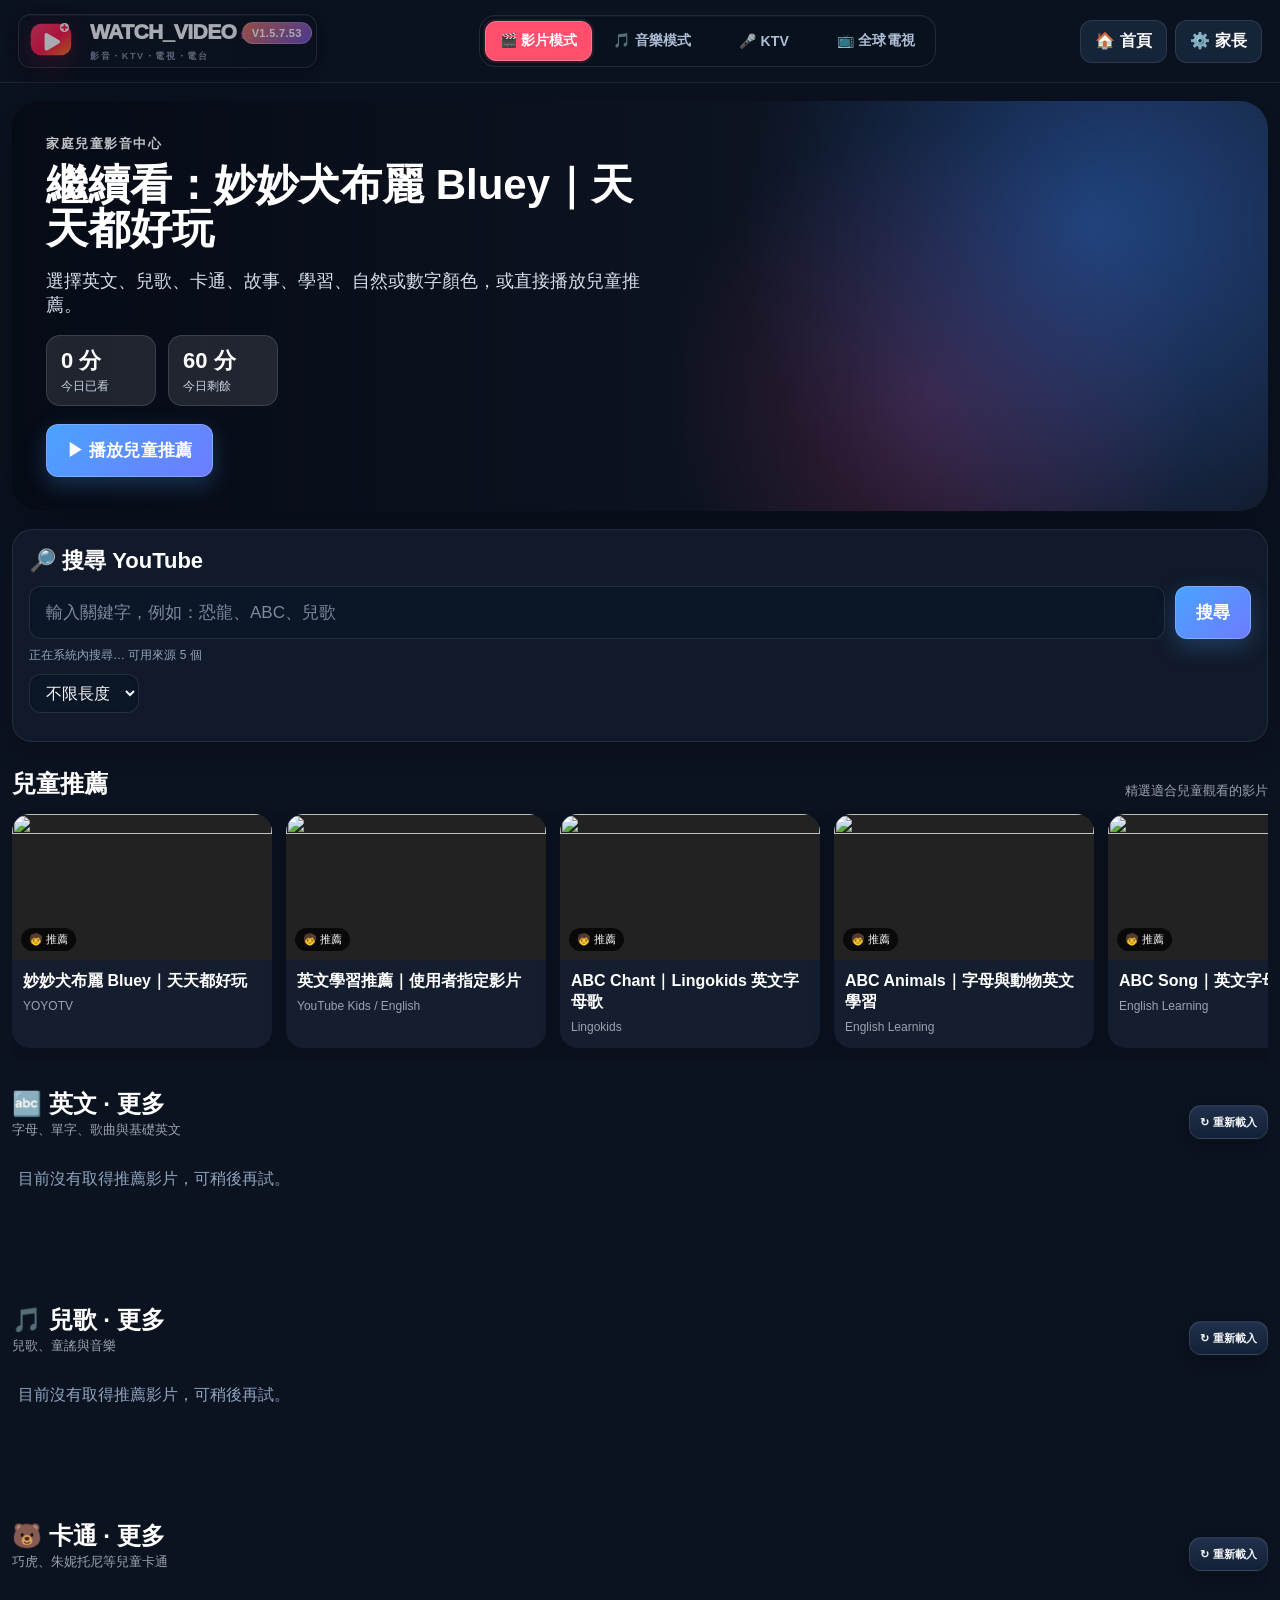
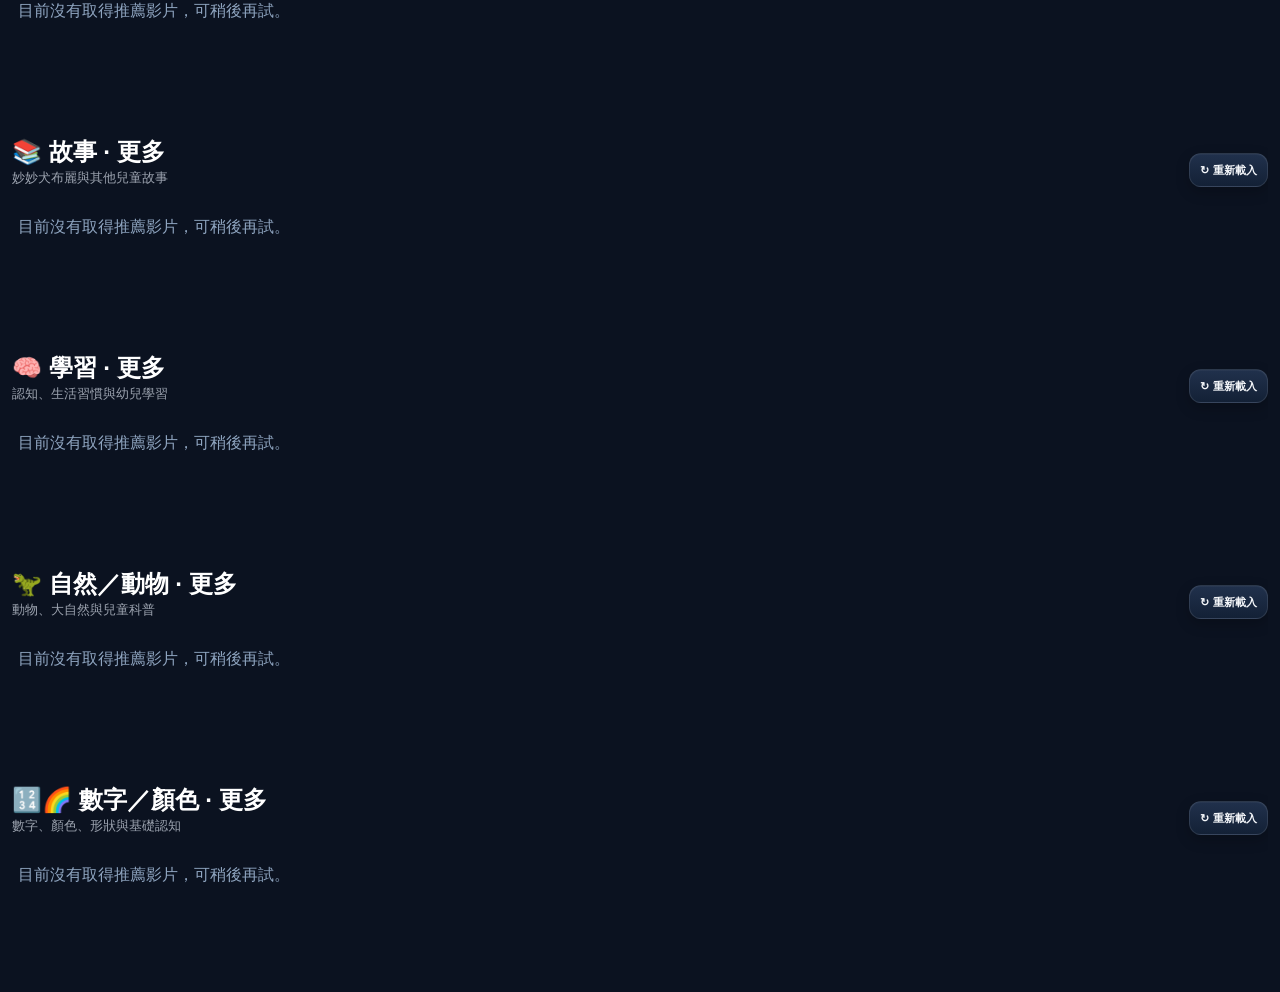
==== commit 6c737232: "Add files via upload" ====
--- a/index.html
+++ b/index.html
@@ -5,18 +5,27 @@
 <meta name="viewport" content="width=device-width,initial-scale=1,viewport-fit=cover">
 <meta name="referrer" content="strict-origin-when-cross-origin">
 <meta name="theme-color" content="#0b1220">
-<title>WATCH_VIDEOtu V1.5.7.52</title>
+<title>WATCH_VIDEOtu｜影片・KTV歡唱・電視頻道・網路電台</title>
+<meta name="description" content="WATCH_VIDEOtu 多功能影音娛樂平台，整合影片搜尋播放、KTV 歡唱與錄音錄影、電視頻道、網路電台及音樂收聽，電腦、手機與平板都能輕鬆使用。">
+<meta property="og:type" content="website">
+<meta property="og:site_name" content="WATCH_VIDEOtu">
+<meta property="og:locale" content="zh_TW">
+<meta property="og:title" content="WATCH_VIDEOtu｜影片・KTV・電視・電台">
+<meta property="og:description" content="一站享受影片播放、KTV 歡唱錄製、電視頻道、網路電台與音樂。支援電腦、手機和平板使用。">
+<meta name="twitter:card" content="summary">
+<meta name="twitter:title" content="WATCH_VIDEOtu｜影片・KTV・電視・電台">
+<meta name="twitter:description" content="影片播放、KTV 歡唱錄製、電視頻道、網路電台與音樂，一個平台輕鬆享受。">
 <link rel="manifest" href="manifest.webmanifest">
-<link rel="stylesheet" href="styles.css?v=15752">
-  <link rel="stylesheet" href="responsive-v63.css?v=15752">
-  <link rel="stylesheet" href="ui-v65.css?v=15752">
+<link rel="stylesheet" href="styles.css?v=15753">
+  <link rel="stylesheet" href="responsive-v63.css?v=15753">
+  <link rel="stylesheet" href="ui-v65.css?v=15753">
 
 <link rel="icon" type="image/png" sizes="192x192" href="icons/icon-192.png?v=15652">
 <link rel="icon" type="image/png" sizes="512x512" href="icons/icon-512.png?v=15652">
 <link rel="apple-touch-icon" sizes="180x180" href="icons/apple-touch-icon-180.png?v=15652">
 <meta name="apple-mobile-web-app-title" content="WATCH_VIDEOtu">
 
-<link rel="stylesheet" href="ktv-simple.css?v=15752">
+<link rel="stylesheet" href="ktv-simple.css?v=15753">
 </head>
 <body>
 <header class="topbar">
@@ -29,7 +38,7 @@
       <circle cx="50" cy="14" r="6" fill="#fff"/><path d="M50 10.7v6.6M46.7 14h6.6" stroke="#ff174d" stroke-width="2.4" stroke-linecap="round"/>
     </svg>
   </span>
-  <span class="brand-copy"><strong>WATCH_VIDEO<span class="brand-tu">tu</span></strong><span class="brand-version" title="手機 TV 簡化版 V1.5.7.52">V1.5.7.52</span><small>Kids Video Hub</small></span>
+  <span class="brand-copy"><strong>WATCH_VIDEO<span class="brand-tu">tu</span></strong><span class="brand-version" title="多功能影音平台 V1.5.7.53">V1.5.7.53</span><small>影音・KTV・電視・電台</small></span>
 </button>
 <div class="mode-switch" id="modeSwitch">
   <button id="videoModeBtn" class="mode-btn active" type="button">🎬 影片模式</button>
@@ -479,12 +488,12 @@
 <div id="modal" class="modal hidden">
   <div class="modal-card"><h3>輸入家長 PIN</h3><input id="modalInput" inputmode="numeric" maxlength="6"><div class="modal-actions"><button id="modalCancel">取消</button><button id="modalOk">確定</button></div></div>
 </div>
-<script defer src="ktv_singers.js?v=15752"></script>
-<script defer src="ktv_songs.js?v=15752"></script>
-<script defer src="app.js?v=15752"></script>
-
-<script defer src="ktv-simple.js?v=15752"></script>
-<script defer src="ktv-review-lyrics.js?v=15752"></script>
+<script defer src="ktv_singers.js?v=15753"></script>
+<script defer src="ktv_songs.js?v=15753"></script>
+<script defer src="app.js?v=15753"></script>
+
+<script defer src="ktv-simple.js?v=15753"></script>
+<script defer src="ktv-review-lyrics.js?v=15753"></script>
 
 <div id="ktvToast" class="ktv-toast hidden" role="status" aria-live="polite"></div>
 </body>
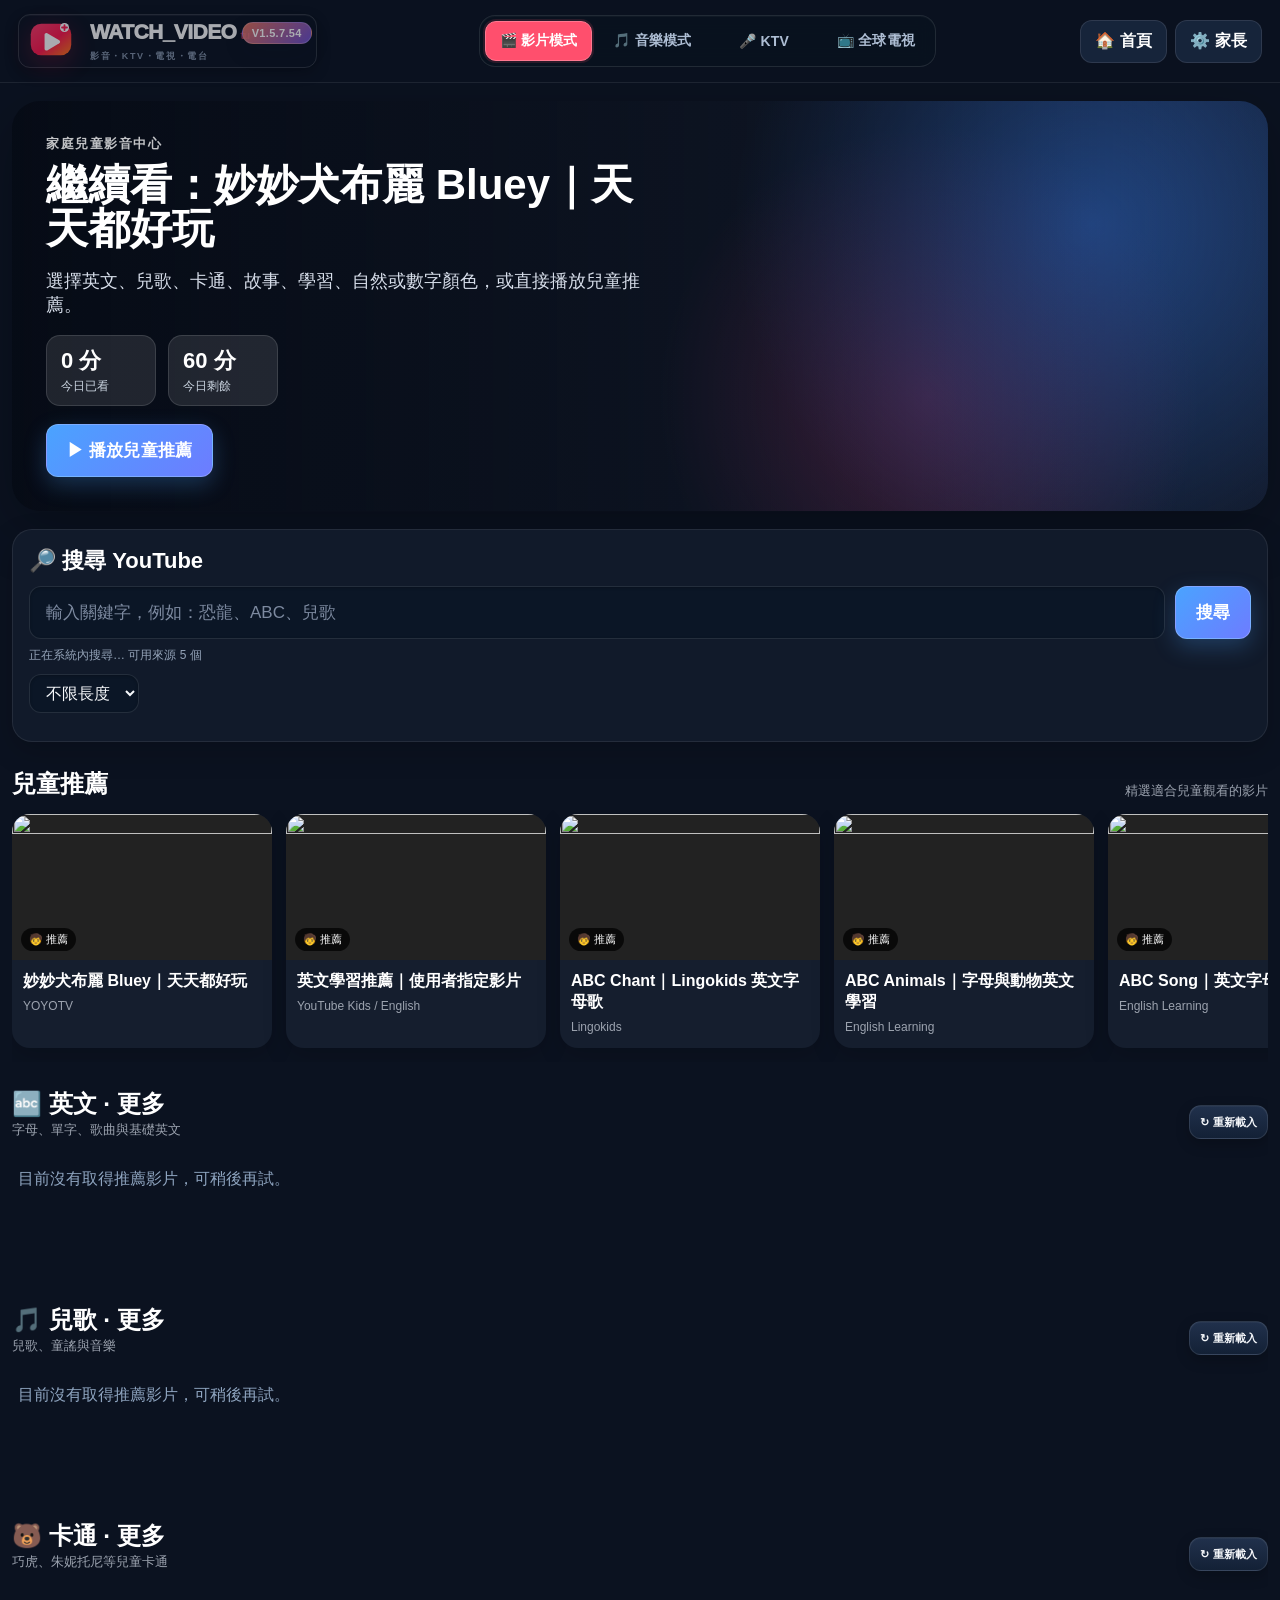
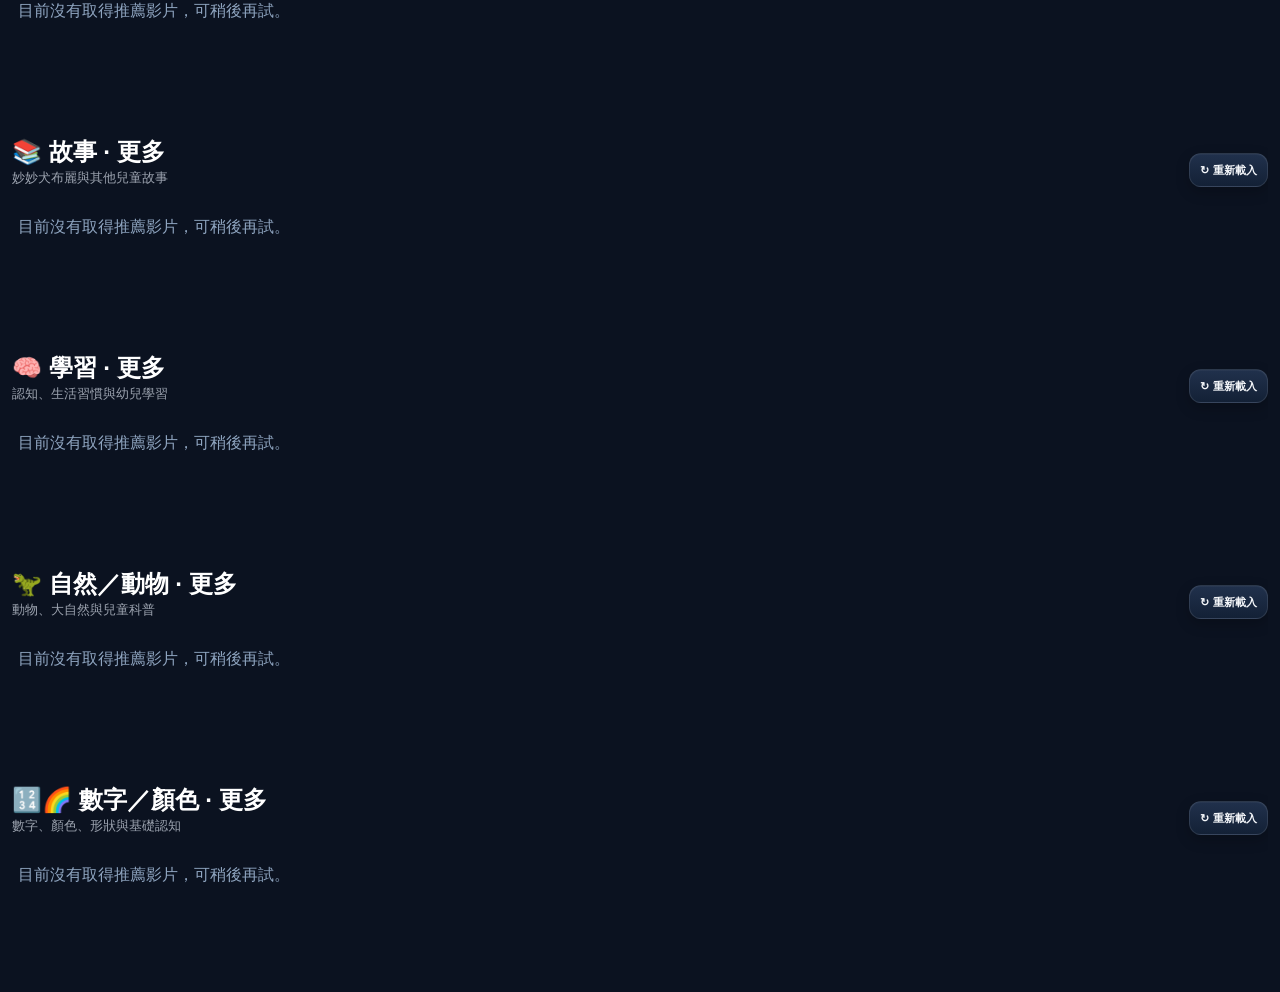
==== commit 1d1dbe6e: "Add files via upload" ====
--- a/index.html
+++ b/index.html
@@ -16,16 +16,16 @@
 <meta name="twitter:title" content="WATCH_VIDEOtu｜影片・KTV・電視・電台">
 <meta name="twitter:description" content="影片播放、KTV 歡唱錄製、電視頻道、網路電台與音樂，一個平台輕鬆享受。">
 <link rel="manifest" href="manifest.webmanifest">
-<link rel="stylesheet" href="styles.css?v=15753">
-  <link rel="stylesheet" href="responsive-v63.css?v=15753">
-  <link rel="stylesheet" href="ui-v65.css?v=15753">
+<link rel="stylesheet" href="styles.css?v=15754">
+  <link rel="stylesheet" href="responsive-v63.css?v=15754">
+  <link rel="stylesheet" href="ui-v65.css?v=15754">
 
 <link rel="icon" type="image/png" sizes="192x192" href="icons/icon-192.png?v=15652">
 <link rel="icon" type="image/png" sizes="512x512" href="icons/icon-512.png?v=15652">
 <link rel="apple-touch-icon" sizes="180x180" href="icons/apple-touch-icon-180.png?v=15652">
 <meta name="apple-mobile-web-app-title" content="WATCH_VIDEOtu">
 
-<link rel="stylesheet" href="ktv-simple.css?v=15753">
+<link rel="stylesheet" href="ktv-simple.css?v=15754">
 </head>
 <body>
 <header class="topbar">
@@ -38,7 +38,7 @@
       <circle cx="50" cy="14" r="6" fill="#fff"/><path d="M50 10.7v6.6M46.7 14h6.6" stroke="#ff174d" stroke-width="2.4" stroke-linecap="round"/>
     </svg>
   </span>
-  <span class="brand-copy"><strong>WATCH_VIDEO<span class="brand-tu">tu</span></strong><span class="brand-version" title="多功能影音平台 V1.5.7.53">V1.5.7.53</span><small>影音・KTV・電視・電台</small></span>
+  <span class="brand-copy"><strong>WATCH_VIDEO<span class="brand-tu">tu</span></strong><span class="brand-version" title="多功能影音平台 V1.5.7.54">V1.5.7.54</span><small>影音・KTV・電視・電台</small></span>
 </button>
 <div class="mode-switch" id="modeSwitch">
   <button id="videoModeBtn" class="mode-btn active" type="button">🎬 影片模式</button>
@@ -488,12 +488,12 @@
 <div id="modal" class="modal hidden">
   <div class="modal-card"><h3>輸入家長 PIN</h3><input id="modalInput" inputmode="numeric" maxlength="6"><div class="modal-actions"><button id="modalCancel">取消</button><button id="modalOk">確定</button></div></div>
 </div>
-<script defer src="ktv_singers.js?v=15753"></script>
-<script defer src="ktv_songs.js?v=15753"></script>
-<script defer src="app.js?v=15753"></script>
-
-<script defer src="ktv-simple.js?v=15753"></script>
-<script defer src="ktv-review-lyrics.js?v=15753"></script>
+<script defer src="ktv_singers.js?v=15754"></script>
+<script defer src="ktv_songs.js?v=15754"></script>
+<script defer src="app.js?v=15754"></script>
+
+<script defer src="ktv-simple.js?v=15754"></script>
+<script defer src="ktv-review-lyrics.js?v=15754"></script>
 
 <div id="ktvToast" class="ktv-toast hidden" role="status" aria-live="polite"></div>
 </body>
--- a/ktv-simple.css
+++ b/ktv-simple.css
@@ -70,3 +70,16 @@
 #simpleCamMirror{position:absolute;top:5px;left:5px;z-index:45;min-width:72px;min-height:38px;border:1px solid #d7e7ff;border-radius:9px;background:rgba(9,23,47,.84);color:#fff;font-size:12px;font-weight:700;padding:5px 7px;touch-action:manipulation;cursor:pointer;pointer-events:auto}
 #simpleCamMirror[aria-pressed="true"]{background:rgba(17,93,161,.93)}
 @media(max-width:700px){#simpleCamMirror{font-size:11px;min-width:65px;min-height:36px;padding:4px}}
+
+/* V1.5.7.54: non-obscuring camera controls; maintain drag/resize touch support */
+#simpleCamMirror,#simpleCamMirror[aria-pressed="true"]{
+ top:4px!important;left:4px!important;width:27px!important;height:27px!important;
+ min-width:0!important;min-height:0!important;padding:0!important;display:grid!important;place-items:center!important;
+ font-size:16px!important;line-height:1!important;border-radius:7px!important;
+ background:rgba(8,22,40,.58)!important;border:1px solid rgba(255,255,255,.75)!important;
+ box-sizing:border-box!important;white-space:nowrap!important;
+}
+#simpleCamMirror[aria-pressed="true"]{background:rgba(20,95,160,.65)!important}
+#simpleCamSizeHandle{right:2px!important;bottom:2px!important;width:26px!important;height:26px!important;min-width:0!important;min-height:0!important;padding:0!important;font-size:18px!important;line-height:1!important;border-width:1px!important;border-radius:7px!important;background:rgba(20,75,145,.72)!important;box-sizing:border-box!important;}
+@media(max-width:700px){#simpleCamMirror{width:25px!important;height:25px!important;font-size:15px!important}#simpleCamSizeHandle{width:25px!important;height:25px!important}}
+#simpleCamera,#simpleRecord{touch-action:manipulation;position:relative;pointer-events:auto}
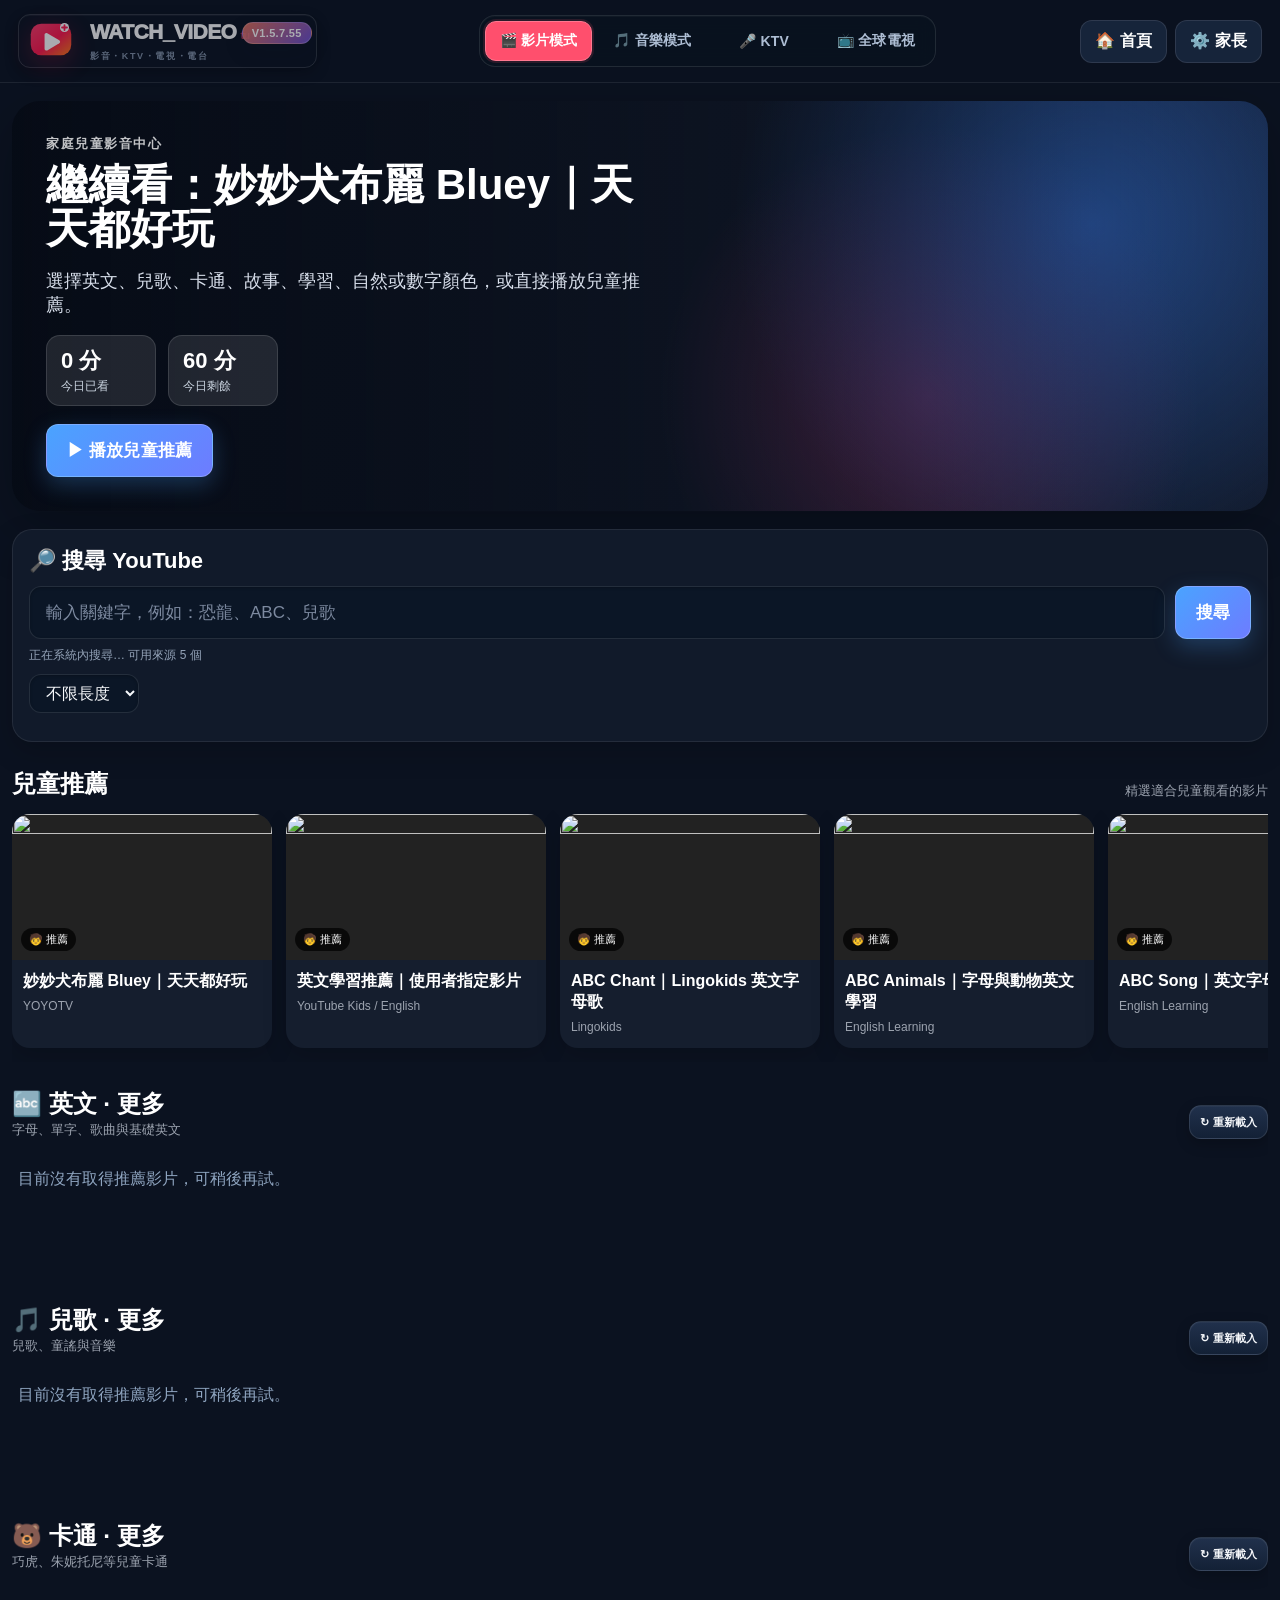
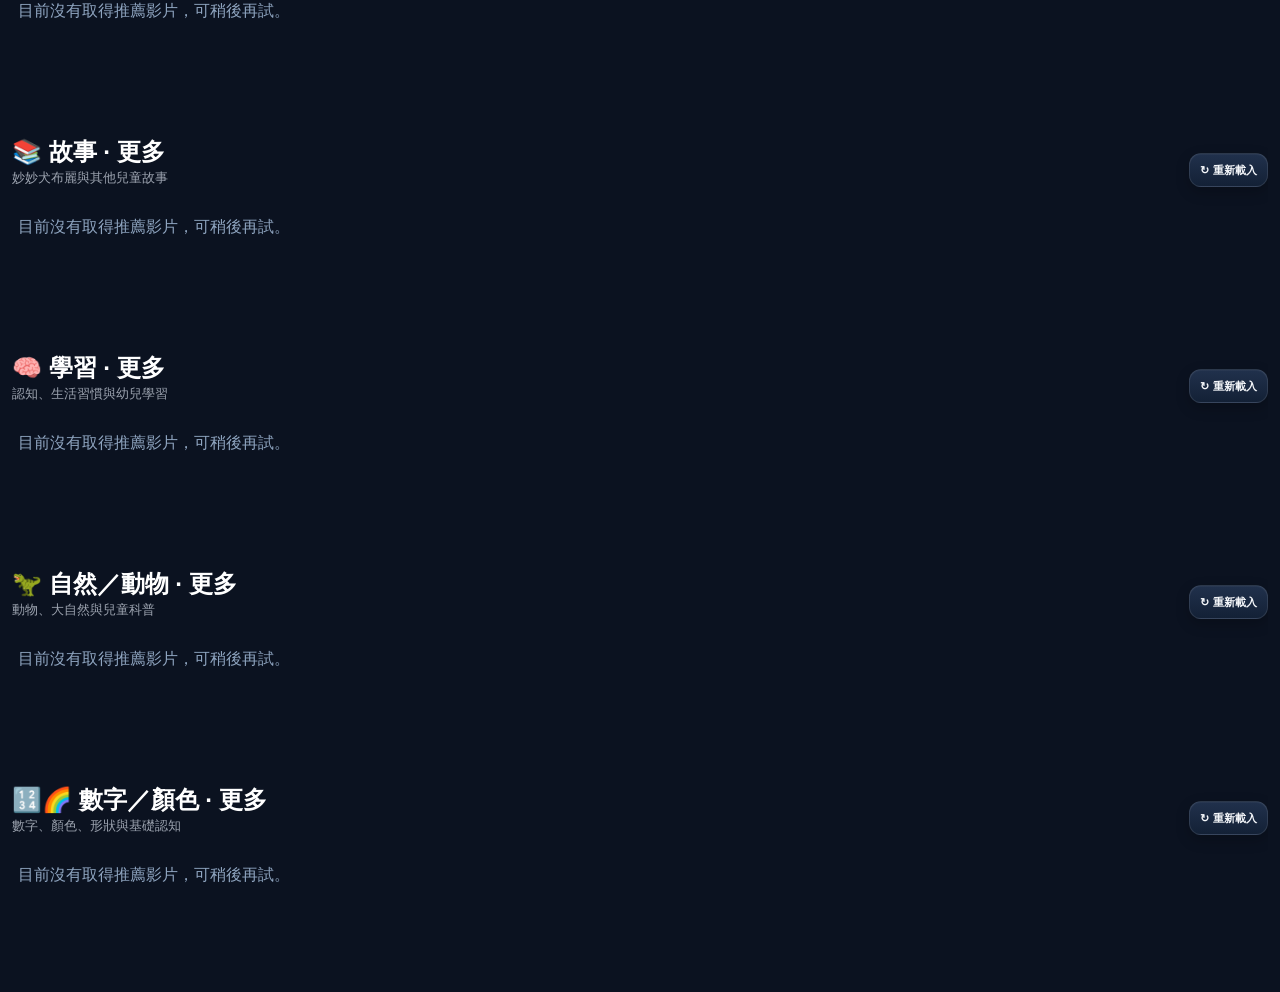
==== commit c924b015: "Add files via upload" ====
--- a/index.html
+++ b/index.html
@@ -16,16 +16,16 @@
 <meta name="twitter:title" content="WATCH_VIDEOtu｜影片・KTV・電視・電台">
 <meta name="twitter:description" content="影片播放、KTV 歡唱錄製、電視頻道、網路電台與音樂，一個平台輕鬆享受。">
 <link rel="manifest" href="manifest.webmanifest">
-<link rel="stylesheet" href="styles.css?v=15754">
-  <link rel="stylesheet" href="responsive-v63.css?v=15754">
-  <link rel="stylesheet" href="ui-v65.css?v=15754">
+<link rel="stylesheet" href="styles.css?v=15755">
+  <link rel="stylesheet" href="responsive-v63.css?v=15755">
+  <link rel="stylesheet" href="ui-v65.css?v=15755">
 
 <link rel="icon" type="image/png" sizes="192x192" href="icons/icon-192.png?v=15652">
 <link rel="icon" type="image/png" sizes="512x512" href="icons/icon-512.png?v=15652">
 <link rel="apple-touch-icon" sizes="180x180" href="icons/apple-touch-icon-180.png?v=15652">
 <meta name="apple-mobile-web-app-title" content="WATCH_VIDEOtu">
 
-<link rel="stylesheet" href="ktv-simple.css?v=15754">
+<link rel="stylesheet" href="ktv-simple.css?v=15755">
 </head>
 <body>
 <header class="topbar">
@@ -38,7 +38,7 @@
       <circle cx="50" cy="14" r="6" fill="#fff"/><path d="M50 10.7v6.6M46.7 14h6.6" stroke="#ff174d" stroke-width="2.4" stroke-linecap="round"/>
     </svg>
   </span>
-  <span class="brand-copy"><strong>WATCH_VIDEO<span class="brand-tu">tu</span></strong><span class="brand-version" title="多功能影音平台 V1.5.7.54">V1.5.7.54</span><small>影音・KTV・電視・電台</small></span>
+  <span class="brand-copy"><strong>WATCH_VIDEO<span class="brand-tu">tu</span></strong><span class="brand-version" title="多功能影音平台 V1.5.7.55">V1.5.7.55</span><small>影音・KTV・電視・電台</small></span>
 </button>
 <div class="mode-switch" id="modeSwitch">
   <button id="videoModeBtn" class="mode-btn active" type="button">🎬 影片模式</button>
@@ -488,12 +488,12 @@
 <div id="modal" class="modal hidden">
   <div class="modal-card"><h3>輸入家長 PIN</h3><input id="modalInput" inputmode="numeric" maxlength="6"><div class="modal-actions"><button id="modalCancel">取消</button><button id="modalOk">確定</button></div></div>
 </div>
-<script defer src="ktv_singers.js?v=15754"></script>
-<script defer src="ktv_songs.js?v=15754"></script>
-<script defer src="app.js?v=15754"></script>
-
-<script defer src="ktv-simple.js?v=15754"></script>
-<script defer src="ktv-review-lyrics.js?v=15754"></script>
+<script defer src="ktv_singers.js?v=15755"></script>
+<script defer src="ktv_songs.js?v=15755"></script>
+<script defer src="app.js?v=15755"></script>
+
+<script defer src="ktv-simple.js?v=15755"></script>
+<script defer src="ktv-review-lyrics.js?v=15755"></script>
 
 <div id="ktvToast" class="ktv-toast hidden" role="status" aria-live="polite"></div>
 </body>
--- a/ktv-simple.css
+++ b/ktv-simple.css
@@ -83,3 +83,6 @@
 #simpleCamSizeHandle{right:2px!important;bottom:2px!important;width:26px!important;height:26px!important;min-width:0!important;min-height:0!important;padding:0!important;font-size:18px!important;line-height:1!important;border-width:1px!important;border-radius:7px!important;background:rgba(20,75,145,.72)!important;box-sizing:border-box!important;}
 @media(max-width:700px){#simpleCamMirror{width:25px!important;height:25px!important;font-size:15px!important}#simpleCamSizeHandle{width:25px!important;height:25px!important}}
 #simpleCamera,#simpleRecord{touch-action:manipulation;position:relative;pointer-events:auto}
+
+/* V1.5.7.55: restore a comfortable desktop preview; mobile layouts unchanged. */
+@media (min-width:1101px) and (pointer:fine){#ktvCamFloat{min-width:0!important;}#simpleCamMirror{width:27px!important;height:27px!important}}
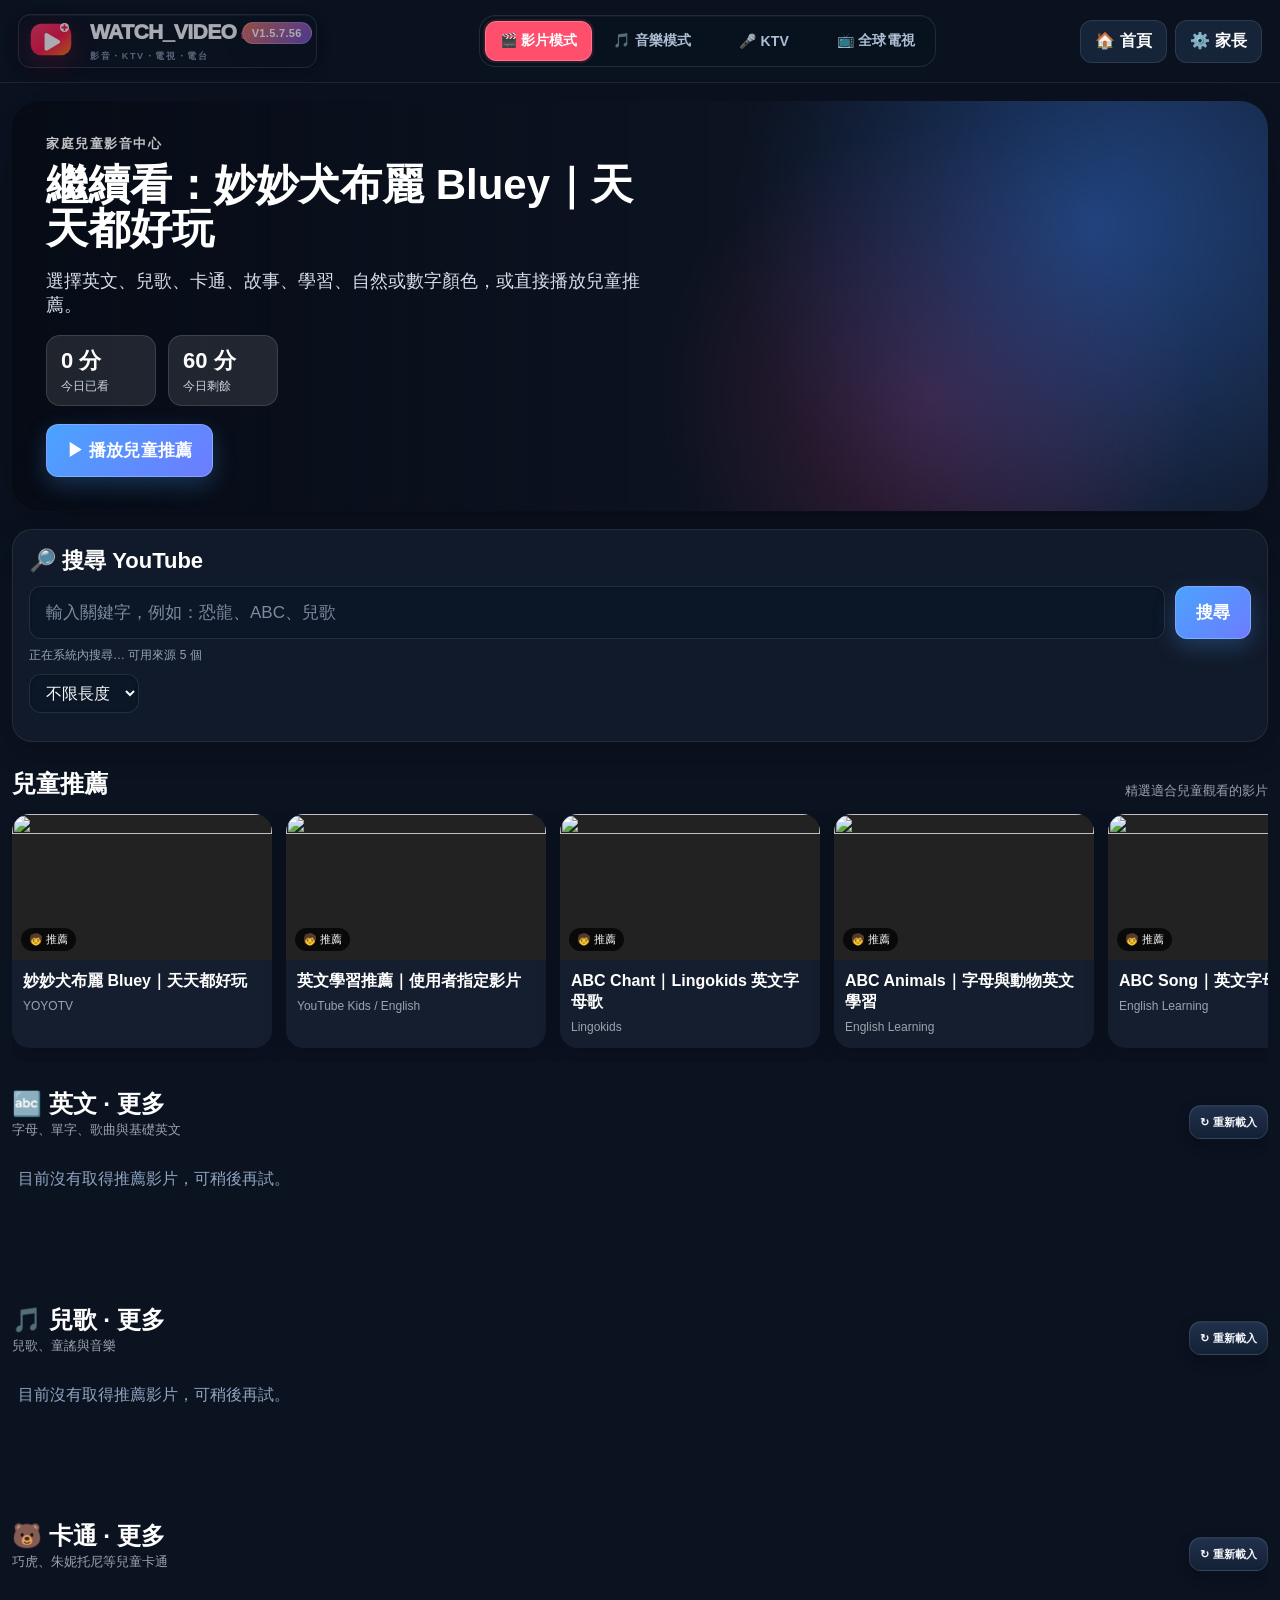
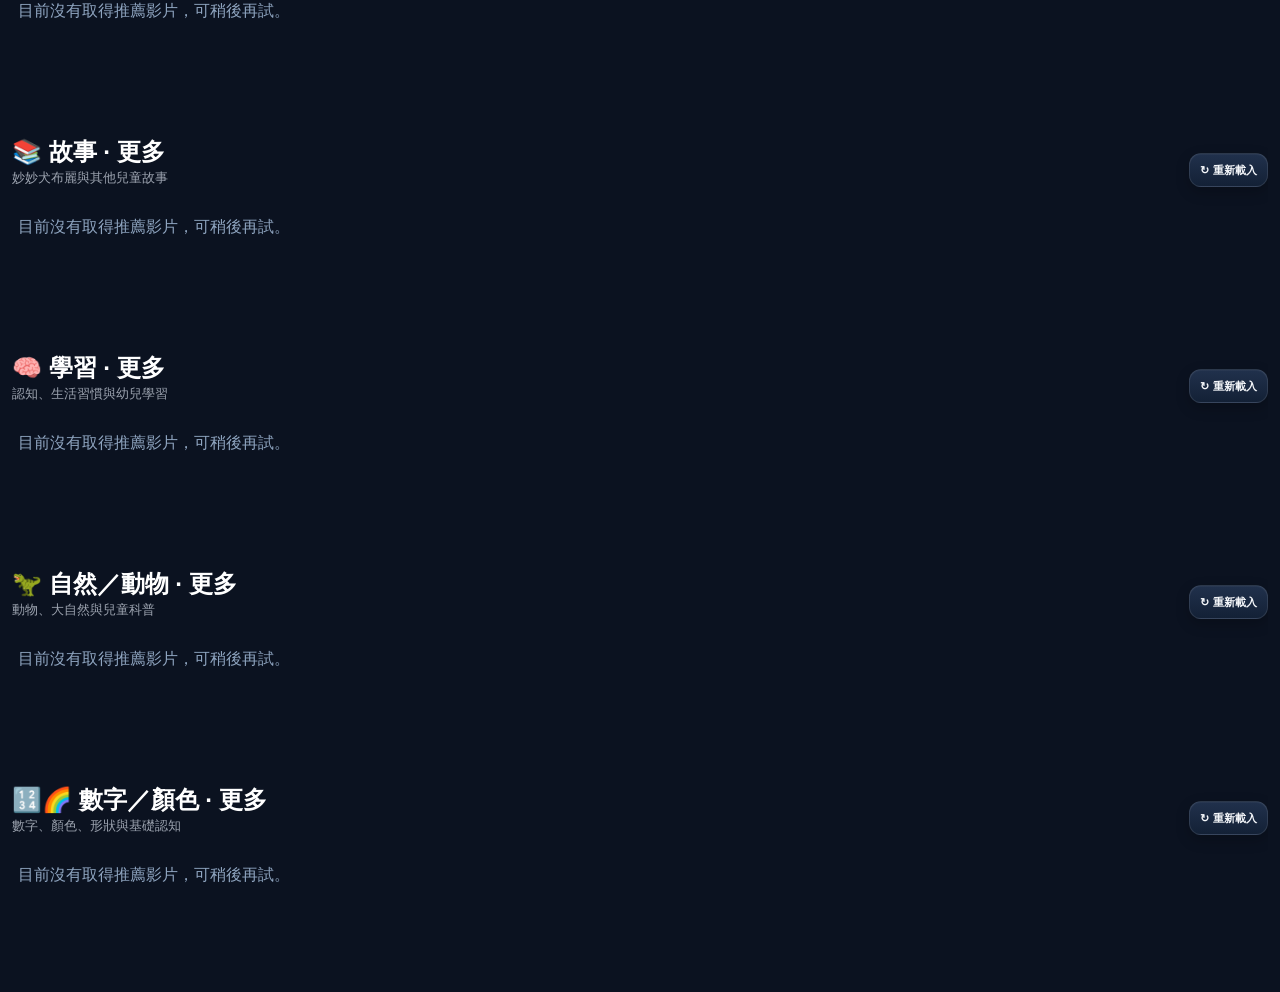
==== commit aba8b8bc: "Add files via upload" ====
--- a/index.html
+++ b/index.html
@@ -16,16 +16,16 @@
 <meta name="twitter:title" content="WATCH_VIDEOtu｜影片・KTV・電視・電台">
 <meta name="twitter:description" content="影片播放、KTV 歡唱錄製、電視頻道、網路電台與音樂，一個平台輕鬆享受。">
 <link rel="manifest" href="manifest.webmanifest">
-<link rel="stylesheet" href="styles.css?v=15755">
-  <link rel="stylesheet" href="responsive-v63.css?v=15755">
-  <link rel="stylesheet" href="ui-v65.css?v=15755">
+<link rel="stylesheet" href="styles.css?v=15756">
+  <link rel="stylesheet" href="responsive-v63.css?v=15756">
+  <link rel="stylesheet" href="ui-v65.css?v=15756">
 
 <link rel="icon" type="image/png" sizes="192x192" href="icons/icon-192.png?v=15652">
 <link rel="icon" type="image/png" sizes="512x512" href="icons/icon-512.png?v=15652">
 <link rel="apple-touch-icon" sizes="180x180" href="icons/apple-touch-icon-180.png?v=15652">
 <meta name="apple-mobile-web-app-title" content="WATCH_VIDEOtu">
 
-<link rel="stylesheet" href="ktv-simple.css?v=15755">
+<link rel="stylesheet" href="ktv-simple.css?v=15756">
 </head>
 <body>
 <header class="topbar">
@@ -38,7 +38,7 @@
       <circle cx="50" cy="14" r="6" fill="#fff"/><path d="M50 10.7v6.6M46.7 14h6.6" stroke="#ff174d" stroke-width="2.4" stroke-linecap="round"/>
     </svg>
   </span>
-  <span class="brand-copy"><strong>WATCH_VIDEO<span class="brand-tu">tu</span></strong><span class="brand-version" title="多功能影音平台 V1.5.7.55">V1.5.7.55</span><small>影音・KTV・電視・電台</small></span>
+  <span class="brand-copy"><strong>WATCH_VIDEO<span class="brand-tu">tu</span></strong><span class="brand-version" title="多功能影音平台 V1.5.7.56">V1.5.7.56</span><small>影音・KTV・電視・電台</small></span>
 </button>
 <div class="mode-switch" id="modeSwitch">
   <button id="videoModeBtn" class="mode-btn active" type="button">🎬 影片模式</button>
@@ -488,12 +488,12 @@
 <div id="modal" class="modal hidden">
   <div class="modal-card"><h3>輸入家長 PIN</h3><input id="modalInput" inputmode="numeric" maxlength="6"><div class="modal-actions"><button id="modalCancel">取消</button><button id="modalOk">確定</button></div></div>
 </div>
-<script defer src="ktv_singers.js?v=15755"></script>
-<script defer src="ktv_songs.js?v=15755"></script>
-<script defer src="app.js?v=15755"></script>
-
-<script defer src="ktv-simple.js?v=15755"></script>
-<script defer src="ktv-review-lyrics.js?v=15755"></script>
+<script defer src="ktv_singers.js?v=15756"></script>
+<script defer src="ktv_songs.js?v=15756"></script>
+<script defer src="app.js?v=15756"></script>
+
+<script defer src="ktv-simple.js?v=15756"></script>
+<script defer src="ktv-review-lyrics.js?v=15756"></script>
 
 <div id="ktvToast" class="ktv-toast hidden" role="status" aria-live="polite"></div>
 </body>
--- a/ktv-simple.css
+++ b/ktv-simple.css
@@ -86,3 +86,6 @@
 
 /* V1.5.7.55: restore a comfortable desktop preview; mobile layouts unchanged. */
 @media (min-width:1101px) and (pointer:fine){#ktvCamFloat{min-width:0!important;}#simpleCamMirror{width:27px!important;height:27px!important}}
+
+/* V1.5.7.56: desktop size fallback before JS measures a previously hidden stage. */
+@media(min-width:1101px){#ktvCamFloat{width:40%;min-width:240px;max-width:58%;}}
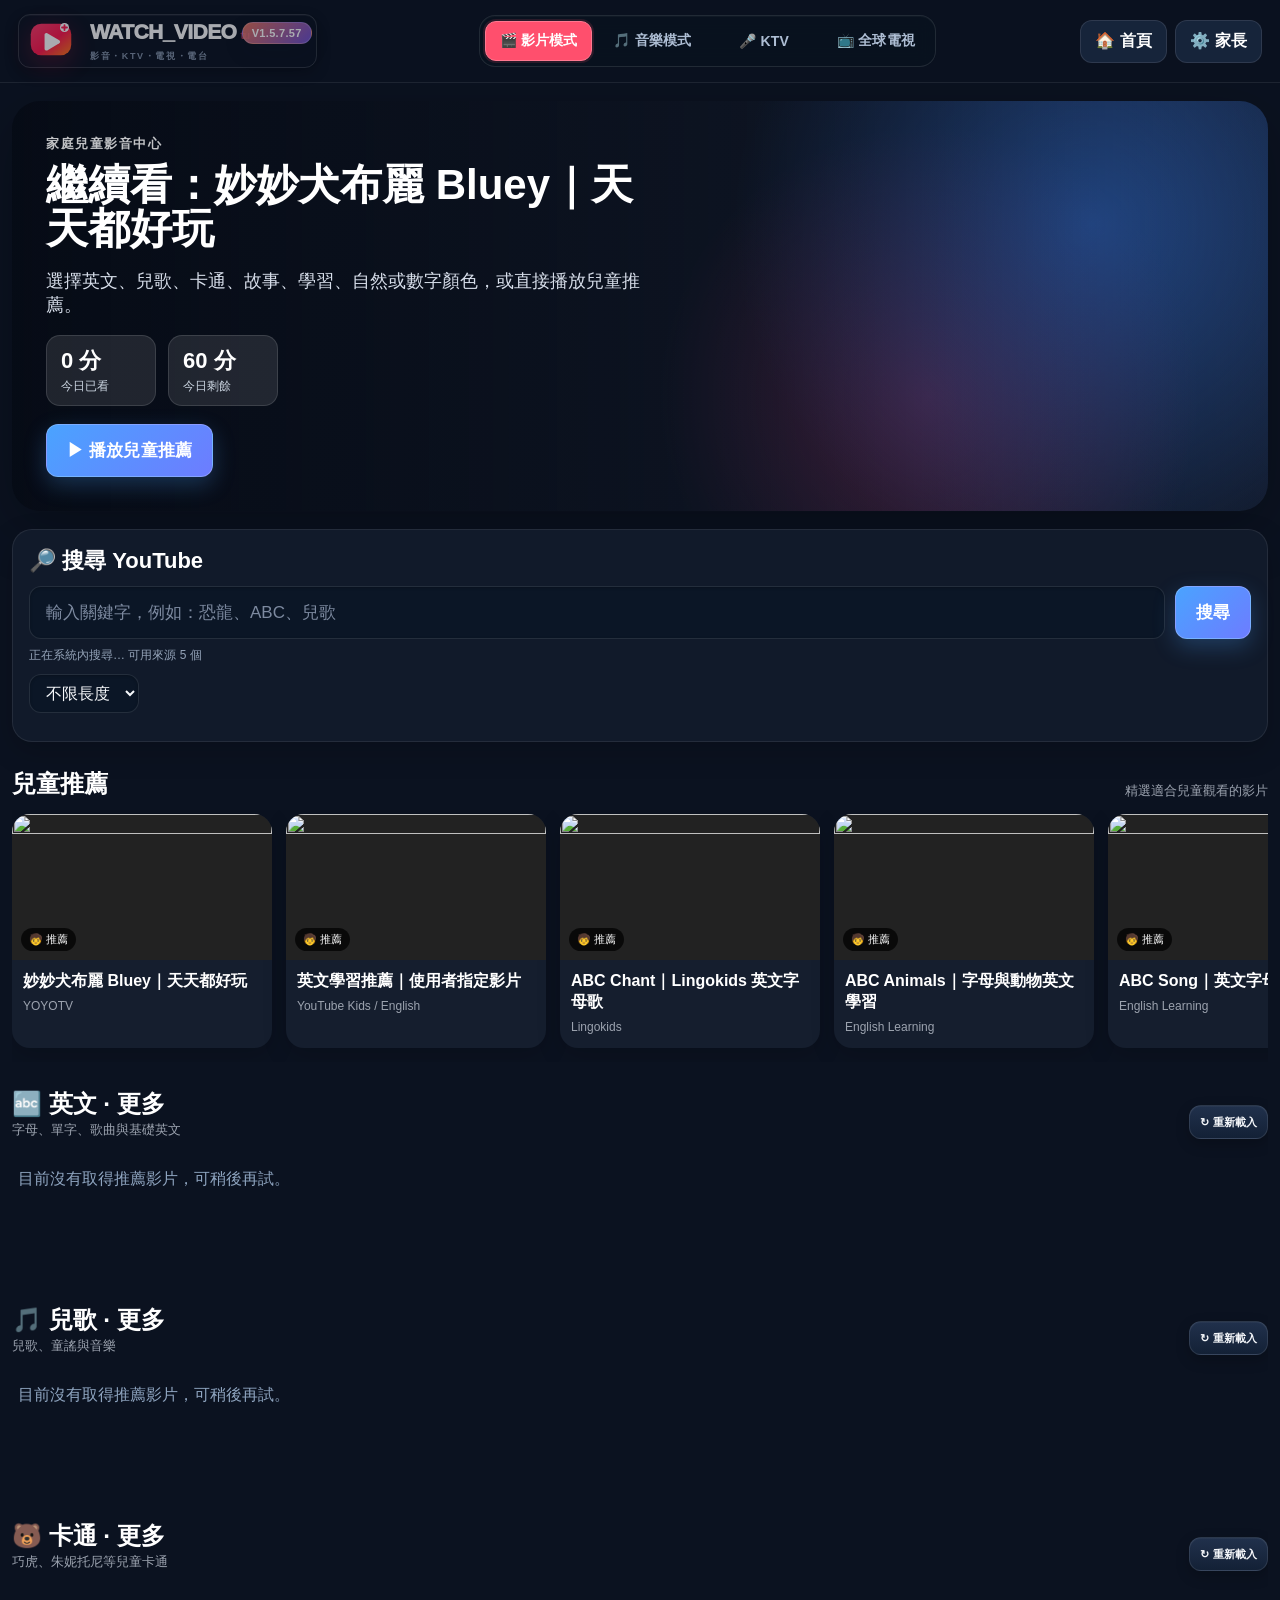
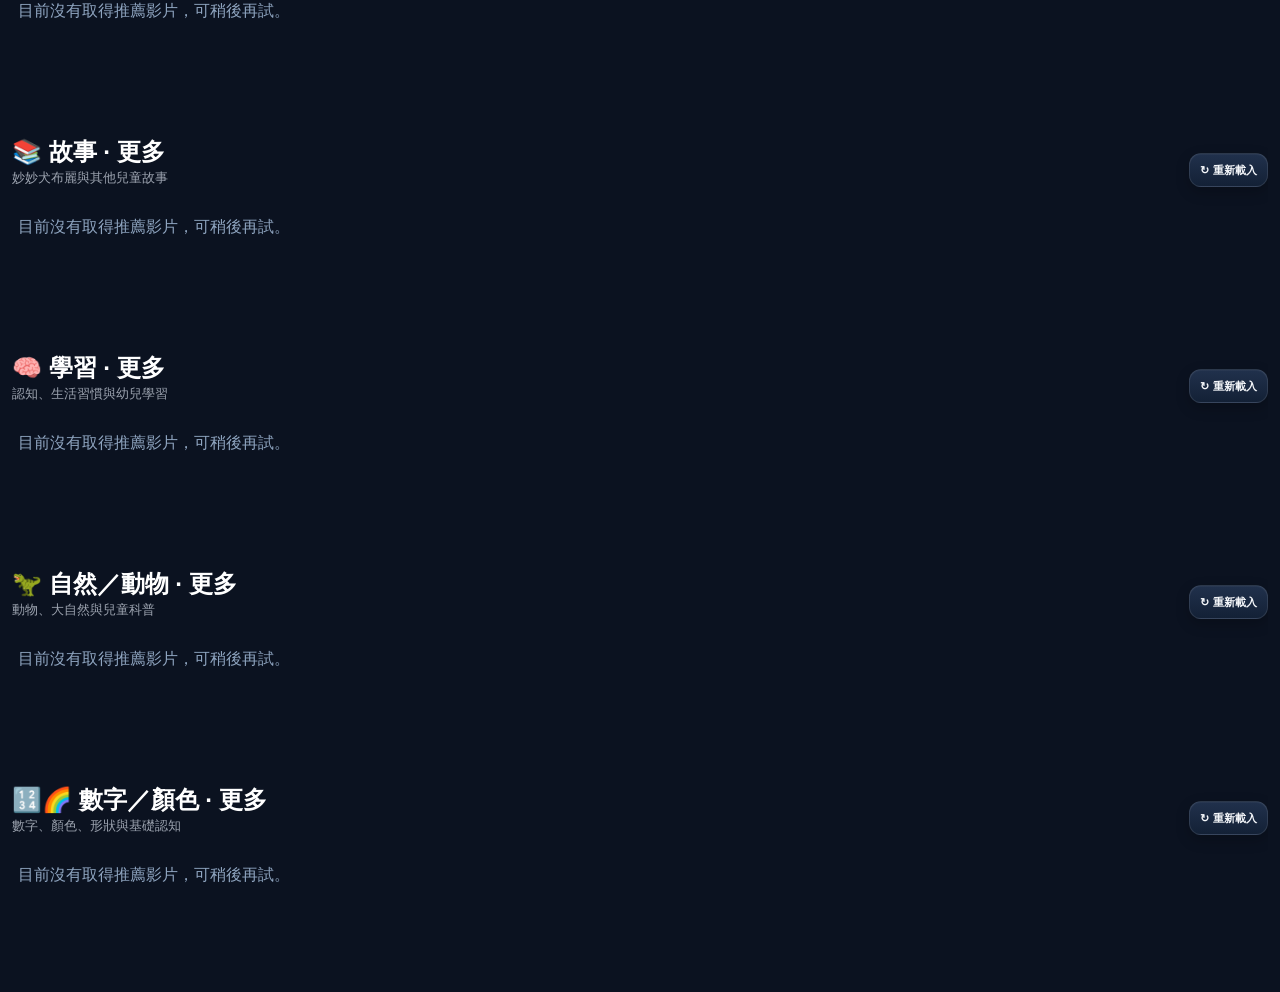
==== commit b02abbcc: "Add files via upload" ====
--- a/index.html
+++ b/index.html
@@ -16,16 +16,16 @@
 <meta name="twitter:title" content="WATCH_VIDEOtu｜影片・KTV・電視・電台">
 <meta name="twitter:description" content="影片播放、KTV 歡唱錄製、電視頻道、網路電台與音樂，一個平台輕鬆享受。">
 <link rel="manifest" href="manifest.webmanifest">
-<link rel="stylesheet" href="styles.css?v=15756">
-  <link rel="stylesheet" href="responsive-v63.css?v=15756">
-  <link rel="stylesheet" href="ui-v65.css?v=15756">
+<link rel="stylesheet" href="styles.css?v=15757">
+  <link rel="stylesheet" href="responsive-v63.css?v=15757">
+  <link rel="stylesheet" href="ui-v65.css?v=15757">
 
 <link rel="icon" type="image/png" sizes="192x192" href="icons/icon-192.png?v=15652">
 <link rel="icon" type="image/png" sizes="512x512" href="icons/icon-512.png?v=15652">
 <link rel="apple-touch-icon" sizes="180x180" href="icons/apple-touch-icon-180.png?v=15652">
 <meta name="apple-mobile-web-app-title" content="WATCH_VIDEOtu">
 
-<link rel="stylesheet" href="ktv-simple.css?v=15756">
+<link rel="stylesheet" href="ktv-simple.css?v=15757">
 </head>
 <body>
 <header class="topbar">
@@ -38,7 +38,7 @@
       <circle cx="50" cy="14" r="6" fill="#fff"/><path d="M50 10.7v6.6M46.7 14h6.6" stroke="#ff174d" stroke-width="2.4" stroke-linecap="round"/>
     </svg>
   </span>
-  <span class="brand-copy"><strong>WATCH_VIDEO<span class="brand-tu">tu</span></strong><span class="brand-version" title="多功能影音平台 V1.5.7.56">V1.5.7.56</span><small>影音・KTV・電視・電台</small></span>
+  <span class="brand-copy"><strong>WATCH_VIDEO<span class="brand-tu">tu</span></strong><span class="brand-version" title="多功能影音平台 V1.5.7.57">V1.5.7.57</span><small>影音・KTV・電視・電台</small></span>
 </button>
 <div class="mode-switch" id="modeSwitch">
   <button id="videoModeBtn" class="mode-btn active" type="button">🎬 影片模式</button>
@@ -488,12 +488,12 @@
 <div id="modal" class="modal hidden">
   <div class="modal-card"><h3>輸入家長 PIN</h3><input id="modalInput" inputmode="numeric" maxlength="6"><div class="modal-actions"><button id="modalCancel">取消</button><button id="modalOk">確定</button></div></div>
 </div>
-<script defer src="ktv_singers.js?v=15756"></script>
-<script defer src="ktv_songs.js?v=15756"></script>
-<script defer src="app.js?v=15756"></script>
-
-<script defer src="ktv-simple.js?v=15756"></script>
-<script defer src="ktv-review-lyrics.js?v=15756"></script>
+<script defer src="ktv_singers.js?v=15757"></script>
+<script defer src="ktv_songs.js?v=15757"></script>
+<script defer src="app.js?v=15757"></script>
+
+<script defer src="ktv-simple.js?v=15757"></script>
+<script defer src="ktv-review-lyrics.js?v=15757"></script>
 
 <div id="ktvToast" class="ktv-toast hidden" role="status" aria-live="polite"></div>
 </body>
--- a/ktv-simple.css
+++ b/ktv-simple.css
@@ -87,5 +87,5 @@
 /* V1.5.7.55: restore a comfortable desktop preview; mobile layouts unchanged. */
 @media (min-width:1101px) and (pointer:fine){#ktvCamFloat{min-width:0!important;}#simpleCamMirror{width:27px!important;height:27px!important}}
 
-/* V1.5.7.56: desktop size fallback before JS measures a previously hidden stage. */
+/* V1.5.7.57: desktop size fallback before JS measures a previously hidden stage. */
 @media(min-width:1101px){#ktvCamFloat{width:40%;min-width:240px;max-width:58%;}}
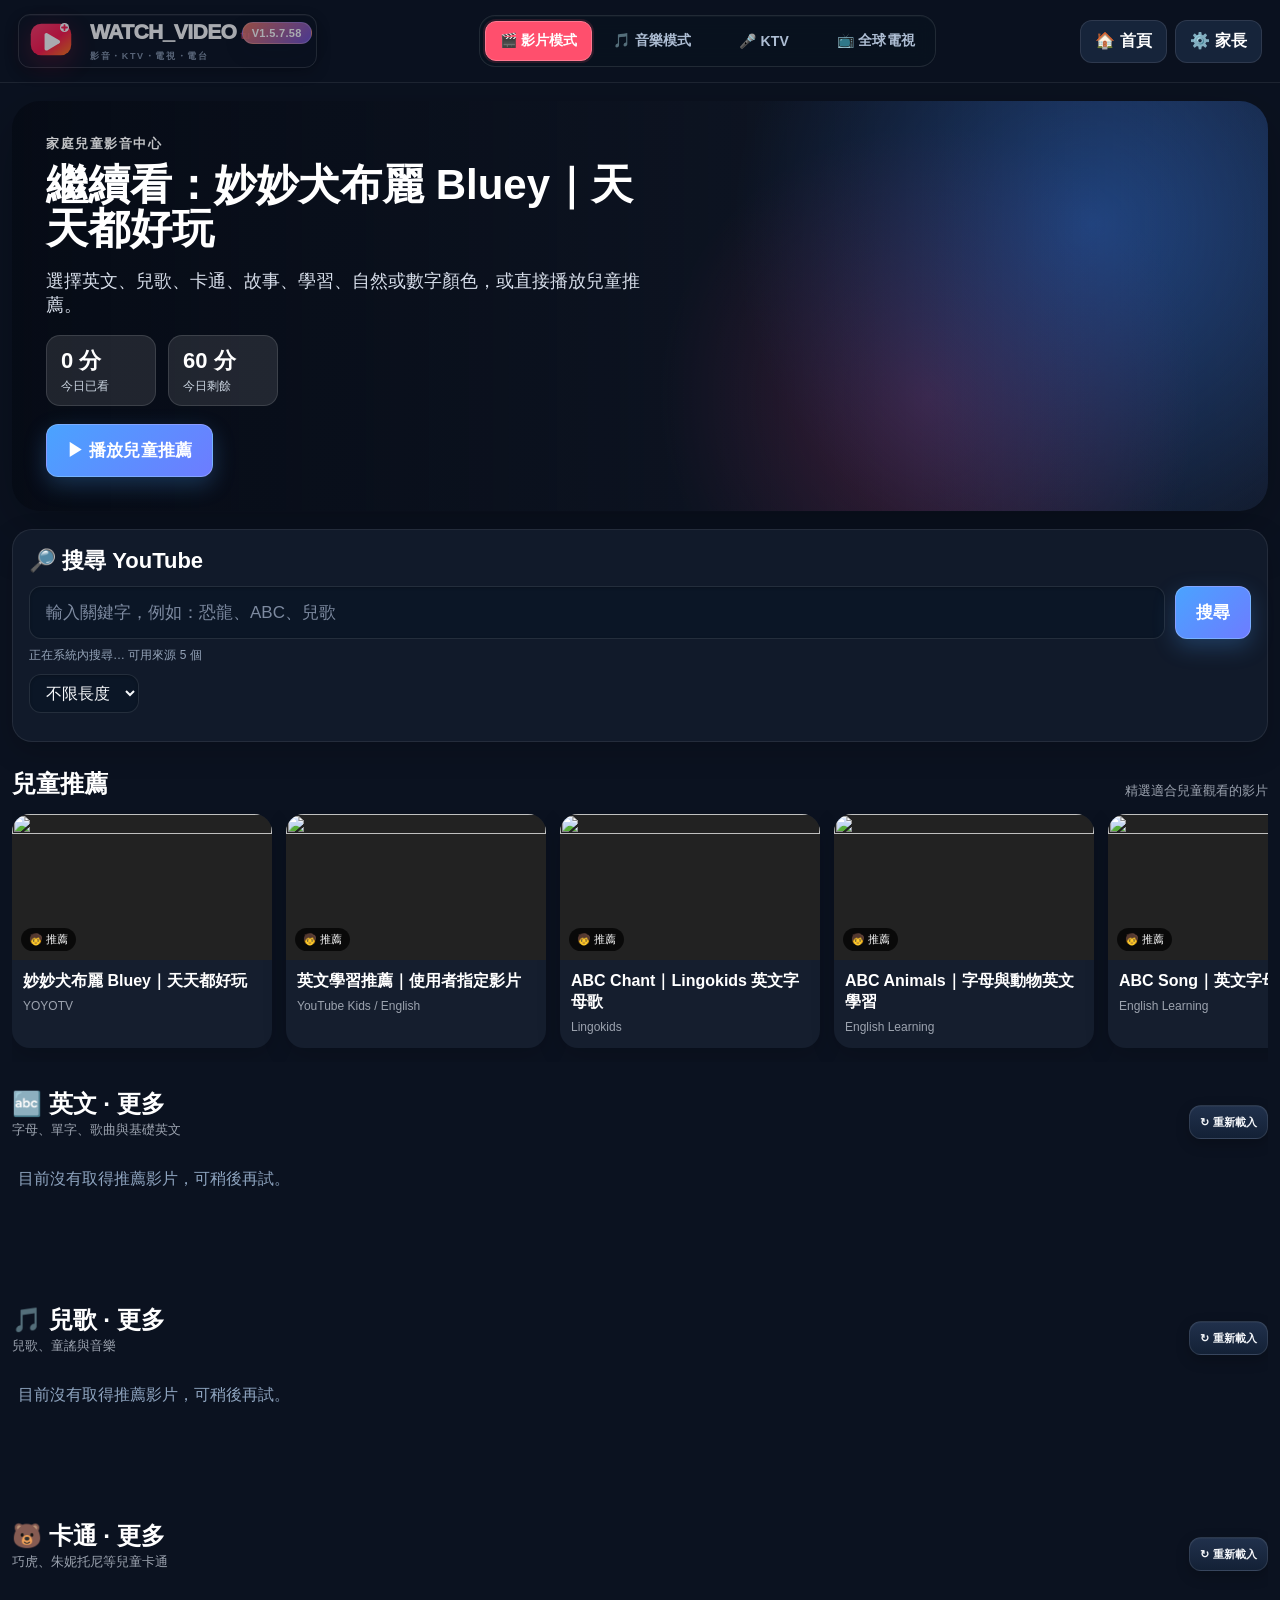
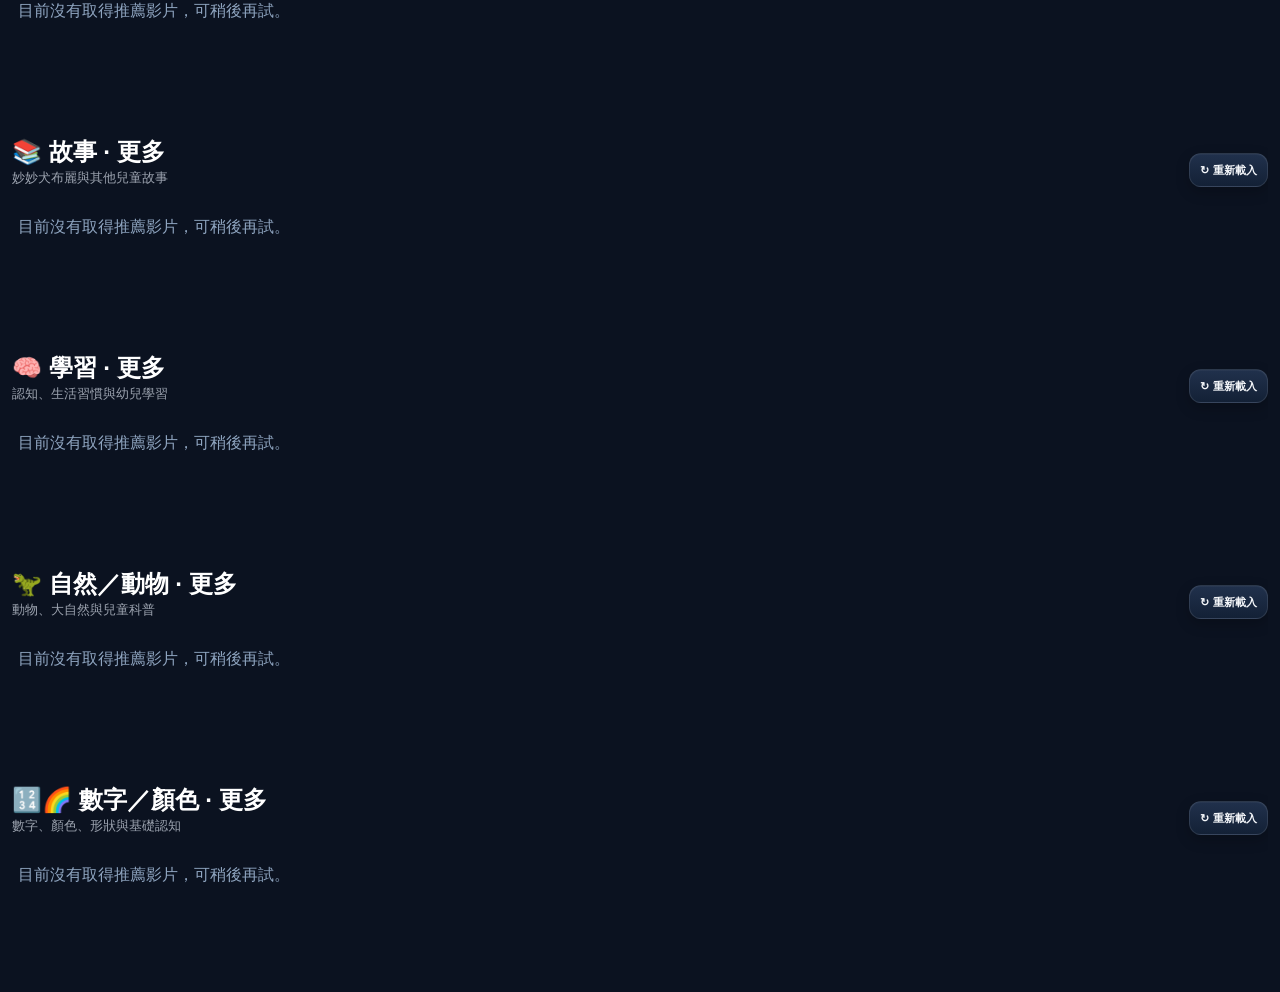
==== commit 3de93957: "Add files via upload" ====
--- a/index.html
+++ b/index.html
@@ -16,16 +16,16 @@
 <meta name="twitter:title" content="WATCH_VIDEOtu｜影片・KTV・電視・電台">
 <meta name="twitter:description" content="影片播放、KTV 歡唱錄製、電視頻道、網路電台與音樂，一個平台輕鬆享受。">
 <link rel="manifest" href="manifest.webmanifest">
-<link rel="stylesheet" href="styles.css?v=15757">
-  <link rel="stylesheet" href="responsive-v63.css?v=15757">
-  <link rel="stylesheet" href="ui-v65.css?v=15757">
+<link rel="stylesheet" href="styles.css?v=15758">
+  <link rel="stylesheet" href="responsive-v63.css?v=15758">
+  <link rel="stylesheet" href="ui-v65.css?v=15758">
 
 <link rel="icon" type="image/png" sizes="192x192" href="icons/icon-192.png?v=15652">
 <link rel="icon" type="image/png" sizes="512x512" href="icons/icon-512.png?v=15652">
 <link rel="apple-touch-icon" sizes="180x180" href="icons/apple-touch-icon-180.png?v=15652">
 <meta name="apple-mobile-web-app-title" content="WATCH_VIDEOtu">
 
-<link rel="stylesheet" href="ktv-simple.css?v=15757">
+<link rel="stylesheet" href="ktv-simple.css?v=15758">
 </head>
 <body>
 <header class="topbar">
@@ -38,7 +38,7 @@
       <circle cx="50" cy="14" r="6" fill="#fff"/><path d="M50 10.7v6.6M46.7 14h6.6" stroke="#ff174d" stroke-width="2.4" stroke-linecap="round"/>
     </svg>
   </span>
-  <span class="brand-copy"><strong>WATCH_VIDEO<span class="brand-tu">tu</span></strong><span class="brand-version" title="多功能影音平台 V1.5.7.57">V1.5.7.57</span><small>影音・KTV・電視・電台</small></span>
+  <span class="brand-copy"><strong>WATCH_VIDEO<span class="brand-tu">tu</span></strong><span class="brand-version" title="多功能影音平台 V1.5.7.58">V1.5.7.58</span><small>影音・KTV・電視・電台</small></span>
 </button>
 <div class="mode-switch" id="modeSwitch">
   <button id="videoModeBtn" class="mode-btn active" type="button">🎬 影片模式</button>
@@ -488,12 +488,12 @@
 <div id="modal" class="modal hidden">
   <div class="modal-card"><h3>輸入家長 PIN</h3><input id="modalInput" inputmode="numeric" maxlength="6"><div class="modal-actions"><button id="modalCancel">取消</button><button id="modalOk">確定</button></div></div>
 </div>
-<script defer src="ktv_singers.js?v=15757"></script>
-<script defer src="ktv_songs.js?v=15757"></script>
-<script defer src="app.js?v=15757"></script>
-
-<script defer src="ktv-simple.js?v=15757"></script>
-<script defer src="ktv-review-lyrics.js?v=15757"></script>
+<script defer src="ktv_singers.js?v=15758"></script>
+<script defer src="ktv_songs.js?v=15758"></script>
+<script defer src="app.js?v=15758"></script>
+
+<script defer src="ktv-simple.js?v=15758"></script>
+<script defer src="ktv-review-lyrics.js?v=15758"></script>
 
 <div id="ktvToast" class="ktv-toast hidden" role="status" aria-live="polite"></div>
 </body>
--- a/ktv-simple.css
+++ b/ktv-simple.css
@@ -87,5 +87,5 @@
 /* V1.5.7.55: restore a comfortable desktop preview; mobile layouts unchanged. */
 @media (min-width:1101px) and (pointer:fine){#ktvCamFloat{min-width:0!important;}#simpleCamMirror{width:27px!important;height:27px!important}}
 
-/* V1.5.7.57: desktop size fallback before JS measures a previously hidden stage. */
+/* V1.5.7.58: desktop size fallback before JS measures a previously hidden stage. */
 @media(min-width:1101px){#ktvCamFloat{width:40%;min-width:240px;max-width:58%;}}
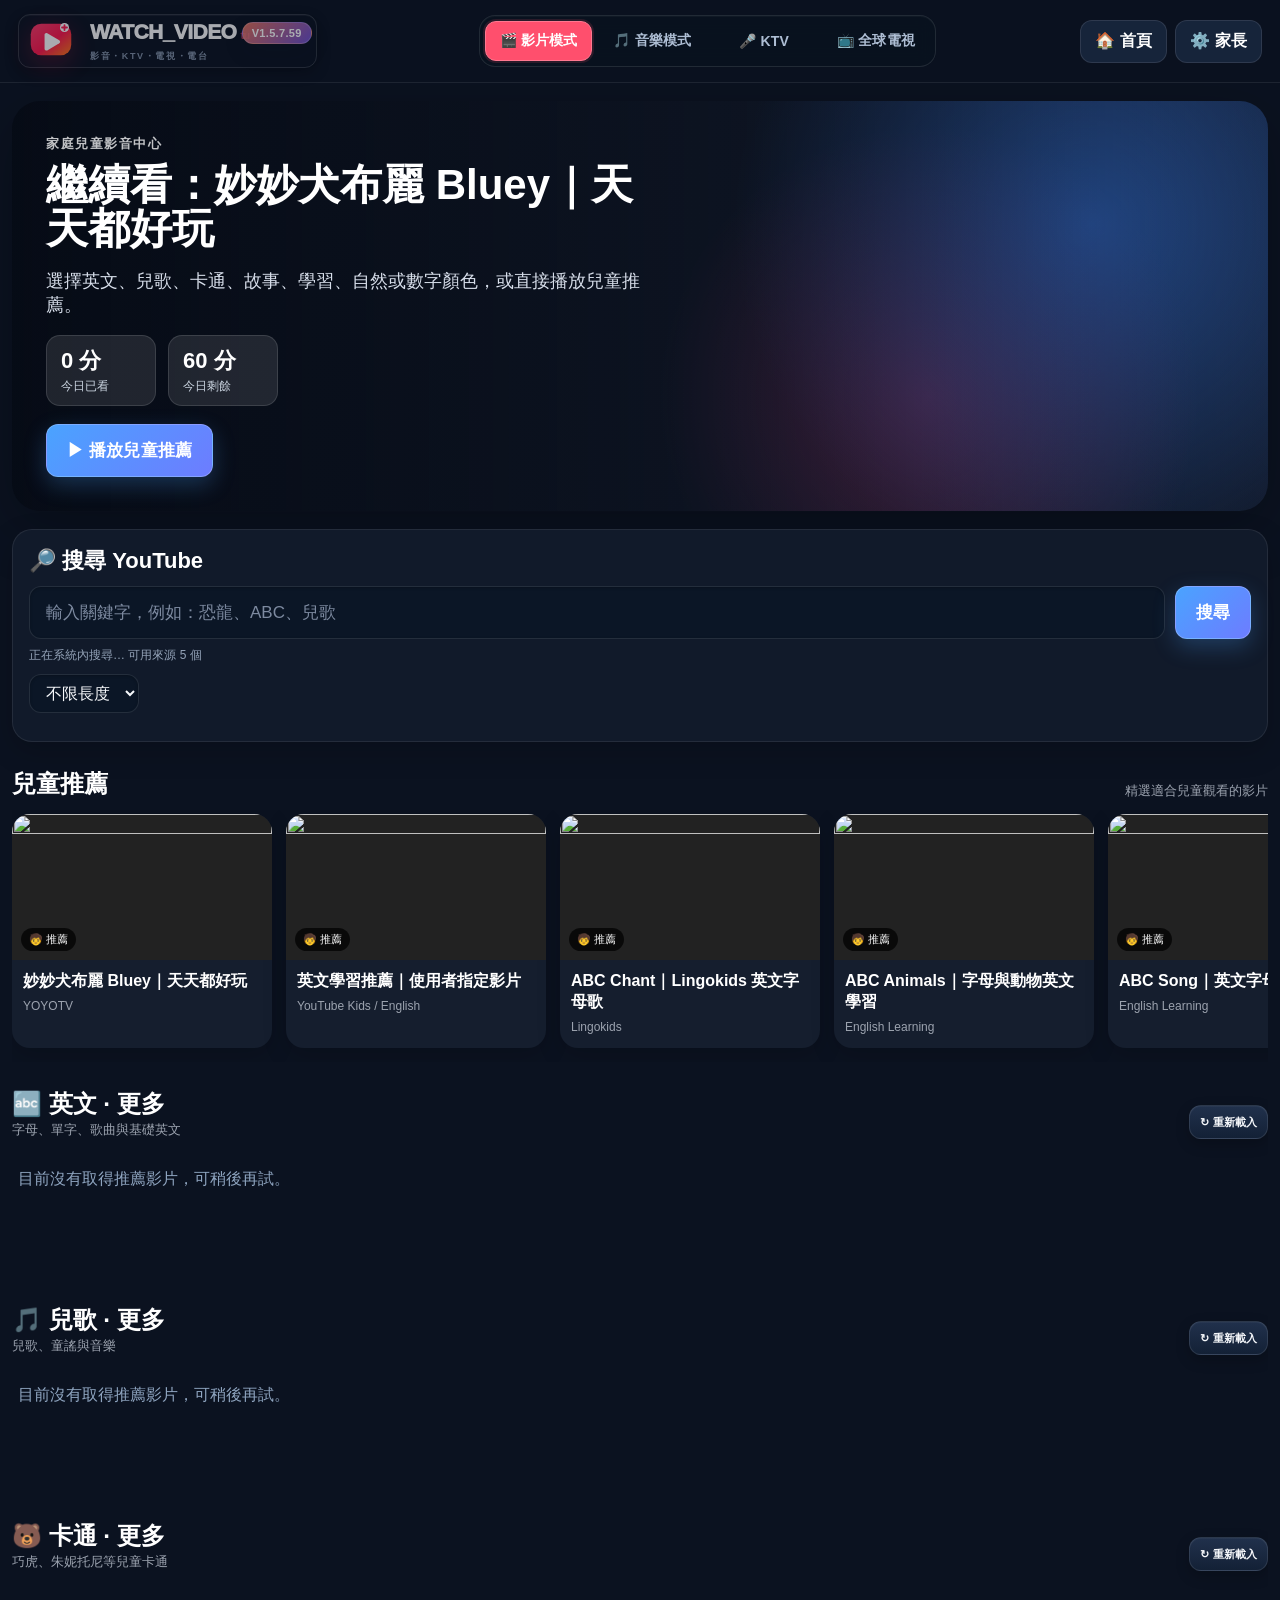
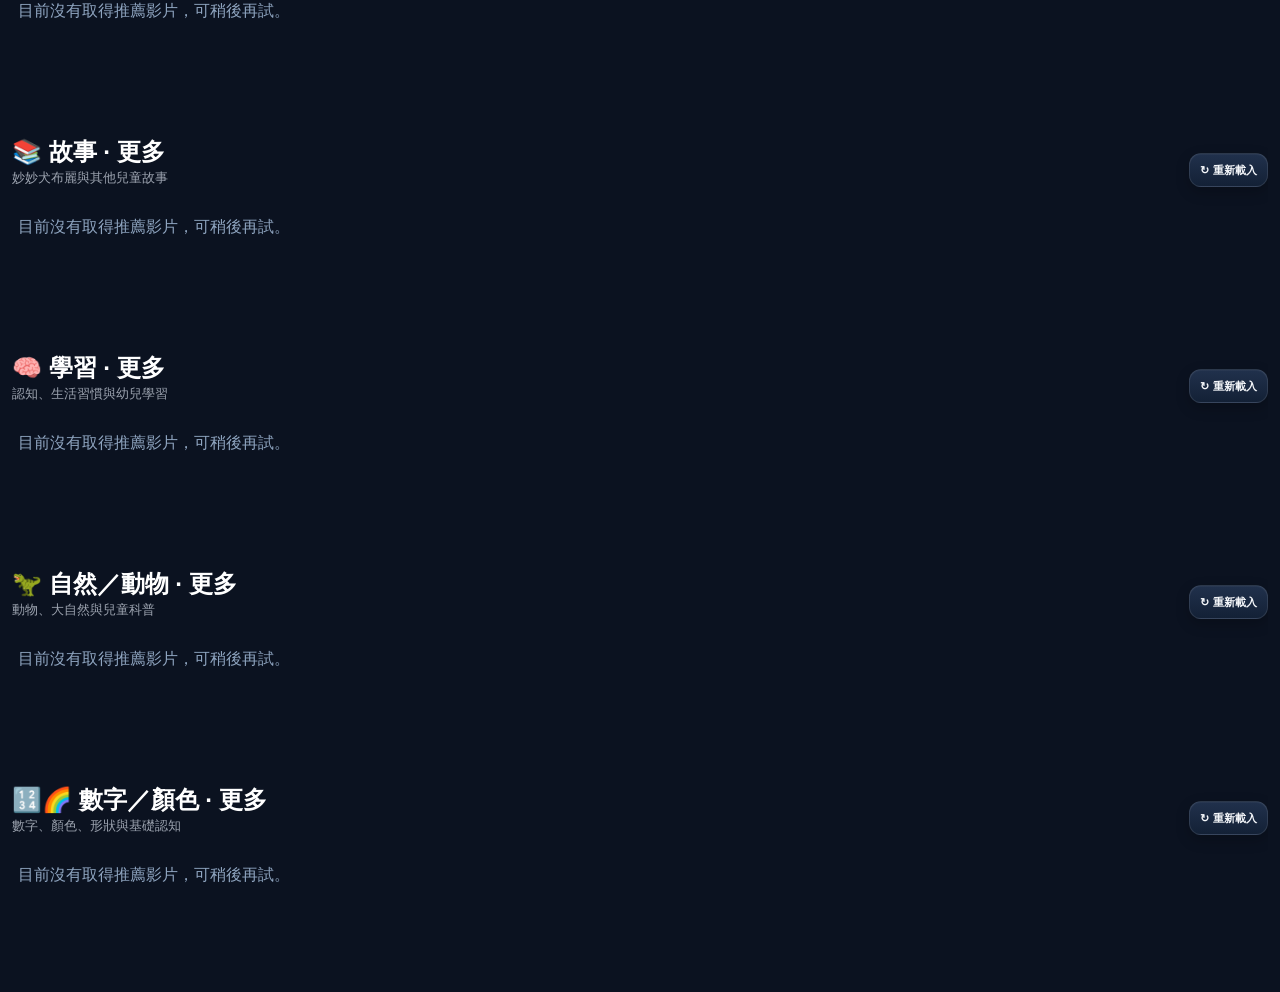
==== commit dd38bc9b: "Add files via upload" ====
--- a/index.html
+++ b/index.html
@@ -16,16 +16,16 @@
 <meta name="twitter:title" content="WATCH_VIDEOtu｜影片・KTV・電視・電台">
 <meta name="twitter:description" content="影片播放、KTV 歡唱錄製、電視頻道、網路電台與音樂，一個平台輕鬆享受。">
 <link rel="manifest" href="manifest.webmanifest">
-<link rel="stylesheet" href="styles.css?v=15758">
-  <link rel="stylesheet" href="responsive-v63.css?v=15758">
-  <link rel="stylesheet" href="ui-v65.css?v=15758">
+<link rel="stylesheet" href="styles.css?v=15759">
+  <link rel="stylesheet" href="responsive-v63.css?v=15759">
+  <link rel="stylesheet" href="ui-v65.css?v=15759">
 
 <link rel="icon" type="image/png" sizes="192x192" href="icons/icon-192.png?v=15652">
 <link rel="icon" type="image/png" sizes="512x512" href="icons/icon-512.png?v=15652">
 <link rel="apple-touch-icon" sizes="180x180" href="icons/apple-touch-icon-180.png?v=15652">
 <meta name="apple-mobile-web-app-title" content="WATCH_VIDEOtu">
 
-<link rel="stylesheet" href="ktv-simple.css?v=15758">
+<link rel="stylesheet" href="ktv-simple.css?v=15759">
 </head>
 <body>
 <header class="topbar">
@@ -38,7 +38,7 @@
       <circle cx="50" cy="14" r="6" fill="#fff"/><path d="M50 10.7v6.6M46.7 14h6.6" stroke="#ff174d" stroke-width="2.4" stroke-linecap="round"/>
     </svg>
   </span>
-  <span class="brand-copy"><strong>WATCH_VIDEO<span class="brand-tu">tu</span></strong><span class="brand-version" title="多功能影音平台 V1.5.7.58">V1.5.7.58</span><small>影音・KTV・電視・電台</small></span>
+  <span class="brand-copy"><strong>WATCH_VIDEO<span class="brand-tu">tu</span></strong><span class="brand-version" title="多功能影音平台 V1.5.7.59">V1.5.7.59</span><small>影音・KTV・電視・電台</small></span>
 </button>
 <div class="mode-switch" id="modeSwitch">
   <button id="videoModeBtn" class="mode-btn active" type="button">🎬 影片模式</button>
@@ -278,6 +278,8 @@
       <button class="ktv-nav" data-ktvnav="jpkr">日韓</button>
       <button class="ktv-nav" data-ktvnav="western">歐美</button>
       <button class="ktv-nav" data-ktvnav="frequent">⭐ 我的常唱</button>
+              <button class="ktv-nav" data-ktvnav="favorites">❤️ 我的最愛</button>
+              <button class="ktv-nav" data-ktvnav="recent">🕘 播放歷史</button>
 <button class="ktv-nav" data-ktvnav="queue">📋 已點歌曲 <span id="ktvQueueNavCount" class="ktv-queue-count">0</span></button>
     </aside>
 
@@ -335,6 +337,7 @@
           <iframe id="ktvPlayerFrame" title="KTV 播放器" allow="autoplay; encrypted-media; picture-in-picture; web-share" referrerpolicy="strict-origin-when-cross-origin"></iframe>
           <div id="ktvCamFloat" class="ktv-cam-float hidden" aria-label="可拖曳的自拍鏡頭"><video id="ktvCamPreview" autoplay muted playsinline></video></div>
         </div>
+        <div class="ktv-player-favorite-bar"><button type="button" id="ktvNowFavorite" class="ktv-now-favorite" aria-pressed="false">♡ 收藏正在播放的歌曲</button><button type="button" id="ktvShowHistory" class="ktv-now-favorite secondary">🕘 播放歷史</button></div>
         <div class="simple-actions" aria-label="KTV 錄製操作">
           <button type="button" id="simpleCamera" class="simple-action">📷 開啟鏡頭</button>
           <button type="button" id="simpleRecord" class="simple-action primary">🔴 開始錄影</button>
@@ -488,12 +491,12 @@
 <div id="modal" class="modal hidden">
   <div class="modal-card"><h3>輸入家長 PIN</h3><input id="modalInput" inputmode="numeric" maxlength="6"><div class="modal-actions"><button id="modalCancel">取消</button><button id="modalOk">確定</button></div></div>
 </div>
-<script defer src="ktv_singers.js?v=15758"></script>
-<script defer src="ktv_songs.js?v=15758"></script>
-<script defer src="app.js?v=15758"></script>
-
-<script defer src="ktv-simple.js?v=15758"></script>
-<script defer src="ktv-review-lyrics.js?v=15758"></script>
+<script defer src="ktv_singers.js?v=15759"></script>
+<script defer src="ktv_songs.js?v=15759"></script>
+<script defer src="app.js?v=15759"></script>
+
+<script defer src="ktv-simple.js?v=15759"></script>
+<script defer src="ktv-review-lyrics.js?v=15759"></script>
 
 <div id="ktvToast" class="ktv-toast hidden" role="status" aria-live="polite"></div>
 </body>
--- a/ktv-simple.css
+++ b/ktv-simple.css
@@ -89,3 +89,11 @@
 
 /* V1.5.7.58: desktop size fallback before JS measures a previously hidden stage. */
 @media(min-width:1101px){#ktvCamFloat{width:40%;min-width:240px;max-width:58%;}}
+
+/* V1.5.7.59: KTV favorite/history actions */
+.ktv-player-favorite-bar{display:flex;flex-wrap:wrap;gap:8px;margin:10px 0}
+.ktv-now-favorite{border:1px solid #bf6c91;border-radius:10px;background:#382540;color:#ffe8f1;padding:10px 14px;min-height:42px;font-weight:700;cursor:pointer}
+.ktv-now-favorite.secondary{background:#253956;border-color:#476489;color:#e8f2ff}
+.ktv-now-favorite[aria-pressed="true"]{background:#6a264d;color:white}
+.ktv-fav-song{border:1px solid #8a6b85;border-radius:9px;background:#342942;color:#ffd7e3;font-size:20px;min-width:42px;min-height:42px;cursor:pointer}
+@media(max-width:560px){.ktv-player-favorite-bar .ktv-now-favorite{flex:1;font-size:14px}.ktv-song-actions{flex-wrap:wrap}}
